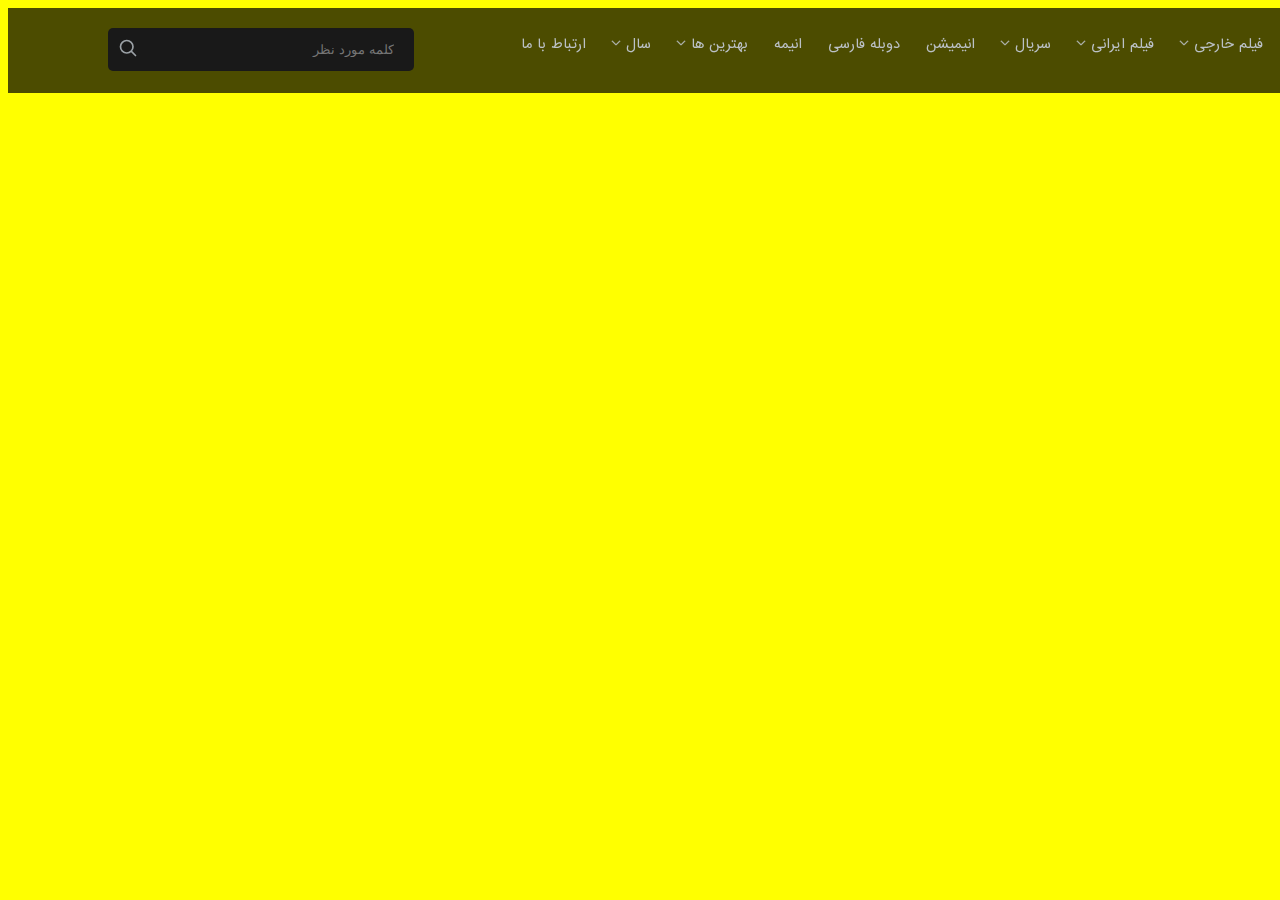
==== uptvTask.html @ fe921015 "first commit" ====
<!DOCTYPE html>
<html lang="en">

<head>
    <meta charset="UTF-8">
    <meta name="viewport" content="width=device-width, initial-scale=1.0">
    <link href="https://cdn.jsdelivr.net/npm/bootstrap@5.3.1/dist/css/bootstrap.min.css" rel="stylesheet"
        integrity="sha384-4bw+/aepP/YC94hEpVNVgiZdgIC5+VKNBQNGCHeKRQN+PtmoHDEXuppvnDJzQIu9" crossorigin="anonymous">
    <link rel="stylesheet" href="uptvTask.css">
    <title>آپ تی وی | مرجع دانلود و تماشای آنلاین فیلم و سریال</title>
</head>

<body>
    <!-- header -->
    <header>
        <div>
            <!-- search -->
            <div class="search">
                <button>
                    <svg xmlns="http://www.w3.org/2000/svg" width="20px" height="20px" viewBox="0 0 24 24" fill="none">
                        <path
                            d="M15.7955 15.8111L21 21M18 10.5C18 14.6421 14.6421 18 10.5 18C6.35786 18 3 14.6421 3 10.5C3 6.35786 6.35786 3 10.5 3C14.6421 3 18 6.35786 18 10.5Z"
                            stroke="#9ba1a6" stroke-width="2" stroke-linecap="round" stroke-linejoin="round" />
                    </svg>
                </button>
                <input type="text" placeholder="کلمه مورد نظر ">
            </div>
            <!-- navbar -->
            <div class="navbar">
                <nav>
                    <li><a href="">فیلم خارجی
                            <svg xmlns="http://www.w3.org/2000/svg" width="10" height="10" fill="currentColor"
                                class="bi bi-chevron-down" viewBox="0 0 16 16">
                                <path stroke="#bbc1c6" fill-rule="evenodd"
                                    d="M1.646 4.646a.5.5 0 0 1 .708 0L8 10.293l5.646-5.647a.5.5 0 0 1 .708.708l-6 6a.5.5 0 0 1-.708 0l-6-6a.5.5 0 0 1 0-.708z" />
                            </svg>
                        </a>
                        <nav>
                            <li>
                                <a href="">اکشن</a>
                                <a href="">ترسناک</a>
                                <a href="">کمدی</a>
                                <a href="">هندی</a>
                                <a href="">درام</a>
                                <a href="">تخیلی</a>
                                <a href="">رزمی</a>
                                <a href="">هیجان انگیز</a>
                                <a href="">تاریخی</a>
                                <a href="">جنگی</a>
                                <a href="">جمایی</a>
                                <a href="">وسترن</a>
                                <a href="">همه فیلم های خارجی
                                    <svg xmlns="http://www.w3.org/2000/svg" width="16" height="16" fill="currentColor" class="bi bi-arrow-left" viewBox="0 0 16 16">
                                        <path fill-rule="evenodd" d="M15 8a.5.5 0 0 0-.5-.5H2.707l3.147-3.146a.5.5 0 1 0-.708-.708l-4 4a.5.5 0 0 0 0 .708l4 4a.5.5 0 0 0 .708-.708L2.707 8.5H14.5A.5.5 0 0 0 15 8z"/>
                                      </svg>
                                </a>
                            </li>
                        </nav>
                    </li>
                    <li><a href="">فیلم ایرانی
                            <svg xmlns="http://www.w3.org/2000/svg" width="10" height="10" fill="currentColor"
                                class="bi bi-chevron-down" viewBox="0 0 16 16">
                                <path stroke="#bbc1c6" fill-rule="evenodd"
                                    d="M1.646 4.646a.5.5 0 0 1 .708 0L8 10.293l5.646-5.647a.5.5 0 0 1 .708.708l-6 6a.5.5 0 0 1-.708 0l-6-6a.5.5 0 0 1 0-.708z" />
                            </svg>
                        </a></li>
                    <li><a href="">سریال
                            <svg xmlns="http://www.w3.org/2000/svg" width="10" height="10" fill="currentColor"
                                class="bi bi-chevron-down" viewBox="0 0 16 16">
                                <path stroke="#bbc1c6" fill-rule="evenodd"
                                    d="M1.646 4.646a.5.5 0 0 1 .708 0L8 10.293l5.646-5.647a.5.5 0 0 1 .708.708l-6 6a.5.5 0 0 1-.708 0l-6-6a.5.5 0 0 1 0-.708z" />
                            </svg>
                        </a></li>
                    <li><a href="">انیمیشن</a></li>
                    <li><a href="">دوبله فارسی</a></li>
                    <li><a href="">انیمه</a></li>
                    <li><a href="">بهترین ها
                            <svg xmlns="http://www.w3.org/2000/svg" width="10" height="10" fill="currentColor"
                                class="bi bi-chevron-down" viewBox="0 0 16 16">
                                <path stroke="#bbc1c6" fill-rule="evenodd"
                                    d="M1.646 4.646a.5.5 0 0 1 .708 0L8 10.293l5.646-5.647a.5.5 0 0 1 .708.708l-6 6a.5.5 0 0 1-.708 0l-6-6a.5.5 0 0 1 0-.708z" />
                            </svg>
                        </a></li>
                    <li><a href="">سال
                            <svg xmlns="http://www.w3.org/2000/svg" width="10" height="10" fill="currentColor"
                                class="bi bi-chevron-down" viewBox="0 0 16 16">
                                <path stroke="#bbc1c6" fill-rule="evenodd"
                                    d="M1.646 4.646a.5.5 0 0 1 .708 0L8 10.293l5.646-5.647a.5.5 0 0 1 .708.708l-6 6a.5.5 0 0 1-.708 0l-6-6a.5.5 0 0 1 0-.708z" />
                            </svg>
                        </a></li>
                    <li><a href="">ارتباط با ما</a></li>
                </nav>
            </div>
            <!-- uptvIcon -->
            <div class="uptvIcon">
                <svg xmlns="http://www.w3.org/2000/svg" xmlns:xlink="http://www.w3.org/1999/xlink" width="95.427"
                    height="36.002" viewBox="0 0 95.427 36.002">
                    <defs>
                        <linearGradient id="linear-gradient" x1="-0.136" y1="0.316" x2="0.976" y2="0.893"
                            gradientUnits="objectBoundingBox">
                            <stop offset="0" stop-color="#ffb884"></stop>
                            <stop offset="1" stop-color="#f1658f"></stop>
                        </linearGradient>
                        <linearGradient id="linear-gradient-2" x1="0.038" y1="0.429" x2="0.962" y2="0.524"
                            gradientUnits="objectBoundingBox">
                            <stop offset="0" stop-color="#f57b8c"></stop>
                            <stop offset="1" stop-color="#feb385"></stop>
                        </linearGradient>
                    </defs>
                    <g id="Group_40" data-name="Group 40" transform="translate(-1498.573 -31)">
                        <g id="Layer_201" data-name="Layer%201" transform="translate(1444 31)">
                            <path id="Subtraction_7" data-name="Subtraction 7"
                                d="M17413.811-1382h-21.475c-1.857,0-2.762-.891-2.762-2.723v-17.554c0-1.832.9-2.723,2.762-2.723h21.475c1.857,0,2.762.891,2.762,2.723v17.554C17416.572-1382.891,17415.668-1382,17413.811-1382Zm-19.088-20a2.3,2.3,0,0,0-1.615.5,1.989,1.989,0,0,0-.535,1.512v12.973a1.989,1.989,0,0,0,.535,1.512,2.3,2.3,0,0,0,1.615.5h16.7c1.428,0,2.15-.678,2.15-2.015v-12.973c0-1.337-.723-2.015-2.15-2.015Z"
                                transform="translate(-17266.572 1414)" fill="url(#linear-gradient)"></path>
                            <g id="Group_3" data-name="Group 3">
                                <path id="Path_3" data-name="Path 3"
                                    d="M129.833.37a1.217,1.217,0,0,1,1.689-.057l5.622,5.228a1.145,1.145,0,0,1,.023,1.648h0a1.217,1.217,0,0,1-1.689.057l-5.622-5.228A1.145,1.145,0,0,1,129.833.37Z"
                                    fill="#f99289"></path>
                            </g>
                            <g id="Group_4" data-name="Group 4">
                                <path id="Path_4" data-name="Path 4"
                                    d="M143.167.37a1.217,1.217,0,0,0-1.689-.057l-5.622,5.228a1.145,1.145,0,0,0-.023,1.648h0a1.217,1.217,0,0,0,1.689.057l5.622-5.228A1.145,1.145,0,0,0,143.167.37Z"
                                    fill="#f99389"></path>
                            </g>
                            <g id="Group_5" data-name="Group 5">
                                <path id="Path_5" data-name="Path 5"
                                    d="M128,35a1.067,1.067,0,0,1,1.123-1h14.754A1.067,1.067,0,0,1,145,35h0a1.067,1.067,0,0,1-1.123,1H129.123A1.067,1.067,0,0,1,128,35Z"
                                    fill="url(#linear-gradient-2)"></path>
                            </g>
                        </g>
                        <path id="Path_70" data-name="Path 70"
                            d="M8.686,3.78H4.2a3.481,3.481,0,0,1-1.4-.286,3.708,3.708,0,0,1-1.155-.783A3.708,3.708,0,0,1,.859,1.556,3.481,3.481,0,0,1,.573.153V-3.933H2.482V.153a1.645,1.645,0,0,0,.506,1.222,1.67,1.67,0,0,0,1.212.5H8.686a1.172,1.172,0,0,0,.878-.353A1.2,1.2,0,0,0,9.908.649a1.229,1.229,0,0,0-.229-.725A1.033,1.033,0,0,0,9.125-.5L4.868-1.585V-3.379A3.536,3.536,0,0,1,5.1-4.649a3.369,3.369,0,0,1,.64-1.06,3.107,3.107,0,0,1,.993-.735A2.919,2.919,0,0,1,8-6.72l3.055.057V-4.83H8a1.242,1.242,0,0,0-.506.1,1.43,1.43,0,0,0-.41.267,1.374,1.374,0,0,0-.277.363.84.84,0,0,0-.1.391v.783q.725.134,1.384.286t1.5.363A2.914,2.914,0,0,1,11.206-1.2,2.972,2.972,0,0,1,11.817.649a3.1,3.1,0,0,1-1.9,2.892A3.124,3.124,0,0,1,8.686,3.78Zm6.033.725-.5-1.642.344-.115q.115-.038.22-.076T15,2.6a11.136,11.136,0,0,0,1.107-.41,4.577,4.577,0,0,0,.935-.525A2.537,2.537,0,0,0,17.7.85a1.861,1.861,0,0,0,.229-1.021H16.418a3.318,3.318,0,0,1-1.327-.267,3.346,3.346,0,0,1-1.079-.735,3.541,3.541,0,0,1-.725-1.088,3.318,3.318,0,0,1-.267-1.327,3.339,3.339,0,0,1,.267-1.317A3.511,3.511,0,0,1,14.013-6a3.476,3.476,0,0,1,1.079-.745,3.219,3.219,0,0,1,1.327-.277,3.219,3.219,0,0,1,1.327.277A3.6,3.6,0,0,1,18.833-6a3.458,3.458,0,0,1,.735,1.088,3.318,3.318,0,0,1,.267,1.327v3.05a5.249,5.249,0,0,1-.353,1.957,4.339,4.339,0,0,1-1.155,1.613,3.212,3.212,0,0,1-.64.43q-.353.181-.735.334t-.754.267q-.372.115-.7.21l-.21.067q-.1.029-.188.067Zm1.7-9.641a1.474,1.474,0,0,0-.592.124,1.408,1.408,0,0,0-.487.344,1.858,1.858,0,0,0-.325.5,1.408,1.408,0,0,0-.124.582A1.439,1.439,0,0,0,15.34-2.52a1.487,1.487,0,0,0,1.079.439h1.546V-3.589a1.408,1.408,0,0,0-.124-.582,1.747,1.747,0,0,0-.334-.5,1.538,1.538,0,0,0-.487-.344,1.453,1.453,0,0,0-.6-.12ZM30.355,4.353H24.016A3.04,3.04,0,0,1,22.8,4.1a3.057,3.057,0,0,1-.983-.668,3.121,3.121,0,0,1-.649-.993,3.145,3.145,0,0,1-.239-1.222A3.075,3.075,0,0,1,21.162.01a3.182,3.182,0,0,1,.659-.993,3.121,3.121,0,0,1,.983-.678,2.972,2.972,0,0,1,1.212-.248h8.3A1.23,1.23,0,0,0,33.18-2.3a1.228,1.228,0,0,0,.363-.888V-6.224h1.909v3.093A2.972,2.972,0,0,1,35.2-1.919a3.324,3.324,0,0,1-.668.993,3.121,3.121,0,0,1-.983.678A2.972,2.972,0,0,1,32.34,0H24.016a1.181,1.181,0,0,0-.869.353,1.181,1.181,0,0,0-.353.869,1.174,1.174,0,0,0,.363.859,1.174,1.174,0,0,0,.859.363h6.338ZM35.49-7.426H33.715V-9.24H35.49Zm-2.959,0H30.755V-9.24H32.53ZM50.114,0H44.2a3.944,3.944,0,0,1-1.546-.3,3.9,3.9,0,0,1-1.26-.84,3.9,3.9,0,0,1-.84-1.26,3.944,3.944,0,0,1-.305-1.546v-2.31H42.12v2.31a2.029,2.029,0,0,0,.162.8,1.95,1.95,0,0,0,.439.649,2.145,2.145,0,0,0,.659.43,2.077,2.077,0,0,0,.821.162h5.918a2.077,2.077,0,0,0,.821-.162,2.059,2.059,0,0,0,.659-.439,2.088,2.088,0,0,0,.439-.649,2.008,2.008,0,0,0,.162-.811V-6.262h1.871v2.31a3.944,3.944,0,0,1-.305,1.546,3.9,3.9,0,0,1-.84,1.26,3.9,3.9,0,0,1-1.26.84A3.944,3.944,0,0,1,50.114,0ZM46.467,5.155h1.756V6.949H46.467Zm-1.489-2.94h1.775V4.028H44.978Zm2.959,0h1.775V4.028H47.937ZM58.819,0H56.91V-10.5h1.909ZM55.574-10.748l-1.508-.573.1-.191a3.814,3.814,0,0,1,1.012-1.25,2.278,2.278,0,0,1,1.47-.506l3.379-.019v1.6H57.044a1.592,1.592,0,0,0-.888.21,1.9,1.9,0,0,0-.582.729Z"
                            transform="translate(1498 54)" fill="#fff"></path>
                    </g>
                </svg>
            </div>
        </div>
    </header>
</body>

</html>
---- uptvTask.css ----
body{
    background-color: yellow;
    font-family: Sans;
}
header{
    background-color: rgba(0, 0, 0, 0.703);
    position: fixed;
    padding: 15px 100px;
    width: 100%;
}
header>div{
    display: grid;
    grid-template-columns: 32fr 91fr 10fr;
    align-items: start;

}
.search{
    margin-top: 5px;
    display: flex;
    flex-direction: row;
}
.search>input{
    color: #8e939b;
    width: 100%;
    background-color: #191919;
    border: none;
    direction: rtl;
    font-size: 13px;
    padding: 10px 20px;
    border-radius: 0px 5px 5px 0;
}
.search>input:focus{
    outline: none;
}
.search>button{
    backdrop-filter: blur(20px);
    background-color: #191919;
    padding: 10px;
    border: none;
    border-radius: 5px 0px 0 5px;
}
.navbar{
    direction: rtl;
    padding: 7px 20px 0 0;
}
.navbar>nav{
}
.navbar>nav>li{
    display: inline;
}
.navbar>nav>li:not(:last-of-type){
    margin-left: 20px;
}
.navbar>nav>li>a{
    color: #bbc1c6;
    text-decoration: none;
    font-family: Sans;
    font-size: 13px;
    transition: 0.3s;
}
.navbar>nav>li>a:hover{
    color: white;
}

.navbar>nav>li>a>svg{
    margin-top: 5px;
}
.navbar>nav{
    position: relative;
}
.navbar>nav>li>nav{
    display: none;
    position: absolute;
    top: 40px;
    padding: 10px 15px 10px 40px;
    background-color: rgba(0, 0, 0, 0.703);
    
}
.navbar>nav>li:hover>nav{
    display: block;
    transition: all 0.5s;
}
.navbar>nav>li>nav>li>a{
    display: block;
    text-decoration: none;
    margin-bottom: 7px;
    font-size: 13px;
}
.navbar>nav>li>nav>li>a:not(:last-of-type){
    color: #bbc1c6;
}
.navbar>nav>li>nav>li{
    list-style: none;
}
.uptvIcon{
    direction: ltr;
    align-self: center;
    padding: 5px;
}
@font-face {
    font-family: Sans;
    src: url(Sans\ a4fran3.ttf);
}
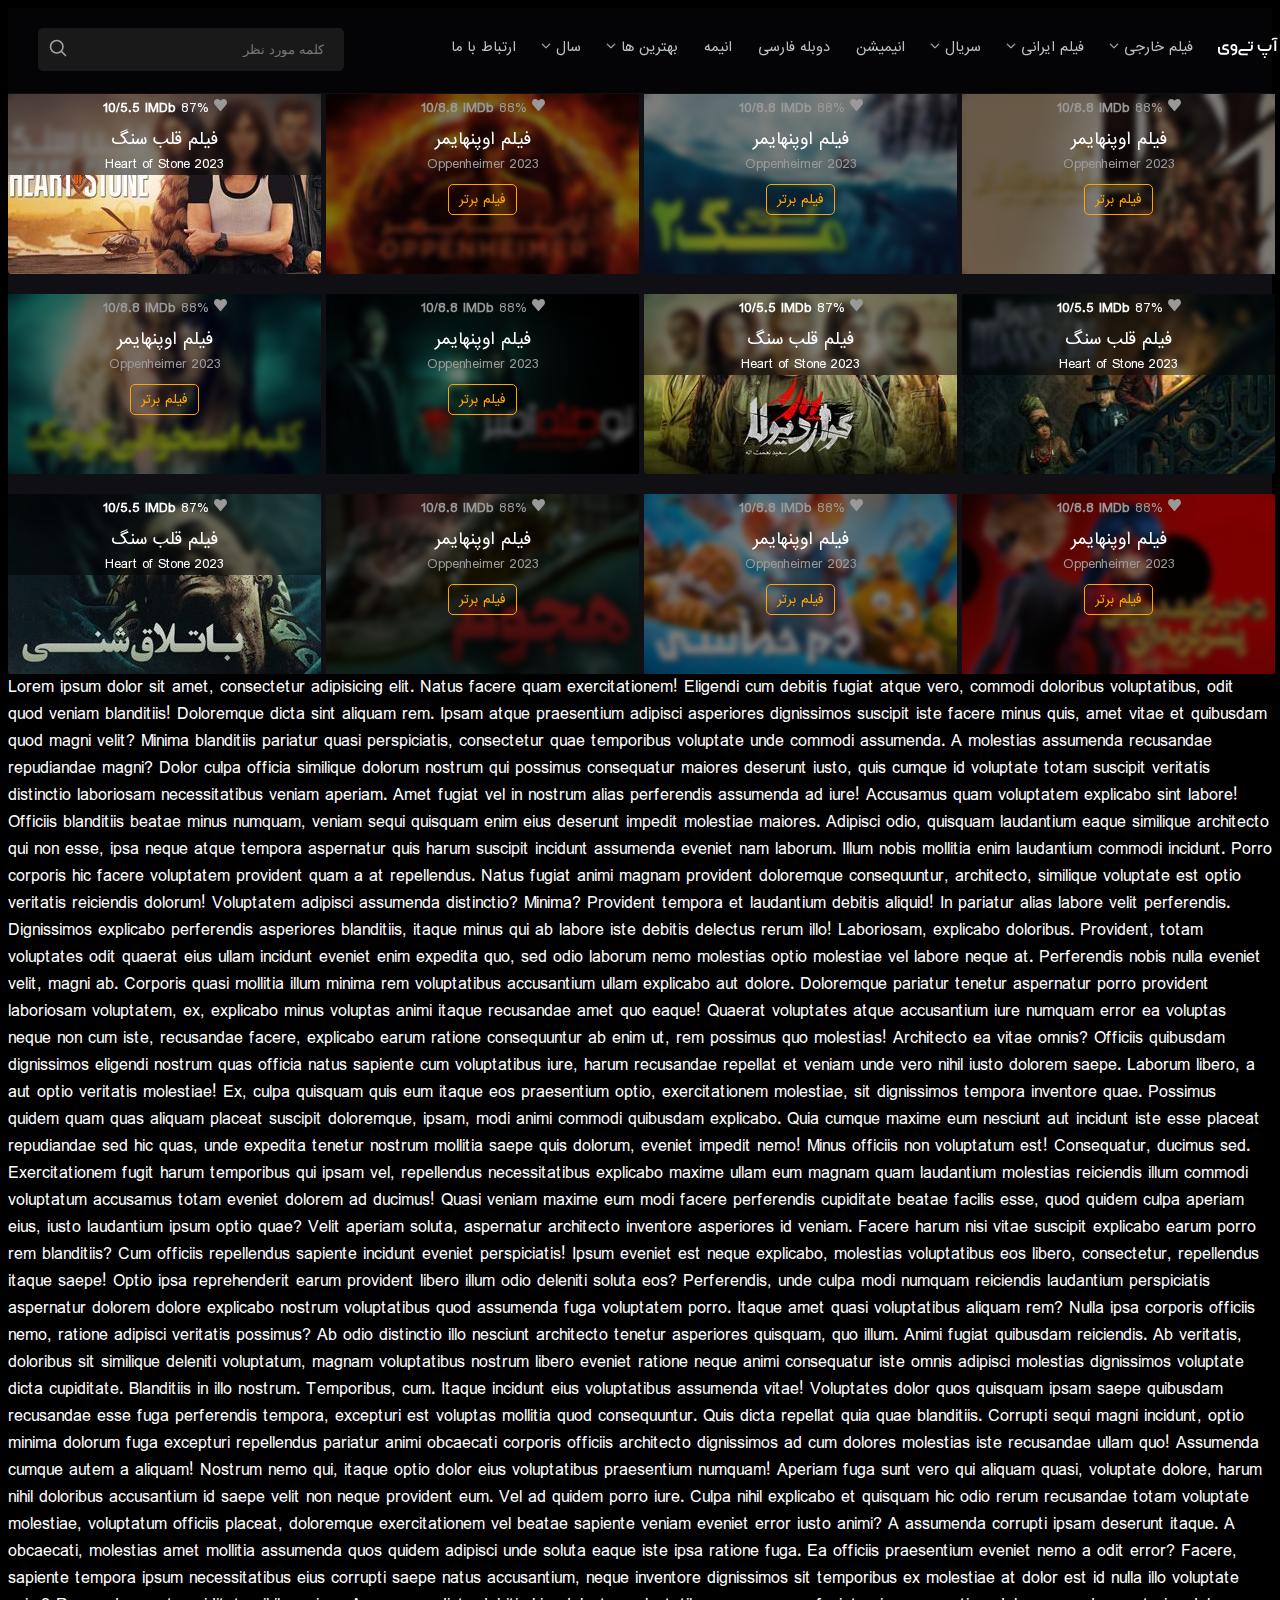
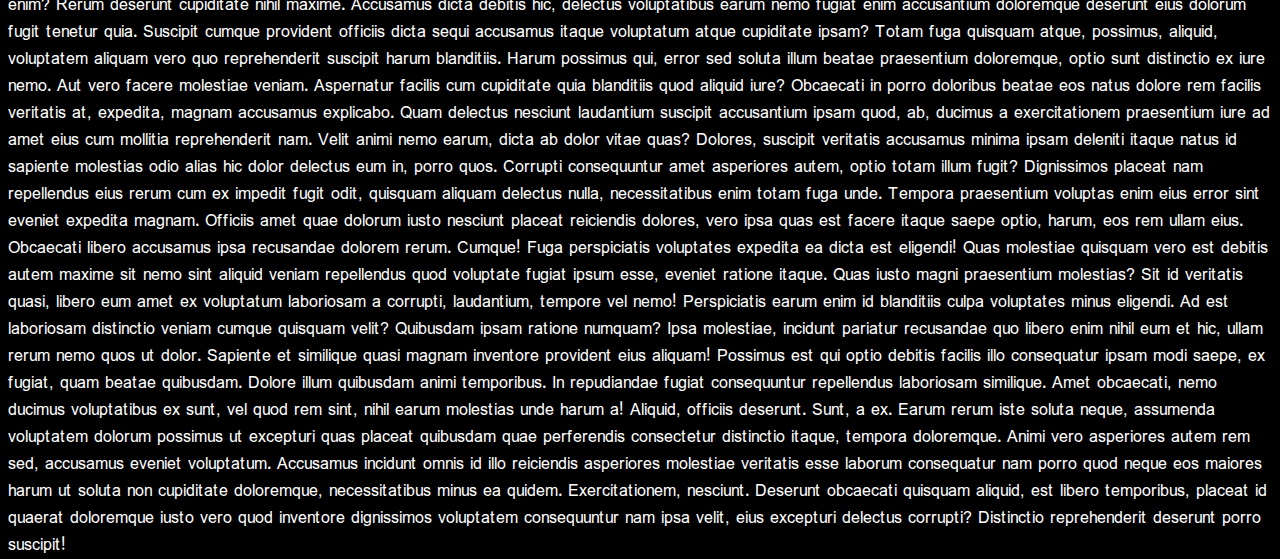
==== commit 1b7a16c0: "create movie pooster section" ====
--- a/uptvTask.html
+++ b/uptvTask.html
@@ -20,7 +20,7 @@
                     <svg xmlns="http://www.w3.org/2000/svg" width="20px" height="20px" viewBox="0 0 24 24" fill="none">
                         <path
                             d="M15.7955 15.8111L21 21M18 10.5C18 14.6421 14.6421 18 10.5 18C6.35786 18 3 14.6421 3 10.5C3 6.35786 6.35786 3 10.5 3C14.6421 3 18 6.35786 18 10.5Z"
-                            stroke="#9ba1a6" stroke-width="2" stroke-linecap="round" stroke-linejoin="round" />
+                            stroke-width="2" stroke-linecap="round" stroke-linejoin="round" />
                     </svg>
                 </button>
                 <input type="text" placeholder="کلمه مورد نظر ">
@@ -28,27 +28,54 @@
             <!-- navbar -->
             <div class="navbar">
                 <nav>
-                    <li><a href="">فیلم خارجی
+                    <li>
+                        <a href="">فیلم خارجی
                             <svg xmlns="http://www.w3.org/2000/svg" width="10" height="10" fill="currentColor"
                                 class="bi bi-chevron-down" viewBox="0 0 16 16">
                                 <path stroke="#bbc1c6" fill-rule="evenodd"
                                     d="M1.646 4.646a.5.5 0 0 1 .708 0L8 10.293l5.646-5.647a.5.5 0 0 1 .708.708l-6 6a.5.5 0 0 1-.708 0l-6-6a.5.5 0 0 1 0-.708z" />
                             </svg>
                         </a>
-                        <nav>
+                        <!-- فیلم خارجی hover -->
+                        <nav class="filmKhareji">
+                        <li>
+                            <a href="">اکشن</a>
+                            <a href="">ترسناک</a>
+                            <a href="">کمدی</a>
+                            <a href="">هندی</a>
+                            <a href="">درام</a>
+                            <a href="">تخیلی</a>
+                            <a href="">رزمی</a>
+                            <a href="">هیجان انگیز</a>
+                            <a href="">تاریخی</a>
+                            <a href="">جنگی</a>
+                            <a href="">جمایی</a>
+                            <a href="">وسترن</a>
+                            <a href="">همه فیلم های خارجی
+                                <svg xmlns="http://www.w3.org/2000/svg" width="16" height="16" fill="currentColor" class="bi bi-arrow-left" viewBox="0 0 16 16">
+                                    <path fill-rule="evenodd" d="M15 8a.5.5 0 0 0-.5-.5H2.707l3.147-3.146a.5.5 0 1 0-.708-.708l-4 4a.5.5 0 0 0 0 .708l4 4a.5.5 0 0 0 .708-.708L2.707 8.5H14.5A.5.5 0 0 0 15 8z"/>
+                                  </svg>
+                            </a>
+                        </li>
+                        </nav>
+                    </li>
+                    <li>
+                        <a href="">فیلم ایرانی
+                            <svg xmlns="http://www.w3.org/2000/svg" width="10" height="10" fill="currentColor"
+                                class="bi bi-chevron-down" viewBox="0 0 16 16">
+                                <path stroke="#bbc1c6" fill-rule="evenodd"
+                                    d="M1.646 4.646a.5.5 0 0 1 .708 0L8 10.293l5.646-5.647a.5.5 0 0 1 .708.708l-6 6a.5.5 0 0 1-.708 0l-6-6a.5.5 0 0 1 0-.708z" />
+                            </svg>
+                        </a>
+                        <!-- فیلم ایرانی hover -->
+                        <nav class="filmIrani">
                             <li>
-                                <a href="">اکشن</a>
+                                <a href="">کمدی</a>
+                                <a href="">خانوداگی</a>
+                                <a href="">دفاع مقدس</a>
                                 <a href="">ترسناک</a>
-                                <a href="">کمدی</a>
-                                <a href="">هندی</a>
-                                <a href="">درام</a>
-                                <a href="">تخیلی</a>
                                 <a href="">رزمی</a>
-                                <a href="">هیجان انگیز</a>
-                                <a href="">تاریخی</a>
-                                <a href="">جنگی</a>
-                                <a href="">جمایی</a>
-                                <a href="">وسترن</a>
+                                <a href="">حادثه ای</a>
                                 <a href="">همه فیلم های خارجی
                                     <svg xmlns="http://www.w3.org/2000/svg" width="16" height="16" fill="currentColor" class="bi bi-arrow-left" viewBox="0 0 16 16">
                                         <path fill-rule="evenodd" d="M15 8a.5.5 0 0 0-.5-.5H2.707l3.147-3.146a.5.5 0 1 0-.708-.708l-4 4a.5.5 0 0 0 0 .708l4 4a.5.5 0 0 0 .708-.708L2.707 8.5H14.5A.5.5 0 0 0 15 8z"/>
@@ -57,37 +84,65 @@
                             </li>
                         </nav>
                     </li>
-                    <li><a href="">فیلم ایرانی
+                    <li>
+                        <a href="">سریال
+                            <svg xmlns="http://www.w3.org/2000/svg" width="10" height="10" fill="currentColor"
+                            class="bi bi-chevron-down" viewBox="0 0 16 16">
+                            <path stroke="#bbc1c6" fill-rule="evenodd"
+                            d="M1.646 4.646a.5.5 0 0 1 .708 0L8 10.293l5.646-5.647a.5.5 0 0 1 .708.708l-6 6a.5.5 0 0 1-.708 0l-6-6a.5.5 0 0 1 0-.708z" />
+                        </svg>
+                        </a>
+                        <!-- سریال hover -->
+                        <nav class="serial">
+                            <li>
+                                <a href="">سریال خارجی</a>
+                                <a href="">سریال ایرانی</a>
+                                <a href="">سریال کره ای</a>
+                            </li>
+                        </nav>
+                    </li>
+                    <li><a href="">انیمیشن</a></li>
+                    <li><a href="">دوبله فارسی</a></li>
+                    <li><a href="">انیمه</a></li>
+                    <li>
+                        <a href="">بهترین ها
                             <svg xmlns="http://www.w3.org/2000/svg" width="10" height="10" fill="currentColor"
                                 class="bi bi-chevron-down" viewBox="0 0 16 16">
                                 <path stroke="#bbc1c6" fill-rule="evenodd"
                                     d="M1.646 4.646a.5.5 0 0 1 .708 0L8 10.293l5.646-5.647a.5.5 0 0 1 .708.708l-6 6a.5.5 0 0 1-.708 0l-6-6a.5.5 0 0 1 0-.708z" />
                             </svg>
-                        </a></li>
-                    <li><a href="">سریال
+                        </a>
+                        <!-- سریال hover -->
+                        <nav class="serial">
+                            <li>
+                                <a href="">250 فیلم برتر IMDb</a>
+                                <a href="">کالکشن</a>
+                                <a href="">به زودی</a>
+                                <a href="">فیلم های Marvel</a>
+                                <a href="">فیلم های DC</a>
+                                <a href="">اسکار</a>
+                                <a href="">نوستالژی</a>
+                            </li>
+                        </nav>
+                    </li>
+                    <li>
+                        <a href="">سال
                             <svg xmlns="http://www.w3.org/2000/svg" width="10" height="10" fill="currentColor"
                                 class="bi bi-chevron-down" viewBox="0 0 16 16">
                                 <path stroke="#bbc1c6" fill-rule="evenodd"
                                     d="M1.646 4.646a.5.5 0 0 1 .708 0L8 10.293l5.646-5.647a.5.5 0 0 1 .708.708l-6 6a.5.5 0 0 1-.708 0l-6-6a.5.5 0 0 1 0-.708z" />
                             </svg>
-                        </a></li>
-                    <li><a href="">انیمیشن</a></li>
-                    <li><a href="">دوبله فارسی</a></li>
-                    <li><a href="">انیمه</a></li>
-                    <li><a href="">بهترین ها
-                            <svg xmlns="http://www.w3.org/2000/svg" width="10" height="10" fill="currentColor"
-                                class="bi bi-chevron-down" viewBox="0 0 16 16">
-                                <path stroke="#bbc1c6" fill-rule="evenodd"
-                                    d="M1.646 4.646a.5.5 0 0 1 .708 0L8 10.293l5.646-5.647a.5.5 0 0 1 .708.708l-6 6a.5.5 0 0 1-.708 0l-6-6a.5.5 0 0 1 0-.708z" />
-                            </svg>
-                        </a></li>
-                    <li><a href="">سال
-                            <svg xmlns="http://www.w3.org/2000/svg" width="10" height="10" fill="currentColor"
-                                class="bi bi-chevron-down" viewBox="0 0 16 16">
-                                <path stroke="#bbc1c6" fill-rule="evenodd"
-                                    d="M1.646 4.646a.5.5 0 0 1 .708 0L8 10.293l5.646-5.647a.5.5 0 0 1 .708.708l-6 6a.5.5 0 0 1-.708 0l-6-6a.5.5 0 0 1 0-.708z" />
-                            </svg>
-                        </a></li>
+                        </a>
+                        <!-- سال hover -->
+                        <nav class="serial">
+                            <li>
+                                <a href="">2023</a>
+                                <a href="">2022</a>
+                                <a href="">2021</a>
+                                <a href="">2020</a>
+                            </li>
+                        </nav>
+                    </li>
                     <li><a href="">ارتباط با ما</a></li>
                 </nav>
             </div>
@@ -134,8 +189,184 @@
                     </g>
                 </svg>
             </div>
+            <!-- menu bar w-1000 -->
+            <div class="menuBar"></div>
         </div>
     </header>
+    <!-- all movies section -->
+    <div class="allMovieSection">
+        <div>
+            <a class="moviePooster" id="HeartOfStone" style="color: white;">
+                <div>
+                    <span style="font-size: 13px;font-weight: bold;">10/5.5 IMDb</span>
+                    <span style="font-size: 13px;">87%</span>
+                    <svg style="margin-top: 5px;" width="13px" height="13px" viewBox="0 0 32.00 32.00" version="1.1" xmlns="http://www.w3.org/2000/svg" xmlns:xlink="http://www.w3.org/1999/xlink" xmlns:sketch="http://www.bohemiancoding.com/sketch/ns" fill="#999" stroke="#999"><g id="SVGRepo_bgCarrier" stroke-width="0"></g><g id="SVGRepo_tracerCarrier" stroke-linecap="round" stroke-linejoin="round"></g><g id="SVGRepo_iconCarrier"> <title>heart-like</title> <desc>Created with Sketch Beta.</desc> <defs> </defs> <g id="Page-1" stroke-width="0.00032" fill="none" fill-rule="evenodd" sketch:type="MSPage"> <g id="Icon-Set-Filled" sketch:type="MSLayerGroup" transform="translate(-102.000000, -882.000000)" fill="#999"> <path d="M126,882 C122.667,882 119.982,883.842 117.969,886.235 C116.013,883.76 113.333,882 110,882 C105.306,882 102,886.036 102,890.438 C102,892.799 102.967,894.499 104.026,896.097 L116.459,911.003 C117.854,912.312 118.118,912.312 119.513,911.003 L131.974,896.097 C133.22,894.499 134,892.799 134,890.438 C134,886.036 130.694,882 126,882" id="heart-like" sketch:type="MSShapeGroup"> </path> </g> </g> </g>
+                    </svg>
+                    <div style="margin-top: 5px;color: white;">فیلم قلب سنگ</div>
+                    <div style="font-size: 13px;">Heart of Stone 2023</div>
+                </div>
+            </a>
+            <a class="moviePooster" id="Oppenheimer" style="color: white;">
+                <div style="color: #999;height: 100%;">
+                    <span style="font-size: 13px;font-weight: bold;">10/8.8 IMDb</span>
+                    <span style="font-size: 13px;">88%</span>
+                    <svg style="margin-top: 5px;" width="13px" height="13px" viewBox="0 0 32.00 32.00" version="1.1" xmlns="http://www.w3.org/2000/svg" xmlns:xlink="http://www.w3.org/1999/xlink" xmlns:sketch="http://www.bohemiancoding.com/sketch/ns" fill="#999" stroke="#999"><g id="SVGRepo_bgCarrier" stroke-width="0"></g><g id="SVGRepo_tracerCarrier" stroke-linecap="round" stroke-linejoin="round"></g><g id="SVGRepo_iconCarrier"> <title>heart-like</title> <desc>Created with Sketch Beta.</desc> <defs> </defs> <g id="Page-1" stroke-width="0.00032" fill="none" fill-rule="evenodd" sketch:type="MSPage"> <g id="Icon-Set-Filled" sketch:type="MSLayerGroup" transform="translate(-102.000000, -882.000000)" fill="#999"> <path d="M126,882 C122.667,882 119.982,883.842 117.969,886.235 C116.013,883.76 113.333,882 110,882 C105.306,882 102,886.036 102,890.438 C102,892.799 102.967,894.499 104.026,896.097 L116.459,911.003 C117.854,912.312 118.118,912.312 119.513,911.003 L131.974,896.097 C133.22,894.499 134,892.799 134,890.438 C134,886.036 130.694,882 126,882" id="heart-like" sketch:type="MSShapeGroup"> </path> </g> </g> </g>
+                    </svg>
+                    <div style="margin-top: 5px;color: white;">فیلم اوپنهایمر</div>
+                    <div style="font-size: 13px;margin-bottom: 10px;">Oppenheimer 2023</div>
+                    <span style="border: 1px solid orange;color: orange;font-size: 12px;padding: 5px 10px;border-radius: 5px;">فیلم برتر</span>
+                </div>
+            </a>
+            <a class="moviePooster" id="Meg2TheTrench" style="color: white;">
+                <div style="color: #999;height: 100%;">
+                    <span style="font-size: 13px;font-weight: bold;">10/8.8 IMDb</span>
+                    <span style="font-size: 13px;">88%</span>
+                    <svg style="margin-top: 5px;" width="13px" height="13px" viewBox="0 0 32.00 32.00" version="1.1" xmlns="http://www.w3.org/2000/svg" xmlns:xlink="http://www.w3.org/1999/xlink" xmlns:sketch="http://www.bohemiancoding.com/sketch/ns" fill="#999" stroke="#999"><g id="SVGRepo_bgCarrier" stroke-width="0"></g><g id="SVGRepo_tracerCarrier" stroke-linecap="round" stroke-linejoin="round"></g><g id="SVGRepo_iconCarrier"> <title>heart-like</title> <desc>Created with Sketch Beta.</desc> <defs> </defs> <g id="Page-1" stroke-width="0.00032" fill="none" fill-rule="evenodd" sketch:type="MSPage"> <g id="Icon-Set-Filled" sketch:type="MSLayerGroup" transform="translate(-102.000000, -882.000000)" fill="#999"> <path d="M126,882 C122.667,882 119.982,883.842 117.969,886.235 C116.013,883.76 113.333,882 110,882 C105.306,882 102,886.036 102,890.438 C102,892.799 102.967,894.499 104.026,896.097 L116.459,911.003 C117.854,912.312 118.118,912.312 119.513,911.003 L131.974,896.097 C133.22,894.499 134,892.799 134,890.438 C134,886.036 130.694,882 126,882" id="heart-like" sketch:type="MSShapeGroup"> </path> </g> </g> </g>
+                    </svg>
+                    <div style="margin-top: 5px;color: white;">فیلم اوپنهایمر</div>
+                    <div style="font-size: 13px;margin-bottom: 10px;">Oppenheimer 2023</div>
+                    <span style="border: 1px solid orange;color: orange;font-size: 12px;padding: 5px 10px;border-radius: 5px;">فیلم برتر</span>
+                </div>
+            </a>
+            <a class="moviePooster" id="TheThreeMusketeersDArtagnan" style="color: white;">
+                <div style="color: #999;height: 100%;">
+                    <span style="font-size: 13px;font-weight: bold;">10/8.8 IMDb</span>
+                    <span style="font-size: 13px;">88%</span>
+                    <svg style="margin-top: 5px;" width="13px" height="13px" viewBox="0 0 32.00 32.00" version="1.1" xmlns="http://www.w3.org/2000/svg" xmlns:xlink="http://www.w3.org/1999/xlink" xmlns:sketch="http://www.bohemiancoding.com/sketch/ns" fill="#999" stroke="#999"><g id="SVGRepo_bgCarrier" stroke-width="0"></g><g id="SVGRepo_tracerCarrier" stroke-linecap="round" stroke-linejoin="round"></g><g id="SVGRepo_iconCarrier"> <title>heart-like</title> <desc>Created with Sketch Beta.</desc> <defs> </defs> <g id="Page-1" stroke-width="0.00032" fill="none" fill-rule="evenodd" sketch:type="MSPage"> <g id="Icon-Set-Filled" sketch:type="MSLayerGroup" transform="translate(-102.000000, -882.000000)" fill="#999"> <path d="M126,882 C122.667,882 119.982,883.842 117.969,886.235 C116.013,883.76 113.333,882 110,882 C105.306,882 102,886.036 102,890.438 C102,892.799 102.967,894.499 104.026,896.097 L116.459,911.003 C117.854,912.312 118.118,912.312 119.513,911.003 L131.974,896.097 C133.22,894.499 134,892.799 134,890.438 C134,886.036 130.694,882 126,882" id="heart-like" sketch:type="MSShapeGroup"> </path> </g> </g> </g>
+                    </svg>
+                    <div style="margin-top: 5px;color: white;">فیلم اوپنهایمر</div>
+                    <div style="font-size: 13px;margin-bottom: 10px;">Oppenheimer 2023</div>
+                    <span style="border: 1px solid orange;color: orange;font-size: 12px;padding: 5px 10px;border-radius: 5px;">فیلم برتر</span>
+                </div>
+            </a>
+            <a class="moviePooster" id="LittleBoneLodge" style="color: white;">
+                <div style="color: #999;height: 100%;">
+                    <span style="font-size: 13px;font-weight: bold;">10/8.8 IMDb</span>
+                    <span style="font-size: 13px;">88%</span>
+                    <svg style="margin-top: 5px;" width="13px" height="13px" viewBox="0 0 32.00 32.00" version="1.1" xmlns="http://www.w3.org/2000/svg" xmlns:xlink="http://www.w3.org/1999/xlink" xmlns:sketch="http://www.bohemiancoding.com/sketch/ns" fill="#999" stroke="#999"><g id="SVGRepo_bgCarrier" stroke-width="0"></g><g id="SVGRepo_tracerCarrier" stroke-linecap="round" stroke-linejoin="round"></g><g id="SVGRepo_iconCarrier"> <title>heart-like</title> <desc>Created with Sketch Beta.</desc> <defs> </defs> <g id="Page-1" stroke-width="0.00032" fill="none" fill-rule="evenodd" sketch:type="MSPage"> <g id="Icon-Set-Filled" sketch:type="MSLayerGroup" transform="translate(-102.000000, -882.000000)" fill="#999"> <path d="M126,882 C122.667,882 119.982,883.842 117.969,886.235 C116.013,883.76 113.333,882 110,882 C105.306,882 102,886.036 102,890.438 C102,892.799 102.967,894.499 104.026,896.097 L116.459,911.003 C117.854,912.312 118.118,912.312 119.513,911.003 L131.974,896.097 C133.22,894.499 134,892.799 134,890.438 C134,886.036 130.694,882 126,882" id="heart-like" sketch:type="MSShapeGroup"> </path> </g> </g> </g>
+                    </svg>
+                    <div style="margin-top: 5px;color: white;">فیلم اوپنهایمر</div>
+                    <div style="font-size: 13px;margin-bottom: 10px;">Oppenheimer 2023</div>
+                    <span style="border: 1px solid orange;color: orange;font-size: 12px;padding: 5px 10px;border-radius: 5px;">فیلم برتر</span>
+                </div>
+            </a>
+            <a class="moviePooster" id="InsidiousTheRedDoor" style="color: white;">
+                <div style="color: #999;height: 100%;">
+                    <span style="font-size: 13px;font-weight: bold;">10/8.8 IMDb</span>
+                    <span style="font-size: 13px;">88%</span>
+                    <svg style="margin-top: 5px;" width="13px" height="13px" viewBox="0 0 32.00 32.00" version="1.1" xmlns="http://www.w3.org/2000/svg" xmlns:xlink="http://www.w3.org/1999/xlink" xmlns:sketch="http://www.bohemiancoding.com/sketch/ns" fill="#999" stroke="#999"><g id="SVGRepo_bgCarrier" stroke-width="0"></g><g id="SVGRepo_tracerCarrier" stroke-linecap="round" stroke-linejoin="round"></g><g id="SVGRepo_iconCarrier"> <title>heart-like</title> <desc>Created with Sketch Beta.</desc> <defs> </defs> <g id="Page-1" stroke-width="0.00032" fill="none" fill-rule="evenodd" sketch:type="MSPage"> <g id="Icon-Set-Filled" sketch:type="MSLayerGroup" transform="translate(-102.000000, -882.000000)" fill="#999"> <path d="M126,882 C122.667,882 119.982,883.842 117.969,886.235 C116.013,883.76 113.333,882 110,882 C105.306,882 102,886.036 102,890.438 C102,892.799 102.967,894.499 104.026,896.097 L116.459,911.003 C117.854,912.312 118.118,912.312 119.513,911.003 L131.974,896.097 C133.22,894.499 134,892.799 134,890.438 C134,886.036 130.694,882 126,882" id="heart-like" sketch:type="MSShapeGroup"> </path> </g> </g> </g>
+                    </svg>
+                    <div style="margin-top: 5px;color: white;">فیلم اوپنهایمر</div>
+                    <div style="font-size: 13px;margin-bottom: 10px;">Oppenheimer 2023</div>
+                    <span style="border: 1px solid orange;color: orange;font-size: 12px;padding: 5px 10px;border-radius: 5px;">فیلم برتر</span>
+                </div>
+            </a>
+            <a class="moviePooster" id="PedarGoradilioHeader" style="color: white;">
+                <div>
+                    <span style="font-size: 13px;font-weight: bold;">10/5.5 IMDb</span>
+                    <span style="font-size: 13px;">87%</span>
+                    <svg style="margin-top: 5px;" width="13px" height="13px" viewBox="0 0 32.00 32.00" version="1.1" xmlns="http://www.w3.org/2000/svg" xmlns:xlink="http://www.w3.org/1999/xlink" xmlns:sketch="http://www.bohemiancoding.com/sketch/ns" fill="#999" stroke="#999"><g id="SVGRepo_bgCarrier" stroke-width="0"></g><g id="SVGRepo_tracerCarrier" stroke-linecap="round" stroke-linejoin="round"></g><g id="SVGRepo_iconCarrier"> <title>heart-like</title> <desc>Created with Sketch Beta.</desc> <defs> </defs> <g id="Page-1" stroke-width="0.00032" fill="none" fill-rule="evenodd" sketch:type="MSPage"> <g id="Icon-Set-Filled" sketch:type="MSLayerGroup" transform="translate(-102.000000, -882.000000)" fill="#999"> <path d="M126,882 C122.667,882 119.982,883.842 117.969,886.235 C116.013,883.76 113.333,882 110,882 C105.306,882 102,886.036 102,890.438 C102,892.799 102.967,894.499 104.026,896.097 L116.459,911.003 C117.854,912.312 118.118,912.312 119.513,911.003 L131.974,896.097 C133.22,894.499 134,892.799 134,890.438 C134,886.036 130.694,882 126,882" id="heart-like" sketch:type="MSShapeGroup"> </path> </g> </g> </g>
+                    </svg>
+                    <div style="margin-top: 5px;color: white;">فیلم قلب سنگ</div>
+                    <div style="font-size: 13px;">Heart of Stone 2023</div>
+                </div>
+            </a>
+            <a class="moviePooster" id="mansion" style="color: white;">
+                <div>
+                    <span style="font-size: 13px;font-weight: bold;">10/5.5 IMDb</span>
+                    <span style="font-size: 13px;">87%</span>
+                    <svg style="margin-top: 5px;" width="13px" height="13px" viewBox="0 0 32.00 32.00" version="1.1" xmlns="http://www.w3.org/2000/svg" xmlns:xlink="http://www.w3.org/1999/xlink" xmlns:sketch="http://www.bohemiancoding.com/sketch/ns" fill="#999" stroke="#999"><g id="SVGRepo_bgCarrier" stroke-width="0"></g><g id="SVGRepo_tracerCarrier" stroke-linecap="round" stroke-linejoin="round"></g><g id="SVGRepo_iconCarrier"> <title>heart-like</title> <desc>Created with Sketch Beta.</desc> <defs> </defs> <g id="Page-1" stroke-width="0.00032" fill="none" fill-rule="evenodd" sketch:type="MSPage"> <g id="Icon-Set-Filled" sketch:type="MSLayerGroup" transform="translate(-102.000000, -882.000000)" fill="#999"> <path d="M126,882 C122.667,882 119.982,883.842 117.969,886.235 C116.013,883.76 113.333,882 110,882 C105.306,882 102,886.036 102,890.438 C102,892.799 102.967,894.499 104.026,896.097 L116.459,911.003 C117.854,912.312 118.118,912.312 119.513,911.003 L131.974,896.097 C133.22,894.499 134,892.799 134,890.438 C134,886.036 130.694,882 126,882" id="heart-like" sketch:type="MSShapeGroup"> </path> </g> </g> </g>
+                    </svg>
+                    <div style="margin-top: 5px;color: white;">فیلم قلب سنگ</div>
+                    <div style="font-size: 13px;">Heart of Stone 2023</div>
+                </div>
+            </a>
+            <a class="moviePooster" id="Quicksand" style="color: white;">
+                <div>
+                    <span style="font-size: 13px;font-weight: bold;">10/5.5 IMDb</span>
+                    <span style="font-size: 13px;">87%</span>
+                    <svg style="margin-top: 5px;" width="13px" height="13px" viewBox="0 0 32.00 32.00" version="1.1" xmlns="http://www.w3.org/2000/svg" xmlns:xlink="http://www.w3.org/1999/xlink" xmlns:sketch="http://www.bohemiancoding.com/sketch/ns" fill="#999" stroke="#999"><g id="SVGRepo_bgCarrier" stroke-width="0"></g><g id="SVGRepo_tracerCarrier" stroke-linecap="round" stroke-linejoin="round"></g><g id="SVGRepo_iconCarrier"> <title>heart-like</title> <desc>Created with Sketch Beta.</desc> <defs> </defs> <g id="Page-1" stroke-width="0.00032" fill="none" fill-rule="evenodd" sketch:type="MSPage"> <g id="Icon-Set-Filled" sketch:type="MSLayerGroup" transform="translate(-102.000000, -882.000000)" fill="#999"> <path d="M126,882 C122.667,882 119.982,883.842 117.969,886.235 C116.013,883.76 113.333,882 110,882 C105.306,882 102,886.036 102,890.438 C102,892.799 102.967,894.499 104.026,896.097 L116.459,911.003 C117.854,912.312 118.118,912.312 119.513,911.003 L131.974,896.097 C133.22,894.499 134,892.799 134,890.438 C134,886.036 130.694,882 126,882" id="heart-like" sketch:type="MSShapeGroup"> </path> </g> </g> </g>
+                    </svg>
+                    <div style="margin-top: 5px;color: white;">فیلم قلب سنگ</div>
+                    <div style="font-size: 13px;">Heart of Stone 2023</div>
+                </div>
+            </a>
+            <a class="moviePooster" id="TheFlood" style="color: white;">
+                <div style="color: #999;height: 100%;">
+                    <span style="font-size: 13px;font-weight: bold;">10/8.8 IMDb</span>
+                    <span style="font-size: 13px;">88%</span>
+                    <svg style="margin-top: 5px;" width="13px" height="13px" viewBox="0 0 32.00 32.00" version="1.1" xmlns="http://www.w3.org/2000/svg" xmlns:xlink="http://www.w3.org/1999/xlink" xmlns:sketch="http://www.bohemiancoding.com/sketch/ns" fill="#999" stroke="#999"><g id="SVGRepo_bgCarrier" stroke-width="0"></g><g id="SVGRepo_tracerCarrier" stroke-linecap="round" stroke-linejoin="round"></g><g id="SVGRepo_iconCarrier"> <title>heart-like</title> <desc>Created with Sketch Beta.</desc> <defs> </defs> <g id="Page-1" stroke-width="0.00032" fill="none" fill-rule="evenodd" sketch:type="MSPage"> <g id="Icon-Set-Filled" sketch:type="MSLayerGroup" transform="translate(-102.000000, -882.000000)" fill="#999"> <path d="M126,882 C122.667,882 119.982,883.842 117.969,886.235 C116.013,883.76 113.333,882 110,882 C105.306,882 102,886.036 102,890.438 C102,892.799 102.967,894.499 104.026,896.097 L116.459,911.003 C117.854,912.312 118.118,912.312 119.513,911.003 L131.974,896.097 C133.22,894.499 134,892.799 134,890.438 C134,886.036 130.694,882 126,882" id="heart-like" sketch:type="MSShapeGroup"> </path> </g> </g> </g>
+                    </svg>
+                    <div style="margin-top: 5px;color: white;">فیلم اوپنهایمر</div>
+                    <div style="font-size: 13px;margin-bottom: 10px;">Oppenheimer 2023</div>
+                    <span style="border: 1px solid orange;color: orange;font-size: 12px;padding: 5px 10px;border-radius: 5px;">فیلم برتر</span>
+                </div>
+            </a>
+            <a class="moviePooster" id="EpicTailsHeader" style="color: white;">
+                <div style="color: #999;height: 100%;">
+                    <span style="font-size: 13px;font-weight: bold;">10/8.8 IMDb</span>
+                    <span style="font-size: 13px;">88%</span>
+                    <svg style="margin-top: 5px;" width="13px" height="13px" viewBox="0 0 32.00 32.00" version="1.1" xmlns="http://www.w3.org/2000/svg" xmlns:xlink="http://www.w3.org/1999/xlink" xmlns:sketch="http://www.bohemiancoding.com/sketch/ns" fill="#999" stroke="#999"><g id="SVGRepo_bgCarrier" stroke-width="0"></g><g id="SVGRepo_tracerCarrier" stroke-linecap="round" stroke-linejoin="round"></g><g id="SVGRepo_iconCarrier"> <title>heart-like</title> <desc>Created with Sketch Beta.</desc> <defs> </defs> <g id="Page-1" stroke-width="0.00032" fill="none" fill-rule="evenodd" sketch:type="MSPage"> <g id="Icon-Set-Filled" sketch:type="MSLayerGroup" transform="translate(-102.000000, -882.000000)" fill="#999"> <path d="M126,882 C122.667,882 119.982,883.842 117.969,886.235 C116.013,883.76 113.333,882 110,882 C105.306,882 102,886.036 102,890.438 C102,892.799 102.967,894.499 104.026,896.097 L116.459,911.003 C117.854,912.312 118.118,912.312 119.513,911.003 L131.974,896.097 C133.22,894.499 134,892.799 134,890.438 C134,886.036 130.694,882 126,882" id="heart-like" sketch:type="MSShapeGroup"> </path> </g> </g> </g>
+                    </svg>
+                    <div style="margin-top: 5px;color: white;">فیلم اوپنهایمر</div>
+                    <div style="font-size: 13px;margin-bottom: 10px;">Oppenheimer 2023</div>
+                    <span style="border: 1px solid orange;color: orange;font-size: 12px;padding: 5px 10px;border-radius: 5px;">فیلم برتر</span>
+                </div>
+            </a>
+            <a class="moviePooster" id="LadybugAndCatNoirAwakening" style="color: white;">
+                <div style="color: #999;height: 100%;">
+                    <span style="font-size: 13px;font-weight: bold;">10/8.8 IMDb</span>
+                    <span style="font-size: 13px;">88%</span>
+                    <svg style="margin-top: 5px;" width="13px" height="13px" viewBox="0 0 32.00 32.00" version="1.1" xmlns="http://www.w3.org/2000/svg" xmlns:xlink="http://www.w3.org/1999/xlink" xmlns:sketch="http://www.bohemiancoding.com/sketch/ns" fill="#999" stroke="#999"><g id="SVGRepo_bgCarrier" stroke-width="0"></g><g id="SVGRepo_tracerCarrier" stroke-linecap="round" stroke-linejoin="round"></g><g id="SVGRepo_iconCarrier"> <title>heart-like</title> <desc>Created with Sketch Beta.</desc> <defs> </defs> <g id="Page-1" stroke-width="0.00032" fill="none" fill-rule="evenodd" sketch:type="MSPage"> <g id="Icon-Set-Filled" sketch:type="MSLayerGroup" transform="translate(-102.000000, -882.000000)" fill="#999"> <path d="M126,882 C122.667,882 119.982,883.842 117.969,886.235 C116.013,883.76 113.333,882 110,882 C105.306,882 102,886.036 102,890.438 C102,892.799 102.967,894.499 104.026,896.097 L116.459,911.003 C117.854,912.312 118.118,912.312 119.513,911.003 L131.974,896.097 C133.22,894.499 134,892.799 134,890.438 C134,886.036 130.694,882 126,882" id="heart-like" sketch:type="MSShapeGroup"> </path> </g> </g> </g>
+                    </svg>
+                    <div style="margin-top: 5px;color: white;">فیلم اوپنهایمر</div>
+                    <div style="font-size: 13px;margin-bottom: 10px;">Oppenheimer 2023</div>
+                    <span style="border: 1px solid orange;color: orange;font-size: 12px;padding: 5px 10px;border-radius: 5px;">فیلم برتر</span>
+                </div>
+            </a>
+        </div>
+    </div>
+
+    <footer style="color: white;">Lorem ipsum dolor sit amet, consectetur adipisicing elit. Natus facere quam exercitationem! Eligendi cum debitis fugiat atque vero, commodi doloribus voluptatibus, odit quod veniam blanditiis! Doloremque dicta sint aliquam rem.
+    Ipsam atque praesentium adipisci asperiores dignissimos suscipit iste facere minus quis, amet vitae et quibusdam quod magni velit? Minima blanditiis pariatur quasi perspiciatis, consectetur quae temporibus voluptate unde commodi assumenda.
+    A molestias assumenda recusandae repudiandae magni? Dolor culpa officia similique dolorum nostrum qui possimus consequatur maiores deserunt iusto, quis cumque id voluptate totam suscipit veritatis distinctio laboriosam necessitatibus veniam aperiam.
+    Amet fugiat vel in nostrum alias perferendis assumenda ad iure! Accusamus quam voluptatem explicabo sint labore! Officiis blanditiis beatae minus numquam, veniam sequi quisquam enim eius deserunt impedit molestiae maiores.
+    Adipisci odio, quisquam laudantium eaque similique architecto qui non esse, ipsa neque atque tempora aspernatur quis harum suscipit incidunt assumenda eveniet nam laborum. Illum nobis mollitia enim laudantium commodi incidunt.
+    Porro corporis hic facere voluptatem provident quam a at repellendus. Natus fugiat animi magnam provident doloremque consequuntur, architecto, similique voluptate est optio veritatis reiciendis dolorum! Voluptatem adipisci assumenda distinctio? Minima?
+    Provident tempora et laudantium debitis aliquid! In pariatur alias labore velit perferendis. Dignissimos explicabo perferendis asperiores blanditiis, itaque minus qui ab labore iste debitis delectus rerum illo! Laboriosam, explicabo doloribus.
+    Provident, totam voluptates odit quaerat eius ullam incidunt eveniet enim expedita quo, sed odio laborum nemo molestias optio molestiae vel labore neque at. Perferendis nobis nulla eveniet velit, magni ab.
+    Corporis quasi mollitia illum minima rem voluptatibus accusantium ullam explicabo aut dolore. Doloremque pariatur tenetur aspernatur porro provident laboriosam voluptatem, ex, explicabo minus voluptas animi itaque recusandae amet quo eaque!
+    Quaerat voluptates atque accusantium iure numquam error ea voluptas neque non cum iste, recusandae facere, explicabo earum ratione consequuntur ab enim ut, rem possimus quo molestias! Architecto ea vitae omnis?
+    Officiis quibusdam dignissimos eligendi nostrum quas officia natus sapiente cum voluptatibus iure, harum recusandae repellat et veniam unde vero nihil iusto dolorem saepe. Laborum libero, a aut optio veritatis molestiae!
+    Ex, culpa quisquam quis eum itaque eos praesentium optio, exercitationem molestiae, sit dignissimos tempora inventore quae. Possimus quidem quam quas aliquam placeat suscipit doloremque, ipsam, modi animi commodi quibusdam explicabo.
+    Quia cumque maxime eum nesciunt aut incidunt iste esse placeat repudiandae sed hic quas, unde expedita tenetur nostrum mollitia saepe quis dolorum, eveniet impedit nemo! Minus officiis non voluptatum est!
+    Consequatur, ducimus sed. Exercitationem fugit harum temporibus qui ipsam vel, repellendus necessitatibus explicabo maxime ullam eum magnam quam laudantium molestias reiciendis illum commodi voluptatum accusamus totam eveniet dolorem ad ducimus!
+    Quasi veniam maxime eum modi facere perferendis cupiditate beatae facilis esse, quod quidem culpa aperiam eius, iusto laudantium ipsum optio quae? Velit aperiam soluta, aspernatur architecto inventore asperiores id veniam.
+    Facere harum nisi vitae suscipit explicabo earum porro rem blanditiis? Cum officiis repellendus sapiente incidunt eveniet perspiciatis! Ipsum eveniet est neque explicabo, molestias voluptatibus eos libero, consectetur, repellendus itaque saepe!
+    Optio ipsa reprehenderit earum provident libero illum odio deleniti soluta eos? Perferendis, unde culpa modi numquam reiciendis laudantium perspiciatis aspernatur dolorem dolore explicabo nostrum voluptatibus quod assumenda fuga voluptatem porro.
+    Itaque amet quasi voluptatibus aliquam rem? Nulla ipsa corporis officiis nemo, ratione adipisci veritatis possimus? Ab odio distinctio illo nesciunt architecto tenetur asperiores quisquam, quo illum. Animi fugiat quibusdam reiciendis.
+    Ab veritatis, doloribus sit similique deleniti voluptatum, magnam voluptatibus nostrum libero eveniet ratione neque animi consequatur iste omnis adipisci molestias dignissimos voluptate dicta cupiditate. Blanditiis in illo nostrum. Temporibus, cum.
+    Itaque incidunt eius voluptatibus assumenda vitae! Voluptates dolor quos quisquam ipsam saepe quibusdam recusandae esse fuga perferendis tempora, excepturi est voluptas mollitia quod consequuntur. Quis dicta repellat quia quae blanditiis.
+    Corrupti sequi magni incidunt, optio minima dolorum fuga excepturi repellendus pariatur animi obcaecati corporis officiis architecto dignissimos ad cum dolores molestias iste recusandae ullam quo! Assumenda cumque autem a aliquam!
+    Nostrum nemo qui, itaque optio dolor eius voluptatibus praesentium numquam! Aperiam fuga sunt vero qui aliquam quasi, voluptate dolore, harum nihil doloribus accusantium id saepe velit non neque provident eum.
+    Vel ad quidem porro iure. Culpa nihil explicabo et quisquam hic odio rerum recusandae totam voluptate molestiae, voluptatum officiis placeat, doloremque exercitationem vel beatae sapiente veniam eveniet error iusto animi?
+    A assumenda corrupti ipsam deserunt itaque. A obcaecati, molestias amet mollitia assumenda quos quidem adipisci unde soluta eaque iste ipsa ratione fuga. Ea officiis praesentium eveniet nemo a odit error?
+    Facere, sapiente tempora ipsum necessitatibus eius corrupti saepe natus accusantium, neque inventore dignissimos sit temporibus ex molestiae at dolor est id nulla illo voluptate enim? Rerum deserunt cupiditate nihil maxime.
+    Accusamus dicta debitis hic, delectus voluptatibus earum nemo fugiat enim accusantium doloremque deserunt eius dolorum fugit tenetur quia. Suscipit cumque provident officiis dicta sequi accusamus itaque voluptatum atque cupiditate ipsam?
+    Totam fuga quisquam atque, possimus, aliquid, voluptatem aliquam vero quo reprehenderit suscipit harum blanditiis. Harum possimus qui, error sed soluta illum beatae praesentium doloremque, optio sunt distinctio ex iure nemo.
+    Aut vero facere molestiae veniam. Aspernatur facilis cum cupiditate quia blanditiis quod aliquid iure? Obcaecati in porro doloribus beatae eos natus dolore rem facilis veritatis at, expedita, magnam accusamus explicabo.
+    Quam delectus nesciunt laudantium suscipit accusantium ipsam quod, ab, ducimus a exercitationem praesentium iure ad amet eius cum mollitia reprehenderit nam. Velit animi nemo earum, dicta ab dolor vitae quas?
+    Dolores, suscipit veritatis accusamus minima ipsam deleniti itaque natus id sapiente molestias odio alias hic dolor delectus eum in, porro quos. Corrupti consequuntur amet asperiores autem, optio totam illum fugit?
+    Dignissimos placeat nam repellendus eius rerum cum ex impedit fugit odit, quisquam aliquam delectus nulla, necessitatibus enim totam fuga unde. Tempora praesentium voluptas enim eius error sint eveniet expedita magnam.
+    Officiis amet quae dolorum iusto nesciunt placeat reiciendis dolores, vero ipsa quas est facere itaque saepe optio, harum, eos rem ullam eius. Obcaecati libero accusamus ipsa recusandae dolorem rerum. Cumque!
+    Fuga perspiciatis voluptates expedita ea dicta est eligendi! Quas molestiae quisquam vero est debitis autem maxime sit nemo sint aliquid veniam repellendus quod voluptate fugiat ipsum esse, eveniet ratione itaque.
+    Quas iusto magni praesentium molestias? Sit id veritatis quasi, libero eum amet ex voluptatum laboriosam a corrupti, laudantium, tempore vel nemo! Perspiciatis earum enim id blanditiis culpa voluptates minus eligendi.
+    Ad est laboriosam distinctio veniam cumque quisquam velit? Quibusdam ipsam ratione numquam? Ipsa molestiae, incidunt pariatur recusandae quo libero enim nihil eum et hic, ullam rerum nemo quos ut dolor.
+    Sapiente et similique quasi magnam inventore provident eius aliquam! Possimus est qui optio debitis facilis illo consequatur ipsam modi saepe, ex fugiat, quam beatae quibusdam. Dolore illum quibusdam animi temporibus.
+    In repudiandae fugiat consequuntur repellendus laboriosam similique. Amet obcaecati, nemo ducimus voluptatibus ex sunt, vel quod rem sint, nihil earum molestias unde harum a! Aliquid, officiis deserunt. Sunt, a ex.
+    Earum rerum iste soluta neque, assumenda voluptatem dolorum possimus ut excepturi quas placeat quibusdam quae perferendis consectetur distinctio itaque, tempora doloremque. Animi vero asperiores autem rem sed, accusamus eveniet voluptatum.
+    Accusamus incidunt omnis id illo reiciendis asperiores molestiae veritatis esse laborum consequatur nam porro quod neque eos maiores harum ut soluta non cupiditate doloremque, necessitatibus minus ea quidem. Exercitationem, nesciunt.
+    Deserunt obcaecati quisquam aliquid, est libero temporibus, placeat id quaerat doloremque iusto vero quod inventore dignissimos voluptatem consequuntur nam ipsa velit, eius excepturi delectus corrupti? Distinctio reprehenderit deserunt porro suscipit!</footer>
 </body>
 
 </html>--- a/uptvTask.css
+++ b/uptvTask.css
@@ -1,103 +1,970 @@
-body{
-    background-color: yellow;
+body {
+    background-color: black;
     font-family: Sans;
 }
-header{
-    background-color: rgba(0, 0, 0, 0.703);
-    position: fixed;
-    padding: 15px 100px;
-    width: 100%;
-}
-header>div{
-    display: grid;
-    grid-template-columns: 32fr 91fr 10fr;
-    align-items: start;
-
-}
-.search{
-    margin-top: 5px;
-    display: flex;
-    flex-direction: row;
-}
-.search>input{
-    color: #8e939b;
-    width: 100%;
-    background-color: #191919;
-    border: none;
-    direction: rtl;
-    font-size: 13px;
-    padding: 10px 20px;
-    border-radius: 0px 5px 5px 0;
-}
-.search>input:focus{
-    outline: none;
-}
-.search>button{
-    backdrop-filter: blur(20px);
-    background-color: #191919;
-    padding: 10px;
-    border: none;
-    border-radius: 5px 0px 0 5px;
-}
-.navbar{
-    direction: rtl;
-    padding: 7px 20px 0 0;
-}
-.navbar>nav{
-}
-.navbar>nav>li{
-    display: inline;
-}
-.navbar>nav>li:not(:last-of-type){
-    margin-left: 20px;
-}
-.navbar>nav>li>a{
-    color: #bbc1c6;
-    text-decoration: none;
-    font-family: Sans;
-    font-size: 13px;
-    transition: 0.3s;
-}
-.navbar>nav>li>a:hover{
-    color: white;
-}
-
-.navbar>nav>li>a>svg{
-    margin-top: 5px;
-}
-.navbar>nav{
-    position: relative;
-}
-.navbar>nav>li>nav{
-    display: none;
-    position: absolute;
-    top: 40px;
-    padding: 10px 15px 10px 40px;
-    background-color: rgba(0, 0, 0, 0.703);
+
+
+@media screen and (min-width:1350px) {
+    .menuBar{
+        display: none;
+    }
+
+    header {
+        background-color: rgba(0, 0, 0, 0.7);
+        position: fixed;
+        padding: 0 5px 0 10px;
+        width: 100%;
+        backdrop-filter: blur(5px);
+    }
+
+    header>div {
+        width: 1310px;
+        height: 81px;
+        margin: 0 auto;
+        display: grid;
+        grid-template-columns: 314fr 906fr 95.5fr;
+        align-items: center;
+    }
+
+    .search {
+        margin-top: 0;
+        display: flex;
+        flex-direction: row;
+    }
+
+    .search>input {
+        color: #8e939b;
+        width: 100%;
+        background-color: #191919;
+        border: none;
+        direction: rtl;
+        font-size: 13px;
+        padding: 10px 20px;
+        border-radius: 0px 5px 5px 0;
+    }
+
+    .search>input:focus {
+        outline: none;
+    }
+
+    .search>button {
+        background-color: #191919;
+        padding: 10px 10px 10px 20px;
+        border: none;
+        border-radius: 5px 0px 0 5px;
+    }
+    button>svg{    
+        stroke: #9ba1a6;
+    }
+
+    .navbar {
+        direction: rtl;
+        padding: 5px 20px 10px 0;
+    }
+
+    .navbar>nav {}
+
+    .navbar>nav>li {
+        display: inline;
+    }
+
+    .navbar>nav>li:not(:last-of-type) {
+        margin-left: 15px;
+    }
+
+    .navbar>nav>li>a {
+        color: #bbc1c6;
+        text-decoration: none;
+        font-family: Sans;
+        font-size: 13px;
+        transition: 0.3s;
+    }
+
+    .navbar>nav>li>a:hover {
+        color: white;
+    }
+
+    .navbar>nav>li>a>svg {
+        margin-top: 5px;
+    }
+
+    .navbar>nav>li {
+        position: relative;
+    }
+
+    .filmKhareji {
+        border-radius: 5px;
+        opacity: 0;
+        width: 220px;
+        visibility: hidden;
+        position: absolute;
+        top: 40px;
+        padding: 10px 15px 10px 40px;
+        background-color: rgba(0, 0, 0, 0.703);
+        transition: all 0.3s;
+    }
+
+    .filmIrani {
+        border-radius: 5px;
+        opacity: 0;
+        width: 220px;
+        visibility: hidden;
+        position: absolute;
+        top: 40px;
+        right: 0px;
+        padding: 10px 15px 10px 40px;
+        background-color: rgba(0, 0, 0, 0.703);
+        transition: all 0.3s;
+    }
+
+    .serial {
+        border-radius: 5px;
+        opacity: 0;
+        width: 200px;
+        visibility: hidden;
+        position: absolute;
+        top: 40px;
+        right: 0px;
+        padding: 10px 15px 10px 40px;
+        background-color: rgba(0, 0, 0, 0.703);
+        transition: all 0.3s;
+    }
+
+    .navbar>nav>li:hover>nav {
+        opacity: 1;
+        visibility: visible;
+        backdrop-filter: blur(2px);
+    }
+
+    .navbar>nav>li>nav>li>a {
+        display: block;
+        text-decoration: none;
+        margin-bottom: 7px;
+        font-size: 12px;
+    }
+
+    .navbar>nav>li>nav>li>a:not(:last-of-type) {
+        color: #bbc1c6;
+    }
+
+    .serial>li>a {
+        color: #bbc1c6;
+    }
+
+    .navbar>nav>li>nav>li {
+        list-style: none;
+    }
+
+    .uptvIcon {
+        direction: ltr;
+        align-self: center;
+        padding: 5px 0 5px 5px;
+    }
+
+    .allMovieSection{
+        width: 100%;
+        background-color: #101014;
+        text-align: center;
+        padding-top: 86px;
+    }
+    .allMovieSection>div{
+        width: 1310px;
+        display: grid;
+        grid-template-columns: 1fr 1fr 1fr 1fr;
+        grid-row-gap: 20px;
+        grid-column-gap: 5px;
+        margin: 0 auto;
+    }
+    .allMovieSection>div>a{
+        list-style: none;
+        text-decoration: none;
+    }
+    #HeartOfStone{
+        background-image: url(Heart-of-Stone-2023-Header.jpg);
+    }
+    #Oppenheimer{
+        background-image: url(Oppenheimer-2023-Header.jpg);
+    }
+    #Meg2TheTrench{
+        background-image: url(Meg-2-The-Trench-2023-Header.jpg);
+    }
+    #TheThreeMusketeersDArtagnan{
+        background-image: url(The-Three-Musketeers-DArtagnan-2023-Header.jpg);
+    }
+    #LittleBoneLodge{
+        background-image: url(Little-Bone-Lodge-2023-Header.jpg);
+    }
+    #InsidiousTheRedDoor{
+        background-image: url(Insidious-The-Red-Door-2023-Header.jpg);
+    }
+    #PedarGoradilioHeader{
+        background-image: url(Pedar-Goradilio-Header.jpg);
+    }
+    #mansion{
+        background-image: url(mansion-1-Header-e1691659844842.jpg);
+    }
+    #Quicksand{
+        background-image: url(Quicksand-2023-Header.jpg);
+    }
+    #TheFlood{
+        background-image: url(The-Flood-2023-Header.jpg);
+    }
+    #EpicTailsHeader{
+        background-image: url(Epic-Tails-2022-Header.jpg);
+    }
+    #LadybugAndCatNoirAwakening{
+        background-image: url(Ladybug-and-Cat-Noir-Awakening-2023-Header.jpg);
+    }
+
+    #HeartOfStone,#Oppenheimer,#Meg2TheTrench,#TheThreeMusketeersDArtagnan,#LittleBoneLodge,#InsidiousTheRedDoor,#PedarGoradilioHeader,#mansion,#Quicksand, #TheFlood,#EpicTailsHeader,#LadybugAndCatNoirAwakening{
+        background-size: contain;
+        background-repeat: no-repeat;
+        background-position: center;
+        border-radius: 4px;
+        height: 180px;
+        width: 313px;
+        margin: 0 auto;
+        text-align: end;
+    }
+
+    #HeartOfStone>div,#Oppenheimer>div,#Meg2TheTrench>div,#TheThreeMusketeersDArtagnan>div,#LittleBoneLodge>div,#InsidiousTheRedDoor>div,#PedarGoradilioHeader>div,#mansion>div,#Quicksand>div,#TheFlood>div,#EpicTailsHeader>div,#LadybugAndCatNoirAwakening>div{
+        background-color: rgba(0, 0, 0, 0.7);
+        padding: 40px 15px 0 0;
+        backdrop-filter: blur(1px);
+        color: #999;
+        height: 100%;
+    }
     
 }
-.navbar>nav>li:hover>nav{
-    display: block;
-    transition: all 0.5s;
+@media screen and (max-width:1350px) and (min-width:1200px) {
+    .menuBar{
+        display: none;
+    }
+
+    header {
+        background-color: rgba(0, 0, 0, 0.703);
+        position: fixed;
+        padding: 15px 10px 15px 30px;
+        width: 100%;
+    }
+
+    header>div {
+        width: 100%;
+        display: grid;
+        grid-template-columns: 32fr 91fr 10fr;
+        align-items: start;
+
+    }
+
+    .search {
+        margin-top: 5px;
+        display: flex;
+        flex-direction: row;
+    }
+
+    .search>input {
+        color: #8e939b;
+        width: 100%;
+        background-color: #191919;
+        border: none;
+        direction: rtl;
+        font-size: 13px;
+        padding: 10px 20px;
+        border-radius: 0px 5px 5px 0;
+    }
+
+    .search>input:focus {
+        outline: none;
+    }
+
+    .search>button {
+        background-color: #191919;
+        padding: 10px;
+        border: none;
+        border-radius: 5px 0px 0 5px;
+    }
+    button>svg{    
+        stroke: #9ba1a6;
+    }
+
+    .navbar {
+        direction: rtl;
+        padding: 10px 20px 0 0;
+    }
+
+    .navbar>nav {}
+
+    .navbar>nav>li {
+        display: inline;
+    }
+
+    .navbar>nav>li:not(:last-of-type) {
+        margin-left: 20px;
+    }
+
+    .navbar>nav>li>a {
+        color: #bbc1c6;
+        text-decoration: none;
+        font-family: Sans;
+        font-size: 13px;
+        transition: 0.3s;
+    }
+
+    .navbar>nav>li>a:hover {
+        color: white;
+    }
+
+    .navbar>nav>li>a>svg {
+        margin-top: 5px;
+    }
+
+    .navbar>nav>li {
+        position: relative;
+    }
+
+    .filmKhareji {
+        border-radius: 5px;
+        opacity: 0;
+        width: 220px;
+        visibility: hidden;
+        position: absolute;
+        top: 40px;
+        padding: 10px 15px 10px 40px;
+        background-color: rgba(0, 0, 0, 0.703);
+        transition: all 0.5s;
+    }
+
+    .filmIrani {
+        border-radius: 5px;
+        opacity: 0;
+        width: 220px;
+        visibility: hidden;
+        position: absolute;
+        top: 40px;
+        right: 0px;
+        padding: 10px 15px 10px 40px;
+        background-color: rgba(0, 0, 0, 0.703);
+        transition: all 0.3s;
+    }
+
+    .serial {
+        border-radius: 5px;
+        opacity: 0;
+        width: 200px;
+        visibility: hidden;
+        position: absolute;
+        top: 40px;
+        right: 0px;
+        padding: 10px 15px 10px 40px;
+        background-color: rgba(0, 0, 0, 0.703);
+        transition: all 0.3s;
+    }
+
+    .navbar>nav>li:hover>nav {
+        opacity: 1;
+        visibility: visible;
+
+    }
+
+    .navbar>nav>li>nav>li>a {
+        display: block;
+        text-decoration: none;
+        margin-bottom: 7px;
+        font-size: 12px;
+    }
+
+    .navbar>nav>li>nav>li>a:not(:last-of-type) {
+        color: #bbc1c6;
+    }
+
+    .serial>li>a {
+        color: #bbc1c6;
+    }
+
+    .navbar>nav>li>nav>li {
+        list-style: none;
+    }
+
+    .uptvIcon {
+        direction: ltr;
+        align-self: center;
+        padding: 5px;
+    }
+
+    
+    .allMovieSection{
+        width: 100%;
+        background-color: #101014;
+        text-align: center;
+        padding-top: 86px;
+    }
+    .allMovieSection>div{
+        width: 100%;
+        display: grid;
+        grid-template-columns: 1fr 1fr 1fr 1fr;
+        grid-row-gap: 20px;
+        grid-column-gap: 5px;
+        margin: 0 auto;
+    }
+    .allMovieSection>div>a{
+        list-style: none;
+        text-decoration: none;
+    }
+    #HeartOfStone{
+        background-image: url(Heart-of-Stone-2023-Header.jpg);
+    }
+    #Oppenheimer{
+        background-image: url(Oppenheimer-2023-Header.jpg);
+    }
+    #Meg2TheTrench{
+        background-image: url(Meg-2-The-Trench-2023-Header.jpg);
+    }
+    #TheThreeMusketeersDArtagnan{
+        background-image: url(The-Three-Musketeers-DArtagnan-2023-Header.jpg);
+    }
+    #LittleBoneLodge{
+        background-image: url(Little-Bone-Lodge-2023-Header.jpg);
+    }
+    #InsidiousTheRedDoor{
+        background-image: url(Insidious-The-Red-Door-2023-Header.jpg);
+    }
+    #PedarGoradilioHeader{
+        background-image: url(Pedar-Goradilio-Header.jpg);
+    }
+    #mansion{
+        background-image: url(mansion-1-Header-e1691659844842.jpg);
+    }
+    #Quicksand{
+        background-image: url(Quicksand-2023-Header.jpg);
+    }
+    #TheFlood{
+        background-image: url(The-Flood-2023-Header.jpg);
+    }
+    #EpicTailsHeader{
+        background-image: url(Epic-Tails-2022-Header.jpg);
+    }
+    #LadybugAndCatNoirAwakening{
+        background-image: url(Ladybug-and-Cat-Noir-Awakening-2023-Header.jpg);
+    }
+
+    #HeartOfStone,#Oppenheimer,#Meg2TheTrench,#TheThreeMusketeersDArtagnan,#LittleBoneLodge,#InsidiousTheRedDoor,#PedarGoradilioHeader,#mansion,#Quicksand, #TheFlood,#EpicTailsHeader,#LadybugAndCatNoirAwakening{
+        background-size: contain;
+        background-repeat: no-repeat;
+        background-position: center;
+        border-radius: 4px;
+        height: 180px;
+        width: 313px;
+        margin: 0 auto;
+    }
+
+    #HeartOfStone>div,#Oppenheimer>div,#Meg2TheTrench>div,#TheThreeMusketeersDArtagnan>div,#LittleBoneLodge>div,#InsidiousTheRedDoor>div,#PedarGoradilioHeader>div,#mansion>div,#Quicksand>div,#TheFlood>div,#EpicTailsHeader>div,#LadybugAndCatNoirAwakening>div{
+        background-color: rgba(0, 0, 0, 0.5);
+        backdrop-filter: blur(3px);
+    }
 }
-.navbar>nav>li>nav>li>a{
-    display: block;
-    text-decoration: none;
-    margin-bottom: 7px;
-    font-size: 13px;
+@media screen and (max-width:1200px) and (min-width:1000px) {
+    .menuBar{
+        display: none;
+    }
+    
+    header {
+        background-color: rgba(0, 0, 0, 0.703);
+        position: fixed;
+        padding: 15px 10px 15px 30px;
+        width: 100%;
+    }
+
+    header>div {
+        width: 100%;
+        display: grid;
+        grid-template-columns: 32fr 91fr 10fr;
+        align-items: center;
+
+    }
+
+    .search {
+        margin-top: 5px;
+        display: flex;
+        flex-direction: row;
+    }
+
+    .search>input {
+        color: #8e939b;
+        width: 100%;
+        background-color: #191919;
+        border: none;
+        direction: rtl;
+        font-size: 13px;
+        padding: 10px 20px;
+        border-radius: 0px 5px 5px 0;
+    }
+
+    .search>input:focus {
+        outline: none;
+    }
+
+    .search>button {
+        background-color: #191919;
+        padding: 10px;
+        border: none;
+        border-radius: 5px 0px 0 5px;
+    }
+
+    button>svg{    
+        stroke: #9ba1a6;
+    }
+    .navbar {
+        direction: rtl;
+        padding: 10px 20px 0 20px;
+    }
+
+    .navbar>nav {}
+
+    .navbar>nav>li {
+        display: inline-block;
+        padding-bottom: 20px;
+    }
+
+    .navbar>nav>li:not(:last-of-type) {
+        margin-left: 20px;
+    }
+
+    .navbar>nav>li>a {
+        color: #bbc1c6;
+        text-decoration: none;
+        font-family: Sans;
+        font-size: 13px;
+        transition: 0.3s;
+    }
+
+    .navbar>nav>li>a:hover {
+        color: white;
+    }
+
+    .navbar>nav>li>a>svg {
+        margin-top: 5px;
+    }
+
+    .navbar>nav>li {
+        position: relative;
+    }
+
+    .filmKhareji {
+        border-radius: 5px;
+        opacity: 0;
+        width: 220px;
+        visibility: hidden;
+        position: absolute;
+        top: 40px;
+        padding: 10px 15px 10px 40px;
+        background-color: rgba(0, 0, 0, 0.703);
+        transition: all 0.5s;
+    }
+
+    .filmIrani {
+        border-radius: 5px;
+        opacity: 0;
+        width: 220px;
+        visibility: hidden;
+        position: absolute;
+        top: 40px;
+        right: 0px;
+        padding: 10px 15px 10px 40px;
+        background-color: rgba(0, 0, 0, 0.703);
+        transition: all 0.3s;
+    }
+
+    .serial {
+        border-radius: 5px;
+        opacity: 0;
+        width: 200px;
+        visibility: hidden;
+        position: absolute;
+        top: 40px;
+        right: 0px;
+        padding: 10px 15px 10px 40px;
+        background-color: rgba(0, 0, 0, 0.703);
+        transition: all 0.3s;
+    }
+
+    .navbar>nav>li:hover>nav {
+        opacity: 1;
+        visibility: visible;
+
+    }
+
+    .navbar>nav>li>nav>li>a {
+        display: block;
+        text-decoration: none;
+        margin-bottom: 7px;
+        font-size: 12px;
+    }
+
+    .navbar>nav>li>nav>li>a:not(:last-of-type) {
+        color: #bbc1c6;
+    }
+
+    .serial>li>a {
+        color: #bbc1c6;
+    }
+
+    .navbar>nav>li>nav>li {
+        list-style: none;
+    }
+
+    .uptvIcon {
+        direction: ltr;
+        align-self: center;
+        padding: 5px;
+    }
+
 }
-.navbar>nav>li>nav>li>a:not(:last-of-type){
-    color: #bbc1c6;
+@media screen and (max-width:1000px) and (min-width:600px) {
+    .navbar{
+        display: none;
+    }
+    
+    header {
+        background-color: rgba(0, 0, 0, 0.703);
+        position: fixed;
+        padding: 15px 10px 15px 30px;
+        width: 100%;
+    }
+
+    header>div {
+        width: 100%;
+        display: grid;
+        grid-template-columns: 9fr 1.2fr 0.2fr;
+        align-items: center;
+
+    }
+
+    .search {
+        margin-top: 5px;
+        display: flex;
+        flex-direction: row;
+    }
+
+    .search>input {
+        color: #8e939b;
+        width: 100%;
+        background-color: #191919;
+        border: none;
+        direction: rtl;
+        font-size: 13px;
+        padding: 10px 20px;
+        border-radius: 0px 5px 5px 0;
+    }
+
+    .search>input:focus {
+        outline: none;
+    }
+
+    .search>button {
+        background-color: #191919;
+        padding: 10px;
+        border: none;
+        border-radius: 5px 0px 0 5px;
+    }
+    button>svg{    
+        stroke: #9ba1a6;
+    }
+
+    .navbar {
+        direction: rtl;
+        padding: 10px 20px 0 20px;
+    }
+
+    .navbar>nav {}
+
+    .navbar>nav>li {
+        display: inline-block;
+        padding-bottom: 20px;
+    }
+
+    .navbar>nav>li:not(:last-of-type) {
+        margin-left: 20px;
+    }
+
+    .navbar>nav>li>a {
+        color: #bbc1c6;
+        text-decoration: none;
+        font-family: Sans;
+        font-size: 13px;
+        transition: 0.3s;
+    }
+
+    .navbar>nav>li>a:hover {
+        color: white;
+    }
+
+    .navbar>nav>li>a>svg {
+        margin-top: 5px;
+    }
+
+    .navbar>nav>li {
+        position: relative;
+    }
+
+    .filmKhareji {
+        border-radius: 5px;
+        opacity: 0;
+        width: 220px;
+        visibility: hidden;
+        position: absolute;
+        top: 40px;
+        padding: 10px 15px 10px 40px;
+        background-color: rgba(0, 0, 0, 0.703);
+        transition: all 0.5s;
+    }
+
+    .filmIrani {
+        border-radius: 5px;
+        opacity: 0;
+        width: 220px;
+        visibility: hidden;
+        position: absolute;
+        top: 40px;
+        right: 0px;
+        padding: 10px 15px 10px 40px;
+        background-color: rgba(0, 0, 0, 0.703);
+        transition: all 0.3s;
+    }
+
+    .serial {
+        border-radius: 5px;
+        opacity: 0;
+        width: 200px;
+        visibility: hidden;
+        position: absolute;
+        top: 40px;
+        right: 0px;
+        padding: 10px 15px 10px 40px;
+        background-color: rgba(0, 0, 0, 0.703);
+        transition: all 0.3s;
+    }
+
+    .navbar>nav>li:hover>nav {
+        opacity: 1;
+        visibility: visible;
+
+    }
+
+    .navbar>nav>li>nav>li>a {
+        display: block;
+        text-decoration: none;
+        margin-bottom: 7px;
+        font-size: 12px;
+    }
+
+    .navbar>nav>li>nav>li>a:not(:last-of-type) {
+        color: #bbc1c6;
+    }
+
+    .serial>li>a {
+        color: #bbc1c6;
+    }
+
+    .navbar>nav>li>nav>li {
+        list-style: none;
+    }
+
+    .uptvIcon {
+        direction: ltr;
+        align-self: center;
+        padding: 5px 5px 5px 10px;
+    }
+
+    .menuBar{
+        background-image: url(menu-button-of-three-horizontal-lines.png);
+        background-size: contain;
+        background-repeat: no-repeat;
+        width: 17px;
+        height: 17px;
+        background-position: center;
+        margin-left: 7px;
+        margin-right: 8px;
+    }
 }
-.navbar>nav>li>nav>li{
-    list-style: none;
+@media screen and (max-width:600px) {
+    
+    .navbar{
+        display: none;
+    }
+    
+    header {
+        background-color: rgba(0, 0, 0, 0.703);
+        position: fixed;
+        padding: 15px 10px 15px 20px;
+        width: 100%;
+    }
+
+    header>div {
+        width: 100%;
+        display: grid;
+        grid-template-columns: 0.5fr 20fr 1fr;
+        align-items: center;
+
+    }
+
+    .search {
+        margin-top: 5px;
+        display: flex;
+        flex-direction: row;
+    }
+
+    .search>input {
+        color: #8e939b;
+        width: 100%;
+        background-color: #191919;
+        border: none;
+        direction: rtl;
+        font-size: 13px;
+        padding: 10px 20px;
+        border-radius: 0px 5px 5px 0;
+        display: none;
+    }
+
+    .search>input:focus {
+        outline: none;
+    }
+
+    .search>button {
+        background: none;
+        padding: 0px;
+        border: none;
+        border-radius: 5px 0px 0 5px;
+    }
+    button>svg{    
+        stroke: white;
+    }
+
+    .navbar {
+        direction: rtl;
+        padding: 10px 20px 0 20px;
+    }
+
+    .navbar>nav {}
+
+    .navbar>nav>li {
+        display: inline-block;
+        padding-bottom: 20px;
+    }
+
+    .navbar>nav>li:not(:last-of-type) {
+        margin-left: 20px;
+    }
+
+    .navbar>nav>li>a {
+        color: #bbc1c6;
+        text-decoration: none;
+        font-family: Sans;
+        font-size: 13px;
+        transition: 0.3s;
+    }
+
+    .navbar>nav>li>a:hover {
+        color: white;
+    }
+
+    .navbar>nav>li>a>svg {
+        margin-top: 5px;
+    }
+
+    .navbar>nav>li {
+        position: relative;
+    }
+
+    .filmKhareji {
+        border-radius: 5px;
+        opacity: 0;
+        width: 220px;
+        visibility: hidden;
+        position: absolute;
+        top: 40px;
+        padding: 10px 15px 10px 40px;
+        background-color: rgba(0, 0, 0, 0.703);
+        transition: all 0.5s;
+    }
+
+    .filmIrani {
+        border-radius: 5px;
+        opacity: 0;
+        width: 220px;
+        visibility: hidden;
+        position: absolute;
+        top: 40px;
+        right: 0px;
+        padding: 10px 15px 10px 40px;
+        background-color: rgba(0, 0, 0, 0.703);
+        transition: all 0.3s;
+    }
+
+    .serial {
+        border-radius: 5px;
+        opacity: 0;
+        width: 200px;
+        visibility: hidden;
+        position: absolute;
+        top: 40px;
+        right: 0px;
+        padding: 10px 15px 10px 40px;
+        background-color: rgba(0, 0, 0, 0.703);
+        transition: all 0.3s;
+    }
+
+    .navbar>nav>li:hover>nav {
+        opacity: 1;
+        visibility: visible;
+
+    }
+
+    .navbar>nav>li>nav>li>a {
+        display: block;
+        text-decoration: none;
+        margin-bottom: 7px;
+        font-size: 12px;
+    }
+
+    .navbar>nav>li>nav>li>a:not(:last-of-type) {
+        color: #bbc1c6;
+    }
+
+    .serial>li>a {
+        color: #bbc1c6;
+    }
+
+    .navbar>nav>li>nav>li {
+        list-style: none;
+    }
+
+    .uptvIcon {
+        direction: ltr;
+        text-align: center;
+        align-self: center;
+        padding: 5px 5px 5px 10px;
+    }
+
+    .menuBar{
+        background-image: url(menu-button-of-three-horizontal-lines.png);
+        background-size: contain;
+        background-repeat: no-repeat;
+        width: 17px;
+        height: 17px;
+        background-position: center;
+        margin-left: 7px;
+        margin-right: 8px;
+    }
+
 }
-.uptvIcon{
-    direction: ltr;
-    align-self: center;
-    padding: 5px;
-}
+
 @font-face {
     font-family: Sans;
     src: url(Sans\ a4fran3.ttf);
+}
+footer{
+    background-image: url(sss.png);
+    background-size: contain;
+    background-repeat: no-repeat;
+    height: 300px;
 }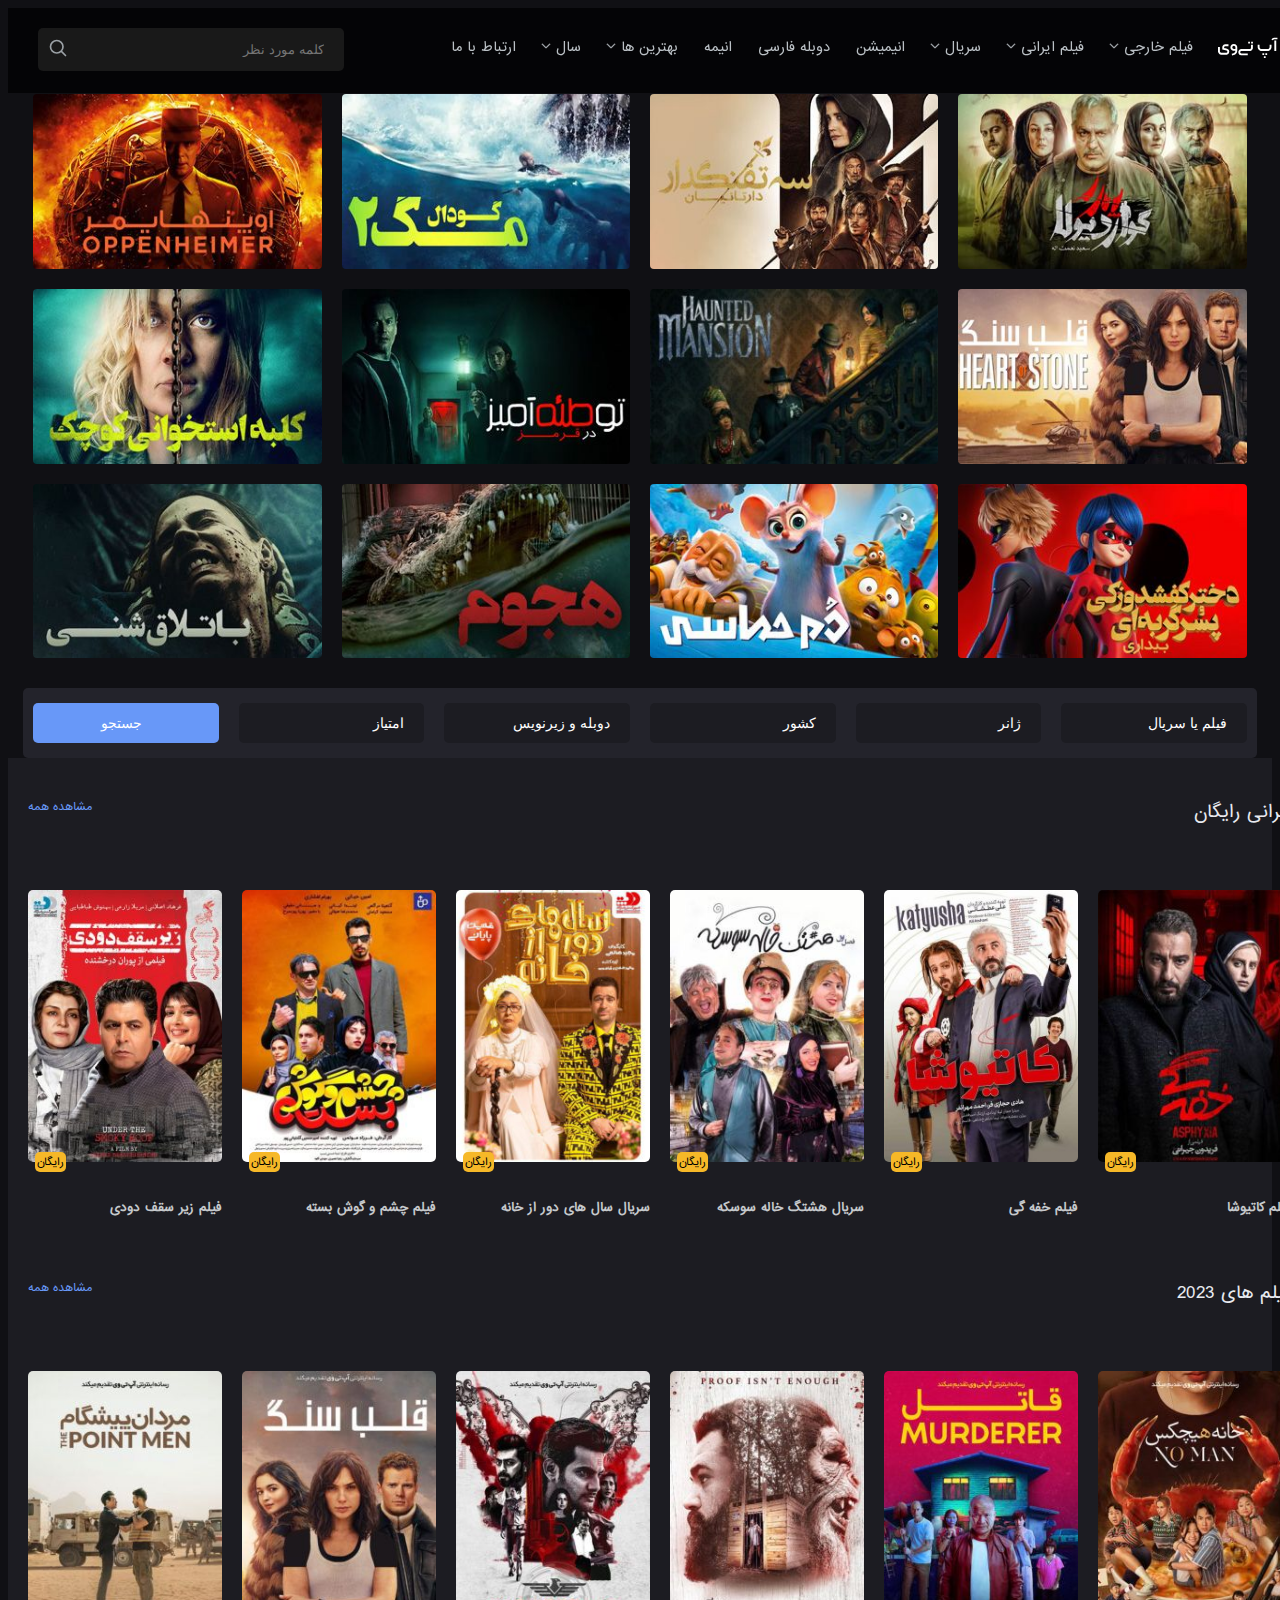
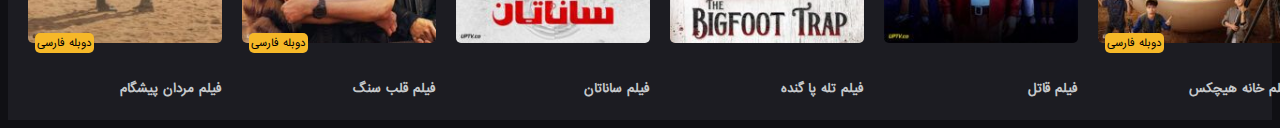
==== commit 5f37d0c0: "added movies slides and responsive section" ====
--- a/uptvTask.html
+++ b/uptvTask.html
@@ -8,6 +8,8 @@
         integrity="sha384-4bw+/aepP/YC94hEpVNVgiZdgIC5+VKNBQNGCHeKRQN+PtmoHDEXuppvnDJzQIu9" crossorigin="anonymous">
     <link rel="stylesheet" href="uptvTask.css">
     <title>آپ تی وی | مرجع دانلود و تماشای آنلاین فیلم و سریال</title>
+    <link rel="shortcut icon" href="Icon-UpTV-Black.png" type="image/x-icon">
+    <link href="css/all.css" rel="stylesheet">
 </head>
 
 <body>
@@ -195,8 +197,93 @@
     </header>
     <!-- all movies section -->
     <div class="allMovieSection">
+        <!-- movies section -->
         <div>
+            <a class="moviePooster" id="Oppenheimer" style="color: white;">
+                <img src="Oppenheimer-2023-Header.jpg" alt="">
+                <div style="color: #999;height: 100%;">
+                    <span style="font-size: 13px;font-weight: bold;">10/8.8 IMDb</span>
+                    <span style="font-size: 13px;">88%</span>
+                    <svg style="margin-top: 5px;" width="13px" height="13px" viewBox="0 0 32.00 32.00" version="1.1" xmlns="http://www.w3.org/2000/svg" xmlns:xlink="http://www.w3.org/1999/xlink" xmlns:sketch="http://www.bohemiancoding.com/sketch/ns" fill="#999" stroke="#999"><g id="SVGRepo_bgCarrier" stroke-width="0"></g><g id="SVGRepo_tracerCarrier" stroke-linecap="round" stroke-linejoin="round"></g><g id="SVGRepo_iconCarrier"> <title>heart-like</title> <desc>Created with Sketch Beta.</desc> <defs> </defs> <g id="Page-1" stroke-width="0.00032" fill="none" fill-rule="evenodd" sketch:type="MSPage"> <g id="Icon-Set-Filled" sketch:type="MSLayerGroup" transform="translate(-102.000000, -882.000000)" fill="#999"> <path d="M126,882 C122.667,882 119.982,883.842 117.969,886.235 C116.013,883.76 113.333,882 110,882 C105.306,882 102,886.036 102,890.438 C102,892.799 102.967,894.499 104.026,896.097 L116.459,911.003 C117.854,912.312 118.118,912.312 119.513,911.003 L131.974,896.097 C133.22,894.499 134,892.799 134,890.438 C134,886.036 130.694,882 126,882" id="heart-like" sketch:type="MSShapeGroup"> </path> </g> </g> </g>
+                    </svg>
+                    <div style="margin-top: 5px;color: white;">فیلم اوپنهایمر</div>
+                    <div style="font-size: 13px;margin-bottom: 10px;">Oppenheimer 2023</div>
+                    <span style="border: 1px solid #ffc107;color: #ffc107;font-size: 12px;padding: 5px 10px;border-radius: 5px;">فیلم برتر</span>
+                </div>
+            </a>
+            <a class="moviePooster" id="Meg2TheTrench" style="color: white;">
+            <img src="Meg-2-The-Trench-2023-Header.jpg" alt="">
+                <div style="color: #999;height: 100%;">
+                    <span style="font-size: 13px;font-weight: bold;">10/5.6 IMDb</span>
+                    <span style="font-size: 13px;">77%</span>
+                    <svg style="margin-top: 5px;" width="13px" height="13px" viewBox="0 0 32.00 32.00" version="1.1" xmlns="http://www.w3.org/2000/svg" xmlns:xlink="http://www.w3.org/1999/xlink" xmlns:sketch="http://www.bohemiancoding.com/sketch/ns" fill="#999" stroke="#999"><g id="SVGRepo_bgCarrier" stroke-width="0"></g><g id="SVGRepo_tracerCarrier" stroke-linecap="round" stroke-linejoin="round"></g><g id="SVGRepo_iconCarrier"> <title>heart-like</title> <desc>Created with Sketch Beta.</desc> <defs> </defs> <g id="Page-1" stroke-width="0.00032" fill="none" fill-rule="evenodd" sketch:type="MSPage"> <g id="Icon-Set-Filled" sketch:type="MSLayerGroup" transform="translate(-102.000000, -882.000000)" fill="#999"> <path d="M126,882 C122.667,882 119.982,883.842 117.969,886.235 C116.013,883.76 113.333,882 110,882 C105.306,882 102,886.036 102,890.438 C102,892.799 102.967,894.499 104.026,896.097 L116.459,911.003 C117.854,912.312 118.118,912.312 119.513,911.003 L131.974,896.097 C133.22,894.499 134,892.799 134,890.438 C134,886.036 130.694,882 126,882" id="heart-like" sketch:type="MSShapeGroup"> </path> </g> </g> </g>
+                    </svg>
+                    <div style="margin-top: 5px;color: white;">فیلم مگ دو گودال</div>
+                    <div style="font-size: 13px;margin-bottom: 10px;">Meg 2: The Trench 2023</div>
+                    <span style="border: 1px solid #ffc107;color: #ffc107;font-size: 12px;padding: 5px 10px;border-radius: 5px;">فیلم برتر</span>
+                </div>
+            </a>
+            <a class="moviePooster" id="TheThreeMusketeersDArtagnan" style="color: white;">
+                <img src="The-Three-Musketeers-DArtagnan-2023-Header.jpg" alt="">
+                <div style="color: #999;height: 100%;">
+                    <span style="font-size: 13px;font-weight: bold;">10/7.0 IMDb</span>
+                    <span style="font-size: 13px;">82%</span>
+                    <svg style="margin-top: 5px;" width="13px" height="13px" viewBox="0 0 32.00 32.00" version="1.1" xmlns="http://www.w3.org/2000/svg" xmlns:xlink="http://www.w3.org/1999/xlink" xmlns:sketch="http://www.bohemiancoding.com/sketch/ns" fill="#999" stroke="#999"><g id="SVGRepo_bgCarrier" stroke-width="0"></g><g id="SVGRepo_tracerCarrier" stroke-linecap="round" stroke-linejoin="round"></g><g id="SVGRepo_iconCarrier"> <title>heart-like</title> <desc>Created with Sketch Beta.</desc> <defs> </defs> <g id="Page-1" stroke-width="0.00032" fill="none" fill-rule="evenodd" sketch:type="MSPage"> <g id="Icon-Set-Filled" sketch:type="MSLayerGroup" transform="translate(-102.000000, -882.000000)" fill="#999"> <path d="M126,882 C122.667,882 119.982,883.842 117.969,886.235 C116.013,883.76 113.333,882 110,882 C105.306,882 102,886.036 102,890.438 C102,892.799 102.967,894.499 104.026,896.097 L116.459,911.003 C117.854,912.312 118.118,912.312 119.513,911.003 L131.974,896.097 C133.22,894.499 134,892.799 134,890.438 C134,886.036 130.694,882 126,882" id="heart-like" sketch:type="MSShapeGroup"> </path> </g> </g> </g>
+                    </svg>
+                    <div style="margin-top: 5px;color: white;">فیلم سه تفنگدار دارتانیان</div>
+                    <div style="font-size: 13px;margin-bottom: 10px;">The Three Musketeers Dartagnan 2023</div>
+                    <span style="border: 1px solid #ffc107;color: #ffc107;font-size: 12px;padding: 5px 10px;border-radius: 5px;">فیلم برتر</span>
+                </div>
+            </a>
+            <a class="moviePooster" id="PedarGoradilioHeader" style="color: white;">
+                <img src="Pedar-Goradilio-Header.jpg" alt="">
+                <div>
+                    <span style="font-size: 13px;font-weight: bold;">10/6.3 IMDb</span>
+                    <span style="font-size: 13px;">78%</span>
+                    <svg style="margin-top: 5px;" width="13px" height="13px" viewBox="0 0 32.00 32.00" version="1.1" xmlns="http://www.w3.org/2000/svg" xmlns:xlink="http://www.w3.org/1999/xlink" xmlns:sketch="http://www.bohemiancoding.com/sketch/ns" fill="#999" stroke="#999"><g id="SVGRepo_bgCarrier" stroke-width="0"></g><g id="SVGRepo_tracerCarrier" stroke-linecap="round" stroke-linejoin="round"></g><g id="SVGRepo_iconCarrier"> <title>heart-like</title> <desc>Created with Sketch Beta.</desc> <defs> </defs> <g id="Page-1" stroke-width="0.00032" fill="none" fill-rule="evenodd" sketch:type="MSPage"> <g id="Icon-Set-Filled" sketch:type="MSLayerGroup" transform="translate(-102.000000, -882.000000)" fill="#999"> <path d="M126,882 C122.667,882 119.982,883.842 117.969,886.235 C116.013,883.76 113.333,882 110,882 C105.306,882 102,886.036 102,890.438 C102,892.799 102.967,894.499 104.026,896.097 L116.459,911.003 C117.854,912.312 118.118,912.312 119.513,911.003 L131.974,896.097 C133.22,894.499 134,892.799 134,890.438 C134,886.036 130.694,882 126,882" id="heart-like" sketch:type="MSShapeGroup"> </path> </g> </g> </g>
+                    </svg>
+                    <div style="margin-top: 5px;color: white;">سریال پدر گواردیولا</div>
+                    <div style="font-size: 13px;">قسمت 1</div>
+                </div>
+            </a>
+            
+            <a class="moviePooster" id="LittleBoneLodge" style="color: white;">
+                <img src="Little-Bone-Lodge-2023-Header.jpg" alt="">
+                <div style="color: #999;height: 100%;">
+                    <span style="font-size: 13px;font-weight: bold;">10/7.9 IMDb</span>
+                    <span style="font-size: 13px;">77%</span>
+                    <svg style="margin-top: 5px;" width="13px" height="13px" viewBox="0 0 32.00 32.00" version="1.1" xmlns="http://www.w3.org/2000/svg" xmlns:xlink="http://www.w3.org/1999/xlink" xmlns:sketch="http://www.bohemiancoding.com/sketch/ns" fill="#999" stroke="#999"><g id="SVGRepo_bgCarrier" stroke-width="0"></g><g id="SVGRepo_tracerCarrier" stroke-linecap="round" stroke-linejoin="round"></g><g id="SVGRepo_iconCarrier"> <title>heart-like</title> <desc>Created with Sketch Beta.</desc> <defs> </defs> <g id="Page-1" stroke-width="0.00032" fill="none" fill-rule="evenodd" sketch:type="MSPage"> <g id="Icon-Set-Filled" sketch:type="MSLayerGroup" transform="translate(-102.000000, -882.000000)" fill="#999"> <path d="M126,882 C122.667,882 119.982,883.842 117.969,886.235 C116.013,883.76 113.333,882 110,882 C105.306,882 102,886.036 102,890.438 C102,892.799 102.967,894.499 104.026,896.097 L116.459,911.003 C117.854,912.312 118.118,912.312 119.513,911.003 L131.974,896.097 C133.22,894.499 134,892.799 134,890.438 C134,886.036 130.694,882 126,882" id="heart-like" sketch:type="MSShapeGroup"> </path> </g> </g> </g>
+                    </svg>
+                    <div style="margin-top: 5px;color: white;">فیلم کلبه استخوانی کوچک</div>
+                    <div style="font-size: 13px;margin-bottom: 10px;">Little BoneLodge 2023</div>
+                    <span style="border: 1px solid #ffc107;color: #ffc107;font-size: 12px;padding: 5px 10px;border-radius: 5px;">فیلم برتر</span>
+                </div>
+            </a>
+            <a class="moviePooster" id="InsidiousTheRedDoor" style="color: white;">
+                <img src="Insidious-The-Red-Door-2023-Header.jpg" alt="">
+                <div style="color: #999;height: 100%;">
+                    <span style="font-size: 13px;font-weight: bold;">10/6.0 IMDb</span>
+                    <span style="font-size: 13px;">80%</span>
+                    <svg style="margin-top: 5px;" width="13px" height="13px" viewBox="0 0 32.00 32.00" version="1.1" xmlns="http://www.w3.org/2000/svg" xmlns:xlink="http://www.w3.org/1999/xlink" xmlns:sketch="http://www.bohemiancoding.com/sketch/ns" fill="#999" stroke="#999"><g id="SVGRepo_bgCarrier" stroke-width="0"></g><g id="SVGRepo_tracerCarrier" stroke-linecap="round" stroke-linejoin="round"></g><g id="SVGRepo_iconCarrier"> <title>heart-like</title> <desc>Created with Sketch Beta.</desc> <defs> </defs> <g id="Page-1" stroke-width="0.00032" fill="none" fill-rule="evenodd" sketch:type="MSPage"> <g id="Icon-Set-Filled" sketch:type="MSLayerGroup" transform="translate(-102.000000, -882.000000)" fill="#999"> <path d="M126,882 C122.667,882 119.982,883.842 117.969,886.235 C116.013,883.76 113.333,882 110,882 C105.306,882 102,886.036 102,890.438 C102,892.799 102.967,894.499 104.026,896.097 L116.459,911.003 C117.854,912.312 118.118,912.312 119.513,911.003 L131.974,896.097 C133.22,894.499 134,892.799 134,890.438 C134,886.036 130.694,882 126,882" id="heart-like" sketch:type="MSShapeGroup"> </path> </g> </g> </g>
+                    </svg>
+                    <div style="margin-top: 5px;color: white;">فیلم توطئه آمیز در قرمز</div>
+                    <div style="font-size: 13px;margin-bottom: 10px;">Insidious The Red Door 2023</div>
+                    <span style="border: 1px solid #ffc107;color: #ffc107;font-size: 12px;padding: 5px 10px;border-radius: 5px;">فیلم برتر</span>
+                </div>
+            </a>
+            <a class="moviePooster" id="mansion" style="color: white;">
+                <img src="mansion-1-Header-e1691659844842.jpg" alt="">
+                <div>
+                    <span style="font-size: 13px;font-weight: bold;">10/7.4 IMDb</span>
+                    <span style="font-size: 13px;">87%</span>
+                    <svg style="margin-top: 5px;" width="13px" height="13px" viewBox="0 0 32.00 32.00" version="1.1" xmlns="http://www.w3.org/2000/svg" xmlns:xlink="http://www.w3.org/1999/xlink" xmlns:sketch="http://www.bohemiancoding.com/sketch/ns" fill="#999" stroke="#999"><g id="SVGRepo_bgCarrier" stroke-width="0"></g><g id="SVGRepo_tracerCarrier" stroke-linecap="round" stroke-linejoin="round"></g><g id="SVGRepo_iconCarrier"> <title>heart-like</title> <desc>Created with Sketch Beta.</desc> <defs> </defs> <g id="Page-1" stroke-width="0.00032" fill="none" fill-rule="evenodd" sketch:type="MSPage"> <g id="Icon-Set-Filled" sketch:type="MSLayerGroup" transform="translate(-102.000000, -882.000000)" fill="#999"> <path d="M126,882 C122.667,882 119.982,883.842 117.969,886.235 C116.013,883.76 113.333,882 110,882 C105.306,882 102,886.036 102,890.438 C102,892.799 102.967,894.499 104.026,896.097 L116.459,911.003 C117.854,912.312 118.118,912.312 119.513,911.003 L131.974,896.097 C133.22,894.499 134,892.799 134,890.438 C134,886.036 130.694,882 126,882" id="heart-like" sketch:type="MSShapeGroup"> </path> </g> </g> </g>
+                    </svg>
+                    <div style="margin-top: 5px;color: white;">فیلم عمارت متروکه</div>
+                    <div style="font-size: 13px;">Haunted Mansion 2023</div>
+                </div>
+            </a>
             <a class="moviePooster" id="HeartOfStone" style="color: white;">
+                <img src="Heart-of-Stone-2023-Header.jpg" alt="">
                 <div>
                     <span style="font-size: 13px;font-weight: bold;">10/5.5 IMDb</span>
                     <span style="font-size: 13px;">87%</span>
@@ -206,167 +293,203 @@
                     <div style="font-size: 13px;">Heart of Stone 2023</div>
                 </div>
             </a>
-            <a class="moviePooster" id="Oppenheimer" style="color: white;">
-                <div style="color: #999;height: 100%;">
-                    <span style="font-size: 13px;font-weight: bold;">10/8.8 IMDb</span>
-                    <span style="font-size: 13px;">88%</span>
-                    <svg style="margin-top: 5px;" width="13px" height="13px" viewBox="0 0 32.00 32.00" version="1.1" xmlns="http://www.w3.org/2000/svg" xmlns:xlink="http://www.w3.org/1999/xlink" xmlns:sketch="http://www.bohemiancoding.com/sketch/ns" fill="#999" stroke="#999"><g id="SVGRepo_bgCarrier" stroke-width="0"></g><g id="SVGRepo_tracerCarrier" stroke-linecap="round" stroke-linejoin="round"></g><g id="SVGRepo_iconCarrier"> <title>heart-like</title> <desc>Created with Sketch Beta.</desc> <defs> </defs> <g id="Page-1" stroke-width="0.00032" fill="none" fill-rule="evenodd" sketch:type="MSPage"> <g id="Icon-Set-Filled" sketch:type="MSLayerGroup" transform="translate(-102.000000, -882.000000)" fill="#999"> <path d="M126,882 C122.667,882 119.982,883.842 117.969,886.235 C116.013,883.76 113.333,882 110,882 C105.306,882 102,886.036 102,890.438 C102,892.799 102.967,894.499 104.026,896.097 L116.459,911.003 C117.854,912.312 118.118,912.312 119.513,911.003 L131.974,896.097 C133.22,894.499 134,892.799 134,890.438 C134,886.036 130.694,882 126,882" id="heart-like" sketch:type="MSShapeGroup"> </path> </g> </g> </g>
-                    </svg>
-                    <div style="margin-top: 5px;color: white;">فیلم اوپنهایمر</div>
-                    <div style="font-size: 13px;margin-bottom: 10px;">Oppenheimer 2023</div>
-                    <span style="border: 1px solid orange;color: orange;font-size: 12px;padding: 5px 10px;border-radius: 5px;">فیلم برتر</span>
-                </div>
-            </a>
-            <a class="moviePooster" id="Meg2TheTrench" style="color: white;">
-                <div style="color: #999;height: 100%;">
-                    <span style="font-size: 13px;font-weight: bold;">10/8.8 IMDb</span>
-                    <span style="font-size: 13px;">88%</span>
-                    <svg style="margin-top: 5px;" width="13px" height="13px" viewBox="0 0 32.00 32.00" version="1.1" xmlns="http://www.w3.org/2000/svg" xmlns:xlink="http://www.w3.org/1999/xlink" xmlns:sketch="http://www.bohemiancoding.com/sketch/ns" fill="#999" stroke="#999"><g id="SVGRepo_bgCarrier" stroke-width="0"></g><g id="SVGRepo_tracerCarrier" stroke-linecap="round" stroke-linejoin="round"></g><g id="SVGRepo_iconCarrier"> <title>heart-like</title> <desc>Created with Sketch Beta.</desc> <defs> </defs> <g id="Page-1" stroke-width="0.00032" fill="none" fill-rule="evenodd" sketch:type="MSPage"> <g id="Icon-Set-Filled" sketch:type="MSLayerGroup" transform="translate(-102.000000, -882.000000)" fill="#999"> <path d="M126,882 C122.667,882 119.982,883.842 117.969,886.235 C116.013,883.76 113.333,882 110,882 C105.306,882 102,886.036 102,890.438 C102,892.799 102.967,894.499 104.026,896.097 L116.459,911.003 C117.854,912.312 118.118,912.312 119.513,911.003 L131.974,896.097 C133.22,894.499 134,892.799 134,890.438 C134,886.036 130.694,882 126,882" id="heart-like" sketch:type="MSShapeGroup"> </path> </g> </g> </g>
-                    </svg>
-                    <div style="margin-top: 5px;color: white;">فیلم اوپنهایمر</div>
-                    <div style="font-size: 13px;margin-bottom: 10px;">Oppenheimer 2023</div>
-                    <span style="border: 1px solid orange;color: orange;font-size: 12px;padding: 5px 10px;border-radius: 5px;">فیلم برتر</span>
-                </div>
-            </a>
-            <a class="moviePooster" id="TheThreeMusketeersDArtagnan" style="color: white;">
-                <div style="color: #999;height: 100%;">
-                    <span style="font-size: 13px;font-weight: bold;">10/8.8 IMDb</span>
-                    <span style="font-size: 13px;">88%</span>
-                    <svg style="margin-top: 5px;" width="13px" height="13px" viewBox="0 0 32.00 32.00" version="1.1" xmlns="http://www.w3.org/2000/svg" xmlns:xlink="http://www.w3.org/1999/xlink" xmlns:sketch="http://www.bohemiancoding.com/sketch/ns" fill="#999" stroke="#999"><g id="SVGRepo_bgCarrier" stroke-width="0"></g><g id="SVGRepo_tracerCarrier" stroke-linecap="round" stroke-linejoin="round"></g><g id="SVGRepo_iconCarrier"> <title>heart-like</title> <desc>Created with Sketch Beta.</desc> <defs> </defs> <g id="Page-1" stroke-width="0.00032" fill="none" fill-rule="evenodd" sketch:type="MSPage"> <g id="Icon-Set-Filled" sketch:type="MSLayerGroup" transform="translate(-102.000000, -882.000000)" fill="#999"> <path d="M126,882 C122.667,882 119.982,883.842 117.969,886.235 C116.013,883.76 113.333,882 110,882 C105.306,882 102,886.036 102,890.438 C102,892.799 102.967,894.499 104.026,896.097 L116.459,911.003 C117.854,912.312 118.118,912.312 119.513,911.003 L131.974,896.097 C133.22,894.499 134,892.799 134,890.438 C134,886.036 130.694,882 126,882" id="heart-like" sketch:type="MSShapeGroup"> </path> </g> </g> </g>
-                    </svg>
-                    <div style="margin-top: 5px;color: white;">فیلم اوپنهایمر</div>
-                    <div style="font-size: 13px;margin-bottom: 10px;">Oppenheimer 2023</div>
-                    <span style="border: 1px solid orange;color: orange;font-size: 12px;padding: 5px 10px;border-radius: 5px;">فیلم برتر</span>
-                </div>
-            </a>
-            <a class="moviePooster" id="LittleBoneLodge" style="color: white;">
-                <div style="color: #999;height: 100%;">
-                    <span style="font-size: 13px;font-weight: bold;">10/8.8 IMDb</span>
-                    <span style="font-size: 13px;">88%</span>
-                    <svg style="margin-top: 5px;" width="13px" height="13px" viewBox="0 0 32.00 32.00" version="1.1" xmlns="http://www.w3.org/2000/svg" xmlns:xlink="http://www.w3.org/1999/xlink" xmlns:sketch="http://www.bohemiancoding.com/sketch/ns" fill="#999" stroke="#999"><g id="SVGRepo_bgCarrier" stroke-width="0"></g><g id="SVGRepo_tracerCarrier" stroke-linecap="round" stroke-linejoin="round"></g><g id="SVGRepo_iconCarrier"> <title>heart-like</title> <desc>Created with Sketch Beta.</desc> <defs> </defs> <g id="Page-1" stroke-width="0.00032" fill="none" fill-rule="evenodd" sketch:type="MSPage"> <g id="Icon-Set-Filled" sketch:type="MSLayerGroup" transform="translate(-102.000000, -882.000000)" fill="#999"> <path d="M126,882 C122.667,882 119.982,883.842 117.969,886.235 C116.013,883.76 113.333,882 110,882 C105.306,882 102,886.036 102,890.438 C102,892.799 102.967,894.499 104.026,896.097 L116.459,911.003 C117.854,912.312 118.118,912.312 119.513,911.003 L131.974,896.097 C133.22,894.499 134,892.799 134,890.438 C134,886.036 130.694,882 126,882" id="heart-like" sketch:type="MSShapeGroup"> </path> </g> </g> </g>
-                    </svg>
-                    <div style="margin-top: 5px;color: white;">فیلم اوپنهایمر</div>
-                    <div style="font-size: 13px;margin-bottom: 10px;">Oppenheimer 2023</div>
-                    <span style="border: 1px solid orange;color: orange;font-size: 12px;padding: 5px 10px;border-radius: 5px;">فیلم برتر</span>
-                </div>
-            </a>
-            <a class="moviePooster" id="InsidiousTheRedDoor" style="color: white;">
-                <div style="color: #999;height: 100%;">
-                    <span style="font-size: 13px;font-weight: bold;">10/8.8 IMDb</span>
-                    <span style="font-size: 13px;">88%</span>
-                    <svg style="margin-top: 5px;" width="13px" height="13px" viewBox="0 0 32.00 32.00" version="1.1" xmlns="http://www.w3.org/2000/svg" xmlns:xlink="http://www.w3.org/1999/xlink" xmlns:sketch="http://www.bohemiancoding.com/sketch/ns" fill="#999" stroke="#999"><g id="SVGRepo_bgCarrier" stroke-width="0"></g><g id="SVGRepo_tracerCarrier" stroke-linecap="round" stroke-linejoin="round"></g><g id="SVGRepo_iconCarrier"> <title>heart-like</title> <desc>Created with Sketch Beta.</desc> <defs> </defs> <g id="Page-1" stroke-width="0.00032" fill="none" fill-rule="evenodd" sketch:type="MSPage"> <g id="Icon-Set-Filled" sketch:type="MSLayerGroup" transform="translate(-102.000000, -882.000000)" fill="#999"> <path d="M126,882 C122.667,882 119.982,883.842 117.969,886.235 C116.013,883.76 113.333,882 110,882 C105.306,882 102,886.036 102,890.438 C102,892.799 102.967,894.499 104.026,896.097 L116.459,911.003 C117.854,912.312 118.118,912.312 119.513,911.003 L131.974,896.097 C133.22,894.499 134,892.799 134,890.438 C134,886.036 130.694,882 126,882" id="heart-like" sketch:type="MSShapeGroup"> </path> </g> </g> </g>
-                    </svg>
-                    <div style="margin-top: 5px;color: white;">فیلم اوپنهایمر</div>
-                    <div style="font-size: 13px;margin-bottom: 10px;">Oppenheimer 2023</div>
-                    <span style="border: 1px solid orange;color: orange;font-size: 12px;padding: 5px 10px;border-radius: 5px;">فیلم برتر</span>
-                </div>
-            </a>
-            <a class="moviePooster" id="PedarGoradilioHeader" style="color: white;">
-                <div>
-                    <span style="font-size: 13px;font-weight: bold;">10/5.5 IMDb</span>
-                    <span style="font-size: 13px;">87%</span>
-                    <svg style="margin-top: 5px;" width="13px" height="13px" viewBox="0 0 32.00 32.00" version="1.1" xmlns="http://www.w3.org/2000/svg" xmlns:xlink="http://www.w3.org/1999/xlink" xmlns:sketch="http://www.bohemiancoding.com/sketch/ns" fill="#999" stroke="#999"><g id="SVGRepo_bgCarrier" stroke-width="0"></g><g id="SVGRepo_tracerCarrier" stroke-linecap="round" stroke-linejoin="round"></g><g id="SVGRepo_iconCarrier"> <title>heart-like</title> <desc>Created with Sketch Beta.</desc> <defs> </defs> <g id="Page-1" stroke-width="0.00032" fill="none" fill-rule="evenodd" sketch:type="MSPage"> <g id="Icon-Set-Filled" sketch:type="MSLayerGroup" transform="translate(-102.000000, -882.000000)" fill="#999"> <path d="M126,882 C122.667,882 119.982,883.842 117.969,886.235 C116.013,883.76 113.333,882 110,882 C105.306,882 102,886.036 102,890.438 C102,892.799 102.967,894.499 104.026,896.097 L116.459,911.003 C117.854,912.312 118.118,912.312 119.513,911.003 L131.974,896.097 C133.22,894.499 134,892.799 134,890.438 C134,886.036 130.694,882 126,882" id="heart-like" sketch:type="MSShapeGroup"> </path> </g> </g> </g>
-                    </svg>
-                    <div style="margin-top: 5px;color: white;">فیلم قلب سنگ</div>
-                    <div style="font-size: 13px;">Heart of Stone 2023</div>
-                </div>
-            </a>
-            <a class="moviePooster" id="mansion" style="color: white;">
-                <div>
-                    <span style="font-size: 13px;font-weight: bold;">10/5.5 IMDb</span>
-                    <span style="font-size: 13px;">87%</span>
-                    <svg style="margin-top: 5px;" width="13px" height="13px" viewBox="0 0 32.00 32.00" version="1.1" xmlns="http://www.w3.org/2000/svg" xmlns:xlink="http://www.w3.org/1999/xlink" xmlns:sketch="http://www.bohemiancoding.com/sketch/ns" fill="#999" stroke="#999"><g id="SVGRepo_bgCarrier" stroke-width="0"></g><g id="SVGRepo_tracerCarrier" stroke-linecap="round" stroke-linejoin="round"></g><g id="SVGRepo_iconCarrier"> <title>heart-like</title> <desc>Created with Sketch Beta.</desc> <defs> </defs> <g id="Page-1" stroke-width="0.00032" fill="none" fill-rule="evenodd" sketch:type="MSPage"> <g id="Icon-Set-Filled" sketch:type="MSLayerGroup" transform="translate(-102.000000, -882.000000)" fill="#999"> <path d="M126,882 C122.667,882 119.982,883.842 117.969,886.235 C116.013,883.76 113.333,882 110,882 C105.306,882 102,886.036 102,890.438 C102,892.799 102.967,894.499 104.026,896.097 L116.459,911.003 C117.854,912.312 118.118,912.312 119.513,911.003 L131.974,896.097 C133.22,894.499 134,892.799 134,890.438 C134,886.036 130.694,882 126,882" id="heart-like" sketch:type="MSShapeGroup"> </path> </g> </g> </g>
-                    </svg>
-                    <div style="margin-top: 5px;color: white;">فیلم قلب سنگ</div>
-                    <div style="font-size: 13px;">Heart of Stone 2023</div>
-                </div>
-            </a>
             <a class="moviePooster" id="Quicksand" style="color: white;">
-                <div>
-                    <span style="font-size: 13px;font-weight: bold;">10/5.5 IMDb</span>
-                    <span style="font-size: 13px;">87%</span>
-                    <svg style="margin-top: 5px;" width="13px" height="13px" viewBox="0 0 32.00 32.00" version="1.1" xmlns="http://www.w3.org/2000/svg" xmlns:xlink="http://www.w3.org/1999/xlink" xmlns:sketch="http://www.bohemiancoding.com/sketch/ns" fill="#999" stroke="#999"><g id="SVGRepo_bgCarrier" stroke-width="0"></g><g id="SVGRepo_tracerCarrier" stroke-linecap="round" stroke-linejoin="round"></g><g id="SVGRepo_iconCarrier"> <title>heart-like</title> <desc>Created with Sketch Beta.</desc> <defs> </defs> <g id="Page-1" stroke-width="0.00032" fill="none" fill-rule="evenodd" sketch:type="MSPage"> <g id="Icon-Set-Filled" sketch:type="MSLayerGroup" transform="translate(-102.000000, -882.000000)" fill="#999"> <path d="M126,882 C122.667,882 119.982,883.842 117.969,886.235 C116.013,883.76 113.333,882 110,882 C105.306,882 102,886.036 102,890.438 C102,892.799 102.967,894.499 104.026,896.097 L116.459,911.003 C117.854,912.312 118.118,912.312 119.513,911.003 L131.974,896.097 C133.22,894.499 134,892.799 134,890.438 C134,886.036 130.694,882 126,882" id="heart-like" sketch:type="MSShapeGroup"> </path> </g> </g> </g>
-                    </svg>
-                    <div style="margin-top: 5px;color: white;">فیلم قلب سنگ</div>
-                    <div style="font-size: 13px;">Heart of Stone 2023</div>
+                <img src="Quicksand-2023-Header.jpg" alt="">
+                <div>
+                    <span style="font-size: 13px;font-weight: bold;">10/4.9 IMDb</span>
+                    <span style="font-size: 13px;">76%</span>
+                    <svg style="margin-top: 5px;" width="13px" height="13px" viewBox="0 0 32.00 32.00" version="1.1" xmlns="http://www.w3.org/2000/svg" xmlns:xlink="http://www.w3.org/1999/xlink" xmlns:sketch="http://www.bohemiancoding.com/sketch/ns" fill="#999" stroke="#999"><g id="SVGRepo_bgCarrier" stroke-width="0"></g><g id="SVGRepo_tracerCarrier" stroke-linecap="round" stroke-linejoin="round"></g><g id="SVGRepo_iconCarrier"> <title>heart-like</title> <desc>Created with Sketch Beta.</desc> <defs> </defs> <g id="Page-1" stroke-width="0.00032" fill="none" fill-rule="evenodd" sketch:type="MSPage"> <g id="Icon-Set-Filled" sketch:type="MSLayerGroup" transform="translate(-102.000000, -882.000000)" fill="#999"> <path d="M126,882 C122.667,882 119.982,883.842 117.969,886.235 C116.013,883.76 113.333,882 110,882 C105.306,882 102,886.036 102,890.438 C102,892.799 102.967,894.499 104.026,896.097 L116.459,911.003 C117.854,912.312 118.118,912.312 119.513,911.003 L131.974,896.097 C133.22,894.499 134,892.799 134,890.438 C134,886.036 130.694,882 126,882" id="heart-like" sketch:type="MSShapeGroup"> </path> </g> </g> </g>
+                    </svg>
+                    <div style="margin-top: 5px;color: white;">فیلم باتلاق شنی</div>
+                    <div style="font-size: 13px;">Quicksand 2023</div>
                 </div>
             </a>
             <a class="moviePooster" id="TheFlood" style="color: white;">
-                <div style="color: #999;height: 100%;">
-                    <span style="font-size: 13px;font-weight: bold;">10/8.8 IMDb</span>
-                    <span style="font-size: 13px;">88%</span>
-                    <svg style="margin-top: 5px;" width="13px" height="13px" viewBox="0 0 32.00 32.00" version="1.1" xmlns="http://www.w3.org/2000/svg" xmlns:xlink="http://www.w3.org/1999/xlink" xmlns:sketch="http://www.bohemiancoding.com/sketch/ns" fill="#999" stroke="#999"><g id="SVGRepo_bgCarrier" stroke-width="0"></g><g id="SVGRepo_tracerCarrier" stroke-linecap="round" stroke-linejoin="round"></g><g id="SVGRepo_iconCarrier"> <title>heart-like</title> <desc>Created with Sketch Beta.</desc> <defs> </defs> <g id="Page-1" stroke-width="0.00032" fill="none" fill-rule="evenodd" sketch:type="MSPage"> <g id="Icon-Set-Filled" sketch:type="MSLayerGroup" transform="translate(-102.000000, -882.000000)" fill="#999"> <path d="M126,882 C122.667,882 119.982,883.842 117.969,886.235 C116.013,883.76 113.333,882 110,882 C105.306,882 102,886.036 102,890.438 C102,892.799 102.967,894.499 104.026,896.097 L116.459,911.003 C117.854,912.312 118.118,912.312 119.513,911.003 L131.974,896.097 C133.22,894.499 134,892.799 134,890.438 C134,886.036 130.694,882 126,882" id="heart-like" sketch:type="MSShapeGroup"> </path> </g> </g> </g>
-                    </svg>
-                    <div style="margin-top: 5px;color: white;">فیلم اوپنهایمر</div>
-                    <div style="font-size: 13px;margin-bottom: 10px;">Oppenheimer 2023</div>
-                    <span style="border: 1px solid orange;color: orange;font-size: 12px;padding: 5px 10px;border-radius: 5px;">فیلم برتر</span>
+                <img src="The-Flood-2023-Header.jpg" alt="">
+                <div style="color: #999;height: 100%;">
+                    <span style="font-size: 13px;font-weight: bold;">10/4.3 IMDb</span>
+                    <span style="font-size: 13px;">67%</span>
+                    <svg style="margin-top: 5px;" width="13px" height="13px" viewBox="0 0 32.00 32.00" version="1.1" xmlns="http://www.w3.org/2000/svg" xmlns:xlink="http://www.w3.org/1999/xlink" xmlns:sketch="http://www.bohemiancoding.com/sketch/ns" fill="#999" stroke="#999"><g id="SVGRepo_bgCarrier" stroke-width="0"></g><g id="SVGRepo_tracerCarrier" stroke-linecap="round" stroke-linejoin="round"></g><g id="SVGRepo_iconCarrier"> <title>heart-like</title> <desc>Created with Sketch Beta.</desc> <defs> </defs> <g id="Page-1" stroke-width="0.00032" fill="none" fill-rule="evenodd" sketch:type="MSPage"> <g id="Icon-Set-Filled" sketch:type="MSLayerGroup" transform="translate(-102.000000, -882.000000)" fill="#999"> <path d="M126,882 C122.667,882 119.982,883.842 117.969,886.235 C116.013,883.76 113.333,882 110,882 C105.306,882 102,886.036 102,890.438 C102,892.799 102.967,894.499 104.026,896.097 L116.459,911.003 C117.854,912.312 118.118,912.312 119.513,911.003 L131.974,896.097 C133.22,894.499 134,892.799 134,890.438 C134,886.036 130.694,882 126,882" id="heart-like" sketch:type="MSShapeGroup"> </path> </g> </g> </g>
+                    </svg>
+                    <div style="margin-top: 5px;color: white;">فیلم هجوم</div>
+                    <div style="font-size: 13px;margin-bottom: 10px;">The Flood 2023</div>
+                    <span style="border: 1px solid #ffc107;color: #ffc107;font-size: 12px;padding: 5px 10px;border-radius: 5px;">فیلم برتر</span>
                 </div>
             </a>
             <a class="moviePooster" id="EpicTailsHeader" style="color: white;">
-                <div style="color: #999;height: 100%;">
-                    <span style="font-size: 13px;font-weight: bold;">10/8.8 IMDb</span>
-                    <span style="font-size: 13px;">88%</span>
-                    <svg style="margin-top: 5px;" width="13px" height="13px" viewBox="0 0 32.00 32.00" version="1.1" xmlns="http://www.w3.org/2000/svg" xmlns:xlink="http://www.w3.org/1999/xlink" xmlns:sketch="http://www.bohemiancoding.com/sketch/ns" fill="#999" stroke="#999"><g id="SVGRepo_bgCarrier" stroke-width="0"></g><g id="SVGRepo_tracerCarrier" stroke-linecap="round" stroke-linejoin="round"></g><g id="SVGRepo_iconCarrier"> <title>heart-like</title> <desc>Created with Sketch Beta.</desc> <defs> </defs> <g id="Page-1" stroke-width="0.00032" fill="none" fill-rule="evenodd" sketch:type="MSPage"> <g id="Icon-Set-Filled" sketch:type="MSLayerGroup" transform="translate(-102.000000, -882.000000)" fill="#999"> <path d="M126,882 C122.667,882 119.982,883.842 117.969,886.235 C116.013,883.76 113.333,882 110,882 C105.306,882 102,886.036 102,890.438 C102,892.799 102.967,894.499 104.026,896.097 L116.459,911.003 C117.854,912.312 118.118,912.312 119.513,911.003 L131.974,896.097 C133.22,894.499 134,892.799 134,890.438 C134,886.036 130.694,882 126,882" id="heart-like" sketch:type="MSShapeGroup"> </path> </g> </g> </g>
-                    </svg>
-                    <div style="margin-top: 5px;color: white;">فیلم اوپنهایمر</div>
-                    <div style="font-size: 13px;margin-bottom: 10px;">Oppenheimer 2023</div>
-                    <span style="border: 1px solid orange;color: orange;font-size: 12px;padding: 5px 10px;border-radius: 5px;">فیلم برتر</span>
+                <img src="Epic-Tails-2022-Header.jpg" alt="">
+                <div style="color: #999;height: 100%;">
+                    <span style="font-size: 13px;font-weight: bold;">10/5.9 IMDb</span>
+                    <span style="font-size: 13px;">85%</span>
+                    <svg style="margin-top: 5px;" width="13px" height="13px" viewBox="0 0 32.00 32.00" version="1.1" xmlns="http://www.w3.org/2000/svg" xmlns:xlink="http://www.w3.org/1999/xlink" xmlns:sketch="http://www.bohemiancoding.com/sketch/ns" fill="#999" stroke="#999"><g id="SVGRepo_bgCarrier" stroke-width="0"></g><g id="SVGRepo_tracerCarrier" stroke-linecap="round" stroke-linejoin="round"></g><g id="SVGRepo_iconCarrier"> <title>heart-like</title> <desc>Created with Sketch Beta.</desc> <defs> </defs> <g id="Page-1" stroke-width="0.00032" fill="none" fill-rule="evenodd" sketch:type="MSPage"> <g id="Icon-Set-Filled" sketch:type="MSLayerGroup" transform="translate(-102.000000, -882.000000)" fill="#999"> <path d="M126,882 C122.667,882 119.982,883.842 117.969,886.235 C116.013,883.76 113.333,882 110,882 C105.306,882 102,886.036 102,890.438 C102,892.799 102.967,894.499 104.026,896.097 L116.459,911.003 C117.854,912.312 118.118,912.312 119.513,911.003 L131.974,896.097 C133.22,894.499 134,892.799 134,890.438 C134,886.036 130.694,882 126,882" id="heart-like" sketch:type="MSShapeGroup"> </path> </g> </g> </g>
+                    </svg>
+                    <div style="margin-top: 5px;color: white;">فیلم دم حماسی</div>
+                    <div style="font-size: 13px;margin-bottom: 10px;">Epic Tails 2023</div>
+                    <span style="border: 1px solid #ffc107;color: #ffc107;font-size: 12px;padding: 5px 10px;border-radius: 5px;">فیلم برتر</span>
                 </div>
             </a>
             <a class="moviePooster" id="LadybugAndCatNoirAwakening" style="color: white;">
-                <div style="color: #999;height: 100%;">
-                    <span style="font-size: 13px;font-weight: bold;">10/8.8 IMDb</span>
-                    <span style="font-size: 13px;">88%</span>
-                    <svg style="margin-top: 5px;" width="13px" height="13px" viewBox="0 0 32.00 32.00" version="1.1" xmlns="http://www.w3.org/2000/svg" xmlns:xlink="http://www.w3.org/1999/xlink" xmlns:sketch="http://www.bohemiancoding.com/sketch/ns" fill="#999" stroke="#999"><g id="SVGRepo_bgCarrier" stroke-width="0"></g><g id="SVGRepo_tracerCarrier" stroke-linecap="round" stroke-linejoin="round"></g><g id="SVGRepo_iconCarrier"> <title>heart-like</title> <desc>Created with Sketch Beta.</desc> <defs> </defs> <g id="Page-1" stroke-width="0.00032" fill="none" fill-rule="evenodd" sketch:type="MSPage"> <g id="Icon-Set-Filled" sketch:type="MSLayerGroup" transform="translate(-102.000000, -882.000000)" fill="#999"> <path d="M126,882 C122.667,882 119.982,883.842 117.969,886.235 C116.013,883.76 113.333,882 110,882 C105.306,882 102,886.036 102,890.438 C102,892.799 102.967,894.499 104.026,896.097 L116.459,911.003 C117.854,912.312 118.118,912.312 119.513,911.003 L131.974,896.097 C133.22,894.499 134,892.799 134,890.438 C134,886.036 130.694,882 126,882" id="heart-like" sketch:type="MSShapeGroup"> </path> </g> </g> </g>
-                    </svg>
-                    <div style="margin-top: 5px;color: white;">فیلم اوپنهایمر</div>
-                    <div style="font-size: 13px;margin-bottom: 10px;">Oppenheimer 2023</div>
-                    <span style="border: 1px solid orange;color: orange;font-size: 12px;padding: 5px 10px;border-radius: 5px;">فیلم برتر</span>
-                </div>
-            </a>
+                <img src="Ladybug-and-Cat-Noir-Awakening-2023-Header.jpg" alt="">
+                <div style="color: #999;height: 100%;">
+                    <span style="font-size: 13px;font-weight: bold;">10/6.1 IMDb</span>
+                    <span style="font-size: 13px;">85%</span>
+                    <svg style="margin-top: 5px;" width="13px" height="13px" viewBox="0 0 32.00 32.00" version="1.1" xmlns="http://www.w3.org/2000/svg" xmlns:xlink="http://www.w3.org/1999/xlink" xmlns:sketch="http://www.bohemiancoding.com/sketch/ns" fill="#999" stroke="#999"><g id="SVGRepo_bgCarrier" stroke-width="0"></g><g id="SVGRepo_tracerCarrier" stroke-linecap="round" stroke-linejoin="round"></g><g id="SVGRepo_iconCarrier"> <title>heart-like</title> <desc>Created with Sketch Beta.</desc> <defs> </defs> <g id="Page-1" stroke-width="0.00032" fill="none" fill-rule="evenodd" sketch:type="MSPage"> <g id="Icon-Set-Filled" sketch:type="MSLayerGroup" transform="translate(-102.000000, -882.000000)" fill="#999"> <path d="M126,882 C122.667,882 119.982,883.842 117.969,886.235 C116.013,883.76 113.333,882 110,882 C105.306,882 102,886.036 102,890.438 C102,892.799 102.967,894.499 104.026,896.097 L116.459,911.003 C117.854,912.312 118.118,912.312 119.513,911.003 L131.974,896.097 C133.22,894.499 134,892.799 134,890.438 C134,886.036 130.694,882 126,882" id="heart-like" sketch:type="MSShapeGroup"> </path> </g> </g> </g>
+                    </svg>
+                    <div style="margin-top: 5px;color: white;">فیلم دختر کفشدوزکی و پسر گربه ای</div>
+                    <div style="font-size: 13px;margin-bottom: 10px;">Ladybug And Cat Noir Awakening 2023</div>
+                    <span style="border: 1px solid #ffc107;color: #ffc107;font-size: 12px;padding: 5px 10px;border-radius: 5px;">فیلم برتر</span>
+                </div>
+            </a>
+        </div>
+        <!-- under movies section -->
+        <nav>
+            <!-- فیلم یا سریال -->
+            <button>فیلم یا سریال<i class="fas fa-angle-left" style="float: left;font-size: 20px;"></i></button>
+            <!-- ژانر -->
+            <button>ژانر<i class="fas fa-angle-left" style="float: left;font-size: 20px;"></i></button>
+            <!-- کشور -->
+            <button>کشور<i class="fas fa-angle-left" style="float: left;font-size: 20px;"></i></button>
+            <!-- دوبله و زیرنویس -->
+            <button>دوبله و زیرنویس<i class="fas fa-angle-left" style="float: left;font-size: 20px;"></i></button>
+            <!-- امتیاز -->
+            <button>امتیاز<i class="fas fa-angle-left" style="float: left;font-size: 20px;"></i></button>
+            <!-- جستجو -->
+            <button>جستجو</button>
+        </nav>
+    </div>
+    <!-- section2 -->
+    <div class="section2">
+        <!-- irani raygan -->
+        <div class="movieSliders">
+            <!-- title -->
+            <div>
+                <a href="">مشاهده همه</a>
+                <span>ایرانی رایگان</span>
+            </div>
+            <!-- sliders -->
+            <div class="slides">
+                <div>
+                    <img src="zir-saghf-dodi-min-214x300.jpg" alt="">
+                    <p>فیلم زیر سقف دودی</p>
+                    <div class="goldBox">رایگان</div>
+                    <div class="slidesHover">
+                        <div>درام</div>
+                        <div>5.4</div>
+                    </div>
+                </div>
+                <div>
+                    <img src="cheshm-o-gosh-baste-207x290.jpg" alt="">
+                    <p>فیلم چشم و گوش بسته</p>
+                    <div class="goldBox">رایگان</div>
+                    <div class="slidesHover">
+                        <div>اکشن, کمدی</div>
+                        <div>5.6</div>
+                    </div>
+                </div>
+                <div>
+                    <img src="salh-ha-s1-e15-final-min-214x300.jpg" alt="">
+                    <p>سریال سال های دور از خانه</p>
+                    <div class="goldBox">رایگان</div>
+                    <div class="slidesHover">
+                        <div>کمدی,درام,خانوادگی</div>
+                        <div>5.5</div>
+                    </div>
+                </div>
+                <div>
+                    <img src="Hashtag-Khale-Sooskeh-207x290.jpg" alt="">
+                    <p>سریال هشتگ خاله سوسکه</p>
+                    <div class="goldBox">رایگان</div>
+                    <div class="slidesHover">
+                        <div>موزیکال</div>
+                        <div>4.9</div>
+                    </div>
+                </div>
+                <div>
+                    <img src="katiosha-2-min-214x300.jpg" alt="">
+                    <p>فیلم خفه گی</p>
+                    <div class="goldBox">رایگان</div>
+                    <div class="slidesHover">
+                        <div>جنایی,درام,ترسناک</div>
+                        <div>5.4</div>
+                    </div>
+                </div>
+                <div>
+                    <img src="Khafegi-207x290.jpg" alt="">
+                    <p>فیلم کاتیوشا</p>
+                    <div class="goldBox">رایگان</div>
+                    <div class="slidesHover">
+                        <div>درام</div>
+                        <div>5.5</div>
+                    </div>
+                </div>
+            </div>
+        </div>
+        <!-- 2023 فیلم های -->
+        <div class="movieSliders">
+            <!-- title -->
+            <div>
+                <a href="">مشاهده همه</a>
+                <span>2023 فیلم های</span>
+            </div>
+            <!-- sliders -->
+            <div class="slides">
+                <div>
+                    <img src="The-Point-Men-2023-207x290.jpg" alt="">
+                    <p>فیلم مردان پیشگام</p>
+                    <div class="goldBox">دوبله فارسی</div>
+                    <div class="slidesHover">
+                        <div>اکشن,درام,هیجان انگیز</div>
+                        <div>6</div>
+                    </div>
+                </div>
+                <div>
+                    <img src="Heart-of-Stone-2023-207x290.jpg" alt="">
+                    <p>فیلم قلب سنگ</p>
+                    <div class="goldBox">دوبله فارسی</div>
+                    <div class="slidesHover">
+                        <div>اکشن,جنایی,هیجان انگیزُ</div>
+                        <div>5.5</div>
+                    </div>
+                </div>
+                <div>
+                    <img src="CSI-Sanatan-2023-207x290.jpg" alt="">
+                    <p>فیلم ساناتان</p>
+                    <!-- <div class="goldBox">رایگان</div> -->
+                    <div class="slidesHover">
+                        <div>جنایی,هیجان انگیز</div>
+                        <div>4.8</div>
+                    </div>
+                </div>
+                <div>
+                    <img src="The-Bigfoot-Trap-2023-no-207x290.jpg" alt="">
+                    <p>فیلم تله پا گنده</p>
+                    <!-- <div class="goldBox">رایگان</div> -->
+                    <div class="slidesHover">
+                        <div>ترسناک,هیجان انگیز</div>
+                        <div>4.6</div>
+                    </div>
+                </div>
+                <div>
+                    <img src="The-Murderer-2023-207x290.jpg" alt="">
+                    <p>فیلم قاتل</p>
+                    <!-- <div class="goldBox">رایگان</div> -->
+                    <div class="slidesHover">
+                        <div>کمدی,جنایی,راز آلود</div>
+                        <div>6.1</div>
+                    </div>
+                </div>
+                <div>
+                    <img src="The-House-of-No-Man-2023-207x290.jpg" alt="">
+                    <p>فیلم خانه هیچکس</p>
+                    <div class="goldBox">دوبله فارسی</div>
+                    <div class="slidesHover">
+                        <div>کمدی,درام</div>
+                        <div>6.2</div>
+                    </div>
+                </div>
+            </div>
         </div>
     </div>
-
-    <footer style="color: white;">Lorem ipsum dolor sit amet, consectetur adipisicing elit. Natus facere quam exercitationem! Eligendi cum debitis fugiat atque vero, commodi doloribus voluptatibus, odit quod veniam blanditiis! Doloremque dicta sint aliquam rem.
-    Ipsam atque praesentium adipisci asperiores dignissimos suscipit iste facere minus quis, amet vitae et quibusdam quod magni velit? Minima blanditiis pariatur quasi perspiciatis, consectetur quae temporibus voluptate unde commodi assumenda.
-    A molestias assumenda recusandae repudiandae magni? Dolor culpa officia similique dolorum nostrum qui possimus consequatur maiores deserunt iusto, quis cumque id voluptate totam suscipit veritatis distinctio laboriosam necessitatibus veniam aperiam.
-    Amet fugiat vel in nostrum alias perferendis assumenda ad iure! Accusamus quam voluptatem explicabo sint labore! Officiis blanditiis beatae minus numquam, veniam sequi quisquam enim eius deserunt impedit molestiae maiores.
-    Adipisci odio, quisquam laudantium eaque similique architecto qui non esse, ipsa neque atque tempora aspernatur quis harum suscipit incidunt assumenda eveniet nam laborum. Illum nobis mollitia enim laudantium commodi incidunt.
-    Porro corporis hic facere voluptatem provident quam a at repellendus. Natus fugiat animi magnam provident doloremque consequuntur, architecto, similique voluptate est optio veritatis reiciendis dolorum! Voluptatem adipisci assumenda distinctio? Minima?
-    Provident tempora et laudantium debitis aliquid! In pariatur alias labore velit perferendis. Dignissimos explicabo perferendis asperiores blanditiis, itaque minus qui ab labore iste debitis delectus rerum illo! Laboriosam, explicabo doloribus.
-    Provident, totam voluptates odit quaerat eius ullam incidunt eveniet enim expedita quo, sed odio laborum nemo molestias optio molestiae vel labore neque at. Perferendis nobis nulla eveniet velit, magni ab.
-    Corporis quasi mollitia illum minima rem voluptatibus accusantium ullam explicabo aut dolore. Doloremque pariatur tenetur aspernatur porro provident laboriosam voluptatem, ex, explicabo minus voluptas animi itaque recusandae amet quo eaque!
-    Quaerat voluptates atque accusantium iure numquam error ea voluptas neque non cum iste, recusandae facere, explicabo earum ratione consequuntur ab enim ut, rem possimus quo molestias! Architecto ea vitae omnis?
-    Officiis quibusdam dignissimos eligendi nostrum quas officia natus sapiente cum voluptatibus iure, harum recusandae repellat et veniam unde vero nihil iusto dolorem saepe. Laborum libero, a aut optio veritatis molestiae!
-    Ex, culpa quisquam quis eum itaque eos praesentium optio, exercitationem molestiae, sit dignissimos tempora inventore quae. Possimus quidem quam quas aliquam placeat suscipit doloremque, ipsam, modi animi commodi quibusdam explicabo.
-    Quia cumque maxime eum nesciunt aut incidunt iste esse placeat repudiandae sed hic quas, unde expedita tenetur nostrum mollitia saepe quis dolorum, eveniet impedit nemo! Minus officiis non voluptatum est!
-    Consequatur, ducimus sed. Exercitationem fugit harum temporibus qui ipsam vel, repellendus necessitatibus explicabo maxime ullam eum magnam quam laudantium molestias reiciendis illum commodi voluptatum accusamus totam eveniet dolorem ad ducimus!
-    Quasi veniam maxime eum modi facere perferendis cupiditate beatae facilis esse, quod quidem culpa aperiam eius, iusto laudantium ipsum optio quae? Velit aperiam soluta, aspernatur architecto inventore asperiores id veniam.
-    Facere harum nisi vitae suscipit explicabo earum porro rem blanditiis? Cum officiis repellendus sapiente incidunt eveniet perspiciatis! Ipsum eveniet est neque explicabo, molestias voluptatibus eos libero, consectetur, repellendus itaque saepe!
-    Optio ipsa reprehenderit earum provident libero illum odio deleniti soluta eos? Perferendis, unde culpa modi numquam reiciendis laudantium perspiciatis aspernatur dolorem dolore explicabo nostrum voluptatibus quod assumenda fuga voluptatem porro.
-    Itaque amet quasi voluptatibus aliquam rem? Nulla ipsa corporis officiis nemo, ratione adipisci veritatis possimus? Ab odio distinctio illo nesciunt architecto tenetur asperiores quisquam, quo illum. Animi fugiat quibusdam reiciendis.
-    Ab veritatis, doloribus sit similique deleniti voluptatum, magnam voluptatibus nostrum libero eveniet ratione neque animi consequatur iste omnis adipisci molestias dignissimos voluptate dicta cupiditate. Blanditiis in illo nostrum. Temporibus, cum.
-    Itaque incidunt eius voluptatibus assumenda vitae! Voluptates dolor quos quisquam ipsam saepe quibusdam recusandae esse fuga perferendis tempora, excepturi est voluptas mollitia quod consequuntur. Quis dicta repellat quia quae blanditiis.
-    Corrupti sequi magni incidunt, optio minima dolorum fuga excepturi repellendus pariatur animi obcaecati corporis officiis architecto dignissimos ad cum dolores molestias iste recusandae ullam quo! Assumenda cumque autem a aliquam!
-    Nostrum nemo qui, itaque optio dolor eius voluptatibus praesentium numquam! Aperiam fuga sunt vero qui aliquam quasi, voluptate dolore, harum nihil doloribus accusantium id saepe velit non neque provident eum.
-    Vel ad quidem porro iure. Culpa nihil explicabo et quisquam hic odio rerum recusandae totam voluptate molestiae, voluptatum officiis placeat, doloremque exercitationem vel beatae sapiente veniam eveniet error iusto animi?
-    A assumenda corrupti ipsam deserunt itaque. A obcaecati, molestias amet mollitia assumenda quos quidem adipisci unde soluta eaque iste ipsa ratione fuga. Ea officiis praesentium eveniet nemo a odit error?
-    Facere, sapiente tempora ipsum necessitatibus eius corrupti saepe natus accusantium, neque inventore dignissimos sit temporibus ex molestiae at dolor est id nulla illo voluptate enim? Rerum deserunt cupiditate nihil maxime.
-    Accusamus dicta debitis hic, delectus voluptatibus earum nemo fugiat enim accusantium doloremque deserunt eius dolorum fugit tenetur quia. Suscipit cumque provident officiis dicta sequi accusamus itaque voluptatum atque cupiditate ipsam?
-    Totam fuga quisquam atque, possimus, aliquid, voluptatem aliquam vero quo reprehenderit suscipit harum blanditiis. Harum possimus qui, error sed soluta illum beatae praesentium doloremque, optio sunt distinctio ex iure nemo.
-    Aut vero facere molestiae veniam. Aspernatur facilis cum cupiditate quia blanditiis quod aliquid iure? Obcaecati in porro doloribus beatae eos natus dolore rem facilis veritatis at, expedita, magnam accusamus explicabo.
-    Quam delectus nesciunt laudantium suscipit accusantium ipsam quod, ab, ducimus a exercitationem praesentium iure ad amet eius cum mollitia reprehenderit nam. Velit animi nemo earum, dicta ab dolor vitae quas?
-    Dolores, suscipit veritatis accusamus minima ipsam deleniti itaque natus id sapiente molestias odio alias hic dolor delectus eum in, porro quos. Corrupti consequuntur amet asperiores autem, optio totam illum fugit?
-    Dignissimos placeat nam repellendus eius rerum cum ex impedit fugit odit, quisquam aliquam delectus nulla, necessitatibus enim totam fuga unde. Tempora praesentium voluptas enim eius error sint eveniet expedita magnam.
-    Officiis amet quae dolorum iusto nesciunt placeat reiciendis dolores, vero ipsa quas est facere itaque saepe optio, harum, eos rem ullam eius. Obcaecati libero accusamus ipsa recusandae dolorem rerum. Cumque!
-    Fuga perspiciatis voluptates expedita ea dicta est eligendi! Quas molestiae quisquam vero est debitis autem maxime sit nemo sint aliquid veniam repellendus quod voluptate fugiat ipsum esse, eveniet ratione itaque.
-    Quas iusto magni praesentium molestias? Sit id veritatis quasi, libero eum amet ex voluptatum laboriosam a corrupti, laudantium, tempore vel nemo! Perspiciatis earum enim id blanditiis culpa voluptates minus eligendi.
-    Ad est laboriosam distinctio veniam cumque quisquam velit? Quibusdam ipsam ratione numquam? Ipsa molestiae, incidunt pariatur recusandae quo libero enim nihil eum et hic, ullam rerum nemo quos ut dolor.
-    Sapiente et similique quasi magnam inventore provident eius aliquam! Possimus est qui optio debitis facilis illo consequatur ipsam modi saepe, ex fugiat, quam beatae quibusdam. Dolore illum quibusdam animi temporibus.
-    In repudiandae fugiat consequuntur repellendus laboriosam similique. Amet obcaecati, nemo ducimus voluptatibus ex sunt, vel quod rem sint, nihil earum molestias unde harum a! Aliquid, officiis deserunt. Sunt, a ex.
-    Earum rerum iste soluta neque, assumenda voluptatem dolorum possimus ut excepturi quas placeat quibusdam quae perferendis consectetur distinctio itaque, tempora doloremque. Animi vero asperiores autem rem sed, accusamus eveniet voluptatum.
-    Accusamus incidunt omnis id illo reiciendis asperiores molestiae veritatis esse laborum consequatur nam porro quod neque eos maiores harum ut soluta non cupiditate doloremque, necessitatibus minus ea quidem. Exercitationem, nesciunt.
-    Deserunt obcaecati quisquam aliquid, est libero temporibus, placeat id quaerat doloremque iusto vero quod inventore dignissimos voluptatem consequuntur nam ipsa velit, eius excepturi delectus corrupti? Distinctio reprehenderit deserunt porro suscipit!</footer>
 </body>
 
 </html>--- a/uptvTask.css
+++ b/uptvTask.css
@@ -1,11 +1,11 @@
 body {
-    background-color: black;
+    background-color: #101014;
     font-family: Sans;
 }
 
 
 @media screen and (min-width:1350px) {
-    .menuBar{
+    .menuBar {
         display: none;
     }
 
@@ -15,6 +15,7 @@
         padding: 0 5px 0 10px;
         width: 100%;
         backdrop-filter: blur(5px);
+        z-index: 3;
     }
 
     header>div {
@@ -53,7 +54,8 @@
         border: none;
         border-radius: 5px 0px 0 5px;
     }
-    button>svg{    
+
+    button>svg {
         stroke: #9ba1a6;
     }
 
@@ -161,83 +163,193 @@
         padding: 5px 0 5px 5px;
     }
 
-    .allMovieSection{
+    .allMovieSection {
         width: 100%;
         background-color: #101014;
         text-align: center;
         padding-top: 86px;
     }
-    .allMovieSection>div{
+
+    .allMovieSection>div {
         width: 1310px;
         display: grid;
         grid-template-columns: 1fr 1fr 1fr 1fr;
         grid-row-gap: 20px;
-        grid-column-gap: 5px;
-        margin: 0 auto;
-    }
-    .allMovieSection>div>a{
+        grid-column-gap: 20px;
+        margin: 0 auto;
+        margin-bottom: 30px;
+    }
+
+    .moviePooster {
+        position: relative;
+        margin: 0 auto;
+        text-align: end;
         list-style: none;
         text-decoration: none;
     }
-    #HeartOfStone{
-        background-image: url(Heart-of-Stone-2023-Header.jpg);
-    }
-    #Oppenheimer{
-        background-image: url(Oppenheimer-2023-Header.jpg);
-    }
-    #Meg2TheTrench{
-        background-image: url(Meg-2-The-Trench-2023-Header.jpg);
-    }
-    #TheThreeMusketeersDArtagnan{
-        background-image: url(The-Three-Musketeers-DArtagnan-2023-Header.jpg);
-    }
-    #LittleBoneLodge{
-        background-image: url(Little-Bone-Lodge-2023-Header.jpg);
-    }
-    #InsidiousTheRedDoor{
-        background-image: url(Insidious-The-Red-Door-2023-Header.jpg);
-    }
-    #PedarGoradilioHeader{
-        background-image: url(Pedar-Goradilio-Header.jpg);
-    }
-    #mansion{
-        background-image: url(mansion-1-Header-e1691659844842.jpg);
-    }
-    #Quicksand{
-        background-image: url(Quicksand-2023-Header.jpg);
-    }
-    #TheFlood{
-        background-image: url(The-Flood-2023-Header.jpg);
-    }
-    #EpicTailsHeader{
-        background-image: url(Epic-Tails-2022-Header.jpg);
-    }
-    #LadybugAndCatNoirAwakening{
-        background-image: url(Ladybug-and-Cat-Noir-Awakening-2023-Header.jpg);
-    }
-
-    #HeartOfStone,#Oppenheimer,#Meg2TheTrench,#TheThreeMusketeersDArtagnan,#LittleBoneLodge,#InsidiousTheRedDoor,#PedarGoradilioHeader,#mansion,#Quicksand, #TheFlood,#EpicTailsHeader,#LadybugAndCatNoirAwakening{
-        background-size: contain;
-        background-repeat: no-repeat;
-        background-position: center;
+
+    .moviePooster>img {
         border-radius: 4px;
-        height: 180px;
-        width: 313px;
-        margin: 0 auto;
-        text-align: end;
-    }
-
-    #HeartOfStone>div,#Oppenheimer>div,#Meg2TheTrench>div,#TheThreeMusketeersDArtagnan>div,#LittleBoneLodge>div,#InsidiousTheRedDoor>div,#PedarGoradilioHeader>div,#mansion>div,#Quicksand>div,#TheFlood>div,#EpicTailsHeader>div,#LadybugAndCatNoirAwakening>div{
+    }
+
+    .moviePooster>div {
+        position: absolute;
+        top: 0px;
+        right: 0px;
+        z-index: 1;
         background-color: rgba(0, 0, 0, 0.7);
-        padding: 40px 15px 0 0;
+        padding: 30px 15px 0 0;
         backdrop-filter: blur(1px);
         color: #999;
         height: 100%;
-    }
-    
+        width: 100%;
+        visibility: hidden;
+        opacity: 0;
+        transition: all 0.3s;
+        cursor: pointer;
+    }
+
+    .moviePooster:hover>div {
+        visibility: visible;
+        opacity: 1;
+    }
+
+    .allMovieSection>nav {
+        background-color: #23232b;
+        border-radius: 5px;
+        width: 1310px;
+        margin: 0 auto;
+        padding: 15px 10px;
+        display: grid;
+        grid-template-columns: repeat(6, 1fr);
+        grid-column-gap: 20px;
+        direction: rtl;
+    }
+
+    .allMovieSection>nav>button {
+        background-color: #1c1c22;
+        border-radius: 5px;
+        color: white;
+        width: 100%;
+        border: none;
+        padding: 12px 20px 12px 10px;
+        text-align: start;
+        font-size: 14px;
+    }
+
+    .allMovieSection>nav>button:last-child {
+        background-color: #6898f8;
+        text-align: center;
+    }
+
+    .section2{
+        background-color: #1c1c22;
+    }
+
+    .movieSliders{
+        width: 1345px;
+        height: 100%;
+        padding: 0 15px 30px;
+        margin: 0 auto;
+        
+    }
+
+    .movieSliders>div:first-child{
+        padding-top: 40px;
+        height: 42px;
+    }
+
+    .movieSliders>div:first-child>a{
+        list-style: none;
+        color: #6898f8;
+        font-size: 11px;
+        text-decoration: none;
+        float: left;
+    }
+
+    .movieSliders>div:first-child>span{
+        color: #e8eaf0 ;
+        font-size: 17px;
+        float: right;
+        cursor: pointer;
+    }
+
+    .slides{
+        margin-top: 50px;
+        display: grid;
+        grid-template-columns: repeat(6,1fr);
+        grid-column-gap: 20px;
+        cursor: pointer;        
+    }
+    .slides>div{
+        border-radius: 5px;
+        text-align: end;
+        position: relative;
+    }
+    .slides>div>img{
+        height: fit-content;
+        width: 100%;
+        border-radius: 5px;
+        margin-bottom: 15px;
+    }
+    .slides>div>p{
+        text-decoration: none;
+        font-size: 12px;
+        font-weight: 600;
+        color: #c6c9cc !important;
+        cursor: pointer;
+        transition: all 0.2s;
+    }
+    .slides>div>p:hover{
+        color: #B8daff !important;
+    }
+    .goldBox{
+        position: absolute;
+        bottom: 17%;
+        left: 7px;
+        z-index: 3;
+        background-color: #f6b828;
+        font-size: 10px;
+        padding: 2px;
+        border-radius: 5px;
+    }
+    .slides>div>img{
+        position: relative;
+    }
+    .slidesHover{
+        position: absolute;
+        right: 0;
+        top: 0;
+        width: 100%;
+        height: auto;
+        padding-top: 121%;
+        padding-right: 7px;
+        color: white;
+        background-image: linear-gradient(rgba(0, 0, 0, 0),#1010141f,#101014);
+        visibility: hidden;
+        opacity: 0;
+        transition: all 0.3s;
+    }
+    .slides>div:hover>.slidesHover{
+        visibility: visible;
+        opacity: 1;
+    }
+    .slidesHover>div:first-child{
+        font-size: 11px;
+    }
+    .slidesHover>div:last-child{
+        margin-top: 5px;
+        font-size: 12px;
+    }
+    .slidesHover>div:last-child::after{
+        content: ' IMDb';
+        color: #8e939b;
+        font-weight: bold;
+    }
 }
+
 @media screen and (max-width:1350px) and (min-width:1200px) {
-    .menuBar{
+    .menuBar {
         display: none;
     }
 
@@ -246,6 +358,8 @@
         position: fixed;
         padding: 15px 10px 15px 30px;
         width: 100%;
+        z-index: 2;
+        backdrop-filter: blur(5px);
     }
 
     header>div {
@@ -283,7 +397,8 @@
         border: none;
         border-radius: 5px 0px 0 5px;
     }
-    button>svg{    
+
+    button>svg {
         stroke: #9ba1a6;
     }
 
@@ -363,7 +478,8 @@
     .navbar>nav>li:hover>nav {
         opacity: 1;
         visibility: visible;
-
+        z-index: 3;
+        backdrop-filter: blur(3px);
     }
 
     .navbar>nav>li>nav>li>a {
@@ -391,87 +507,205 @@
         padding: 5px;
     }
 
-    
-    .allMovieSection{
-        width: 100%;
+
+    .allMovieSection {
         background-color: #101014;
-        text-align: center;
         padding-top: 86px;
     }
-    .allMovieSection>div{
-        width: 100%;
+
+    .allMovieSection>div {
+        width: 96%;
         display: grid;
         grid-template-columns: 1fr 1fr 1fr 1fr;
         grid-row-gap: 20px;
-        grid-column-gap: 5px;
-        margin: 0 auto;
-    }
-    .allMovieSection>div>a{
+        grid-column-gap: 20px;
+        margin: 0 auto;
+        margin-bottom: 30px;
+    }
+
+    .moviePooster {
+        width: 100%;
+        height: 100%;
+        margin: 0 auto;
+        text-align: end;
         list-style: none;
         text-decoration: none;
-    }
-    #HeartOfStone{
-        background-image: url(Heart-of-Stone-2023-Header.jpg);
-    }
-    #Oppenheimer{
-        background-image: url(Oppenheimer-2023-Header.jpg);
-    }
-    #Meg2TheTrench{
-        background-image: url(Meg-2-The-Trench-2023-Header.jpg);
-    }
-    #TheThreeMusketeersDArtagnan{
-        background-image: url(The-Three-Musketeers-DArtagnan-2023-Header.jpg);
-    }
-    #LittleBoneLodge{
-        background-image: url(Little-Bone-Lodge-2023-Header.jpg);
-    }
-    #InsidiousTheRedDoor{
-        background-image: url(Insidious-The-Red-Door-2023-Header.jpg);
-    }
-    #PedarGoradilioHeader{
-        background-image: url(Pedar-Goradilio-Header.jpg);
-    }
-    #mansion{
-        background-image: url(mansion-1-Header-e1691659844842.jpg);
-    }
-    #Quicksand{
-        background-image: url(Quicksand-2023-Header.jpg);
-    }
-    #TheFlood{
-        background-image: url(The-Flood-2023-Header.jpg);
-    }
-    #EpicTailsHeader{
-        background-image: url(Epic-Tails-2022-Header.jpg);
-    }
-    #LadybugAndCatNoirAwakening{
-        background-image: url(Ladybug-and-Cat-Noir-Awakening-2023-Header.jpg);
-    }
-
-    #HeartOfStone,#Oppenheimer,#Meg2TheTrench,#TheThreeMusketeersDArtagnan,#LittleBoneLodge,#InsidiousTheRedDoor,#PedarGoradilioHeader,#mansion,#Quicksand, #TheFlood,#EpicTailsHeader,#LadybugAndCatNoirAwakening{
-        background-size: contain;
-        background-repeat: no-repeat;
-        background-position: center;
+        position: relative;
+    }
+
+    .moviePooster>img {
         border-radius: 4px;
-        height: 180px;
-        width: 313px;
-        margin: 0 auto;
-    }
-
-    #HeartOfStone>div,#Oppenheimer>div,#Meg2TheTrench>div,#TheThreeMusketeersDArtagnan>div,#LittleBoneLodge>div,#InsidiousTheRedDoor>div,#PedarGoradilioHeader>div,#mansion>div,#Quicksand>div,#TheFlood>div,#EpicTailsHeader>div,#LadybugAndCatNoirAwakening>div{
-        background-color: rgba(0, 0, 0, 0.5);
-        backdrop-filter: blur(3px);
+        width: 100%;
+        height: 100%;
+    }
+
+    .moviePooster>div {
+        position: absolute;
+        top: 0;
+        right: 0;
+        background-color: rgba(0, 0, 0, 0.7);
+        padding: 30px 15px 0 0;
+        backdrop-filter: blur(1px);
+        color: #999;
+        height: 100%;
+        width: 100%;
+        visibility: hidden;
+        opacity: 0;
+        transition: all 0.3s;
+        cursor: pointer;
+    }
+
+    .moviePooster:hover>div {
+        visibility: visible;
+        opacity: 1;
+    }
+
+    .allMovieSection>nav {
+        background-color: #23232b;
+        border-radius: 5px;
+        width: 96%;
+        margin: 0 auto;
+        padding: 15px 10px;
+        display: grid;
+        grid-template-columns: repeat(6, 1fr);
+        grid-column-gap: 20px;
+        direction: rtl;
+    }
+
+    .allMovieSection>nav>button {
+        background-color: #1c1c22;
+        border-radius: 5px;
+        color: white;
+        width: 100%;
+        border: none;
+        padding: 12px 20px 12px 10px;
+        text-align: start;
+        font-size: 14px;
+    }
+
+    .allMovieSection>nav>button:last-child {
+        background-color: #6898f8;
+        text-align: center;
+    }
+
+    .section2{
+        background-color: #1c1c22;
+    }
+
+    .movieSliders{
+        width: 100%;
+        height: 100%;
+        padding: 0 20px 10px;
+        margin: 0 auto;
+        
+    }
+
+    .movieSliders>div:first-child{
+        padding-top: 40px;
+        height: 42px;
+    }
+
+    .movieSliders>div:first-child>a{
+        list-style: none;
+        color: #6898f8;
+        font-size: 11px;
+        text-decoration: none;
+        float: left;
+    }
+
+    .movieSliders>div:first-child>span{
+        color: #e8eaf0 ;
+        font-size: 17px;
+        float: right;
+        cursor: pointer;
+    }
+
+    .slides{
+        margin-top: 50px;
+        display: grid;
+        grid-template-columns: repeat(6,1fr);
+        grid-column-gap: 20px;
+        cursor: pointer;        
+    }
+    .slides>div{
+        border-radius: 5px;
+        text-align: end;
+        position: relative;
+    }
+    .slides>div>img{
+        height: fit-content;
+        width: 100%;
+        border-radius: 5px;
+        margin-bottom: 15px;
+    }
+    .slides>div>p{
+        text-decoration: none;
+        font-size: 12px;
+        font-weight: 600;
+        color: #c6c9cc !important;
+        cursor: pointer;
+        transition: all 0.2s;
+    }
+    .slides>div>p:hover{
+        color: #B8daff !important;
+    }
+    .goldBox{
+        position: absolute;
+        bottom: 17%;
+        left: 7px;
+        z-index: 3;
+        background-color: #f6b828;
+        font-size: 10px;
+        padding: 2px;
+        border-radius: 5px;
+    }
+    .slides>div>img{
+        position: relative;
+    }
+    .slidesHover{
+        position: absolute;
+        right: 0;
+        top: 0;
+        width: 100%;
+        height: auto;
+        padding-top: 121%;
+        padding-right: 7px;
+        color: white;
+        background-image: linear-gradient(rgba(0, 0, 0, 0),#1010141f,#101014);
+        visibility: hidden;
+        opacity: 0;
+        transition: all 0.3s;
+    }
+    .slides>div:hover>.slidesHover{
+        visibility: visible;
+        opacity: 1;
+    }
+    .slidesHover>div:first-child{
+        font-size: 11px;
+    }
+    .slidesHover>div:last-child{
+        margin-top: 5px;
+        font-size: 12px;
+    }
+    .slidesHover>div:last-child::after{
+        content: ' IMDb';
+        color: #8e939b;
+        font-weight: bold;
     }
 }
+
 @media screen and (max-width:1200px) and (min-width:1000px) {
-    .menuBar{
+    .menuBar {
         display: none;
     }
-    
+
     header {
         background-color: rgba(0, 0, 0, 0.703);
         position: fixed;
         padding: 15px 10px 15px 30px;
         width: 100%;
+        backdrop-filter: blur(5px);
+        z-index: 2;
     }
 
     header>div {
@@ -510,9 +744,10 @@
         border-radius: 5px 0px 0 5px;
     }
 
-    button>svg{    
+    button>svg {
         stroke: #9ba1a6;
     }
+
     .navbar {
         direction: rtl;
         padding: 10px 20px 0 20px;
@@ -590,7 +825,7 @@
     .navbar>nav>li:hover>nav {
         opacity: 1;
         visibility: visible;
-
+        z-index: 3;
     }
 
     .navbar>nav>li>nav>li>a {
@@ -618,17 +853,210 @@
         padding: 5px;
     }
 
+    .allMovieSection {
+        background-color: #101014;
+        padding-top: 128px;
+    }
+
+    .allMovieSection>div {
+        width: 96%;
+        display: grid;
+        grid-template-columns: 1fr 1fr 1fr 1fr;
+        grid-row-gap: 20px;
+        grid-column-gap: 20px;
+        margin: 0 auto;
+        margin-bottom: 30px;
+    }
+
+    .moviePooster {
+        width: 100%;
+        height: 100%;
+        margin: 0 auto;
+        text-align: end;
+        list-style: none;
+        text-decoration: none;
+        position: relative;
+    }
+
+    .moviePooster>img {
+        border-radius: 4px;
+        width: 100%;
+        height: 100%;
+    }
+
+    .moviePooster>div {
+        position: absolute;
+        top: 0;
+        right: 0;
+        background-color: rgba(0, 0, 0, 0.7);
+        padding: 10px 10px 0 0;
+        backdrop-filter: blur(1px);
+        color: #999;
+        height: 100%;
+        width: 100%;
+        visibility: hidden;
+        opacity: 0;
+        transition: all 0.3s;
+        cursor: pointer;
+    }
+
+    .moviePooster:hover>div {
+        visibility: visible;
+        opacity: 1;
+    }
+
+    .allMovieSection>nav {
+        background-color: #23232b;
+        border-radius: 5px;
+        width: 96%;
+        margin: 0 auto;
+        padding: 15px 10px;
+        display: grid;
+        grid-template-columns: repeat(6, 1fr);
+        grid-column-gap: 20px;
+        direction: rtl;
+    }
+
+    .allMovieSection>nav>button {
+        background-color: #1c1c22;
+        border-radius: 5px;
+        color: white;
+        width: 100%;
+        border: none;
+        padding: 12px 10px 12px 10px;
+        text-align: start;
+        font-size: 13px;
+    }
+
+    .allMovieSection>nav>button:last-child {
+        background-color: #6898f8;
+        text-align: center;
+    }
+
+    .section2{
+        background-color: #1c1c22;
+    }
+
+    .movieSliders{
+        width: 100%;
+        height: 100%;
+        padding: 0 20px 10px;
+        margin: 0 auto;
+        
+    }
+
+    .movieSliders>div:first-child{
+        padding-top: 40px;
+        height: 42px;
+    }
+
+    .movieSliders>div:first-child>a{
+        list-style: none;
+        color: #6898f8;
+        font-size: 11px;
+        text-decoration: none;
+        float: left;
+    }
+
+    .movieSliders>div:first-child>span{
+        color: #e8eaf0 ;
+        font-size: 17px;
+        float: right;
+        cursor: pointer;
+    }
+
+    .slides{
+        margin-top: 50px;
+        display: grid;
+        grid-template-columns: repeat(6,1fr);
+        grid-column-gap: 20px;
+        cursor: pointer;        
+    }
+    .slides>div{
+        border-radius: 5px;
+        text-align: end;
+        position: relative;
+    }
+    .slides>div>img{
+        height: fit-content;
+        width: 100%;
+        height: 255px;
+        border-radius: 5px;
+        margin-bottom: 15px;
+    }
+    .slides>div>p{
+        text-decoration: none;
+        height: 18px;
+        font-size: 12px;
+        font-weight: 600;
+        color: #c6c9cc !important;
+        cursor: pointer;
+        transition: all 0.2s;
+        overflow-x: auto;
+    }
+    .slides>div>p::-webkit-scrollbar{
+        width: 0;
+    }
+    .slides>div>p:hover{
+        color: #B8daff !important;
+    }
+    .goldBox{
+        position: absolute;
+        bottom: 55px;
+        left: 7px;
+        z-index: 3;
+        background-color: #f6b828;
+        font-size: 10px;
+        padding: 2px;
+        border-radius: 5px;
+    }
+    .slides>div>img{
+        position: relative;
+    }
+    .slidesHover{
+        position: absolute;
+        right: 0;
+        top: 0;
+        width: 100%;
+        height: 255px;
+        padding-top: 121%;
+        padding-right: 7px;
+        color: white;
+        background-image: linear-gradient(rgba(0, 0, 0, 0),#1010141f,#101014);
+        visibility: hidden;
+        opacity: 0;
+        transition: all 0.3s;
+    }
+    .slides>div:hover>.slidesHover{
+        visibility: visible;
+        opacity: 1;
+    }
+    .slidesHover>div:first-child{
+        font-size: 11px;
+    }
+    .slidesHover>div:last-child{
+        margin-top: 5px;
+        font-size: 12px;
+    }
+    .slidesHover>div:last-child::after{
+        content: ' IMDb';
+        color: #8e939b;
+        font-weight: bold;
+    }
 }
+
 @media screen and (max-width:1000px) and (min-width:600px) {
-    .navbar{
+    .navbar {
         display: none;
     }
-    
+
     header {
         background-color: rgba(0, 0, 0, 0.703);
         position: fixed;
         padding: 15px 10px 15px 30px;
         width: 100%;
+        z-index: 1;
+        backdrop-filter: blur(5px);
     }
 
     header>div {
@@ -666,7 +1094,8 @@
         border: none;
         border-radius: 5px 0px 0 5px;
     }
-    button>svg{    
+
+    button>svg {
         stroke: #9ba1a6;
     }
 
@@ -775,7 +1204,7 @@
         padding: 5px 5px 5px 10px;
     }
 
-    .menuBar{
+    .menuBar {
         background-image: url(menu-button-of-three-horizontal-lines.png);
         background-size: contain;
         background-repeat: no-repeat;
@@ -785,18 +1214,293 @@
         margin-left: 7px;
         margin-right: 8px;
     }
+
+    .allMovieSection {
+        background-color: #101014;
+        padding-top: 86px;
+    }
+
+    .allMovieSection>div {
+        width: 96%;
+        display: grid;
+        grid-template-columns: 1fr 1fr;
+        grid-row-gap: 20px;
+        grid-column-gap: 20px;
+        margin: 0 auto;
+        margin-bottom: 30px;
+    }
+
+    .moviePooster {
+        width: 100%;
+        height: 100%;
+        margin: 0 auto;
+        text-align: end;
+        list-style: none;
+        text-decoration: none;
+        position: relative;
+    }
+
+    .moviePooster>img {
+        border-radius: 4px;
+        width: 100%;
+        height: 100%;
+    }
+
+    .moviePooster>div {
+        position: absolute;
+        top: 0;
+        right: 0;
+        background-color: rgba(0, 0, 0, 0.7);
+        padding: 10px 10px 0 0;
+        backdrop-filter: blur(1px);
+        color: #999;
+        height: 100%;
+        width: 100%;
+        visibility: hidden;
+        opacity: 0;
+        transition: all 0.3s;
+        cursor: pointer;
+    }
+
+    .moviePooster:hover>div {
+        visibility: visible;
+        opacity: 1;
+    }
+
+    .allMovieSection>nav {
+        display: none;
+    }
+
+    .section2{
+        background-color: #1c1c22;
+    }
+
+    .movieSliders{
+        width: 100%;
+        height: 100%;
+        padding: 0 20px 10px;
+        margin: 0 auto;
+        
+    }
+
+    .movieSliders>div:first-child{
+        padding-top: 40px;
+        height: 42px;
+    }
+
+    .movieSliders>div:first-child>a{
+        list-style: none;
+        color: #6898f8;
+        font-size: 11px;
+        text-decoration: none;
+        float: left;
+    }
+
+    .movieSliders>div:first-child>span{
+        color: #e8eaf0 ;
+        font-size: 17px;
+        float: right;
+        cursor: pointer;
+    }
+
+    .slides{
+        margin-top: 50px;
+        display: grid;
+        grid-template-columns: repeat(6,1fr);
+        grid-column-gap: 20px;
+        cursor: pointer;        
+    }
+    .slides>div{
+        border-radius: 5px;
+        text-align: end;
+        position: relative;
+    }
+    .slides>div>img{
+        height: fit-content;
+        width: 100%;
+        height: 70%;
+        border-radius: 5px;
+        margin-bottom: 15px;
+    }
+    .slides>div>p{
+        text-decoration: none;
+        font-size: 12px;
+        font-weight: 600;
+        color: #c6c9cc !important;
+        cursor: pointer;
+        transition: all 0.2s;
+    }
+    .slides>div>p:hover{
+        color: #B8daff !important;
+    }
+    .goldBox{
+        position: absolute;
+        bottom: 35%;
+        left: 7px;
+        z-index: 3;
+        background-color: #f6b828;
+        font-size: 10px;
+        padding: 2px;
+        border-radius: 5px;
+    }
+    .slides>div>img{
+        position: relative;
+    }
+    .slidesHover{
+        position: absolute;
+        right: 0;
+        top: 0;
+        width: 100%;
+        height: auto;
+        padding-top: 95%;
+        padding-right: 7px;
+        color: white;
+        background-image: linear-gradient(rgba(0, 0, 0, 0),#1010141f,#101014);
+        visibility: hidden;
+        opacity: 0;
+        transition: all 0.3s;
+    }
+    .slides>div:hover>.slidesHover{
+        visibility: visible;
+        opacity: 1;
+    }
+    .slidesHover>div:first-child{
+        font-size: 11px;
+    }
+    .slidesHover>div:last-child{
+        margin-top: 5px;
+        font-size: 12px;
+        margin-bottom: 15px;
+    }
+    .slidesHover>div:last-child::after{
+        content: ' IMDb';
+        color: #8e939b;
+        font-weight: bold;
+    }
 }
+
+@media screen and (max-width:800px) and (min-width:600px) {
+    .section2{
+        background-color: #1c1c22;
+    }
+
+    .movieSliders{
+        width: 100%;
+        height: 100%;
+        padding: 0 20px 10px;
+        margin: 0 auto;
+        
+    }
+
+    .movieSliders>div:first-child{
+        padding-top: 40px;
+        height: 42px;
+    }
+
+    .movieSliders>div:first-child>a{
+        list-style: none;
+        color: #6898f8;
+        font-size: 11px;
+        text-decoration: none;
+        float: left;
+    }
+
+    .movieSliders>div:first-child>span{
+        color: #e8eaf0 ;
+        font-size: 17px;
+        float: right;
+        cursor: pointer;
+    }
+
+    .slides{
+        margin-top: 50px;
+        display: grid;
+        grid-template-columns: repeat(6,1fr);
+        grid-column-gap: 20px;
+        cursor: pointer;        
+    }
+    .slides>div{
+        border-radius: 5px;
+        text-align: end;
+        position: relative;
+    }
+    .slides>div>img{
+        height: fit-content;
+        width: 100%;
+        height: 65%;
+        border-radius: 5px;
+        margin-bottom: 15px;
+    }
+    .slides>div>p{
+        text-decoration: none;
+        font-size: 12px;
+        font-weight: 600;
+        color: #c6c9cc !important;
+        cursor: pointer;
+        transition: all 0.2s;
+    }
+    .slides>div>p:hover{
+        color: #B8daff !important;
+    }
+    .goldBox{
+        position: absolute;
+        bottom: 35%;
+        left: 7px;
+        z-index: 3;
+        background-color: #f6b828;
+        font-size: 10px;
+        padding: 2px;
+        border-radius: 5px;
+    }
+    .slides>div>img{
+        position: relative;
+    }
+    .slidesHover{
+        position: absolute;
+        right: 0;
+        top: 0;
+        width: 100%;
+        height: auto;
+        padding-top: 95%;
+        padding-right: 7px;
+        color: white;
+        background-image: linear-gradient(rgba(0, 0, 0, 0),#1010141f,#101014);
+        visibility: hidden;
+        opacity: 0;
+        transition: all 0.3s;
+    }
+    .slides>div:hover>.slidesHover{
+        visibility: visible;
+        opacity: 1;
+    }
+    .slidesHover>div:first-child{
+        font-size: 11px;
+    }
+    .slidesHover>div:last-child{
+        margin-top: 5px;
+        font-size: 12px;
+        margin-bottom: 15px;
+    }
+    .slidesHover>div:last-child::after{
+        content: ' IMDb';
+        color: #8e939b;
+        font-weight: bold;
+    }
+}
+
 @media screen and (max-width:600px) {
-    
-    .navbar{
+
+    .navbar {
         display: none;
     }
-    
+
     header {
         background-color: rgba(0, 0, 0, 0.703);
         position: fixed;
         padding: 15px 10px 15px 20px;
         width: 100%;
+        z-index: 4;
+        backdrop-filter: blur(5px);
     }
 
     header>div {
@@ -835,7 +1539,8 @@
         border: none;
         border-radius: 5px 0px 0 5px;
     }
-    button>svg{    
+
+    button>svg {
         stroke: white;
     }
 
@@ -945,7 +1650,7 @@
         padding: 5px 5px 5px 10px;
     }
 
-    .menuBar{
+    .menuBar {
         background-image: url(menu-button-of-three-horizontal-lines.png);
         background-size: contain;
         background-repeat: no-repeat;
@@ -956,13 +1661,190 @@
         margin-right: 8px;
     }
 
+    .allMovieSection {
+        background-color: #101014;
+        padding-top: 86px;
+    }
+
+    .allMovieSection>div {
+        direction: rtl;
+        /* width: 96%; */
+        display: grid;
+        grid-template-columns: repeat(4,1fr);
+        grid-row-gap: 20px;
+        grid-column-gap: 20px;
+        margin: 0 auto;
+        margin-bottom: 30px;
+        overflow-x: scroll;
+        padding: 0 15px;
+    }
+
+    .moviePooster {
+        width: 277px;
+        height: 159px;
+        margin: 0 auto;
+        text-align: end;
+        list-style: none;
+        text-decoration: none;
+        position: relative;
+    }
+    
+    .moviePooster:last-child{
+        margin-bottom: 30px;
+    }
+
+    .moviePooster>img {
+        border-radius: 4px;
+        width: 100%;
+        height: 100%;
+    }
+
+    .moviePooster>div {
+        position: absolute;
+        top: 0;
+        right: 0;
+        background-color: rgba(0, 0, 0, 0.7);
+        padding: 10px 10px 0 0;
+        backdrop-filter: blur(1px);
+        color: #999;
+        height: 100%;
+        width: 100%;
+        visibility: hidden;
+        opacity: 0;
+        transition: all 0.3s;
+        cursor: pointer;
+        text-align: start;
+    }
+
+    .moviePooster:hover>div {
+        visibility: visible;
+        opacity: 1;
+    }
+
+    .allMovieSection>nav{
+        display: none;
+    }
+
+    .section2{
+        background-color: #1c1c22;
+    }
+
+    .movieSliders{
+        width: 100%;
+        height: 100%;
+        padding: 0 20px 10px;
+        margin: 0 auto;
+        
+    }
+
+    .movieSliders>div:first-child{
+        padding-top: 40px;
+        height: 42px;
+    }
+
+    .movieSliders>div:first-child>a{
+        list-style: none;
+        color: #6898f8;
+        font-size: 11px;
+        text-decoration: none;
+        float: left;
+    }
+
+    .movieSliders>div:first-child>span{
+        color: #e8eaf0 ;
+        font-size: 17px;
+        float: right;
+        cursor: pointer;
+    }
+
+    .slides{
+        direction: rtl;
+        margin-top: 50px;
+        display: grid;
+        grid-template-columns: repeat(6,1fr);
+        grid-column-gap: 20px;
+        cursor: pointer;
+        overflow-x: auto;    
+    }
+    .slides>div{
+        border-radius: 5px;
+        text-align: start;
+        position: relative;
+    }
+    .slides>div>img{
+        height: fit-content;
+        width: 140px;
+        height: 208px;
+        border-radius: 5px;
+        margin-bottom: 15px;
+    }
+    .slides>div>p{
+        text-decoration: none;
+        height: 18px;
+        font-size: 12px;
+        font-weight: 600;
+        color: #c6c9cc !important;
+        cursor: pointer;
+        transition: all 0.2s;
+        overflow-x: auto;
+    }
+    .slides>div>p::-webkit-scrollbar{
+        width: 0;
+    }
+    .slides>div>p:hover{
+        color: #B8daff !important;
+    }
+    .goldBox{
+        position: absolute;
+        bottom: 55px;
+        left: 7px;
+        z-index: 3;
+        background-color: #f6b828;
+        font-size: 10px;
+        padding: 2px;
+        border-radius: 5px;
+    }
+    .slides>div>img{
+        position: relative;
+    }
+    .slidesHover{
+        position: absolute;
+        right: 0;
+        top: 0;
+        width: 100%;
+        height: 208px;
+        padding-top: 110%;
+        padding-right: 7px;
+        color: white;
+        background-image: linear-gradient(rgba(0, 0, 0, 0),#1010141f,#101014);
+        visibility: hidden;
+        opacity: 0;
+        transition: all 0.3s;
+    }
+    .slides>div:hover>.slidesHover{
+        visibility: visible;
+        opacity: 1;
+    }
+    .slidesHover>div:first-child{
+        font-size: 11px;
+    }
+    .slidesHover>div:last-child{
+        margin-top: 5px;
+        font-size: 12px;
+    }
+    .slidesHover>div:last-child::after{
+        content: ' IMDb';
+        color: #8e939b;
+        font-weight: bold;
+    }
 }
 
 @font-face {
     font-family: Sans;
     src: url(Sans\ a4fran3.ttf);
 }
-footer{
+
+footer {
     background-image: url(sss.png);
     background-size: contain;
     background-repeat: no-repeat;
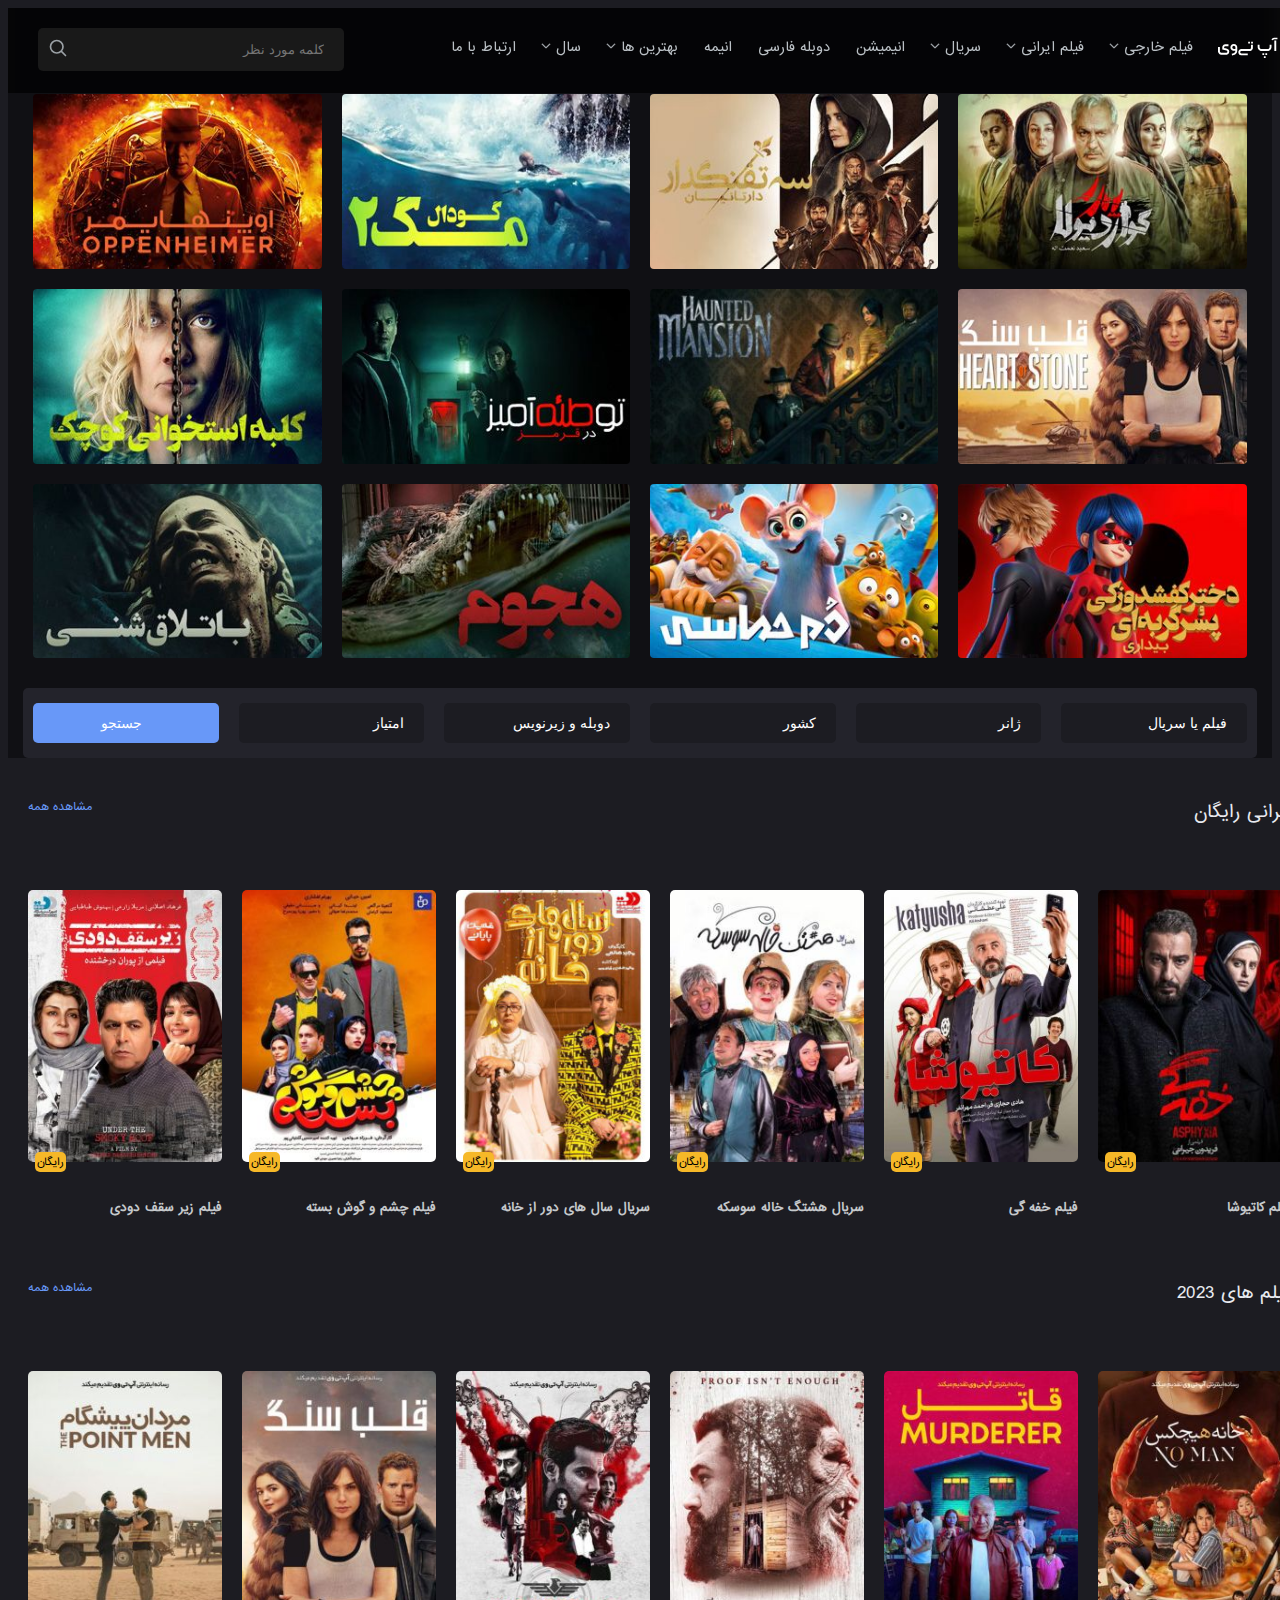
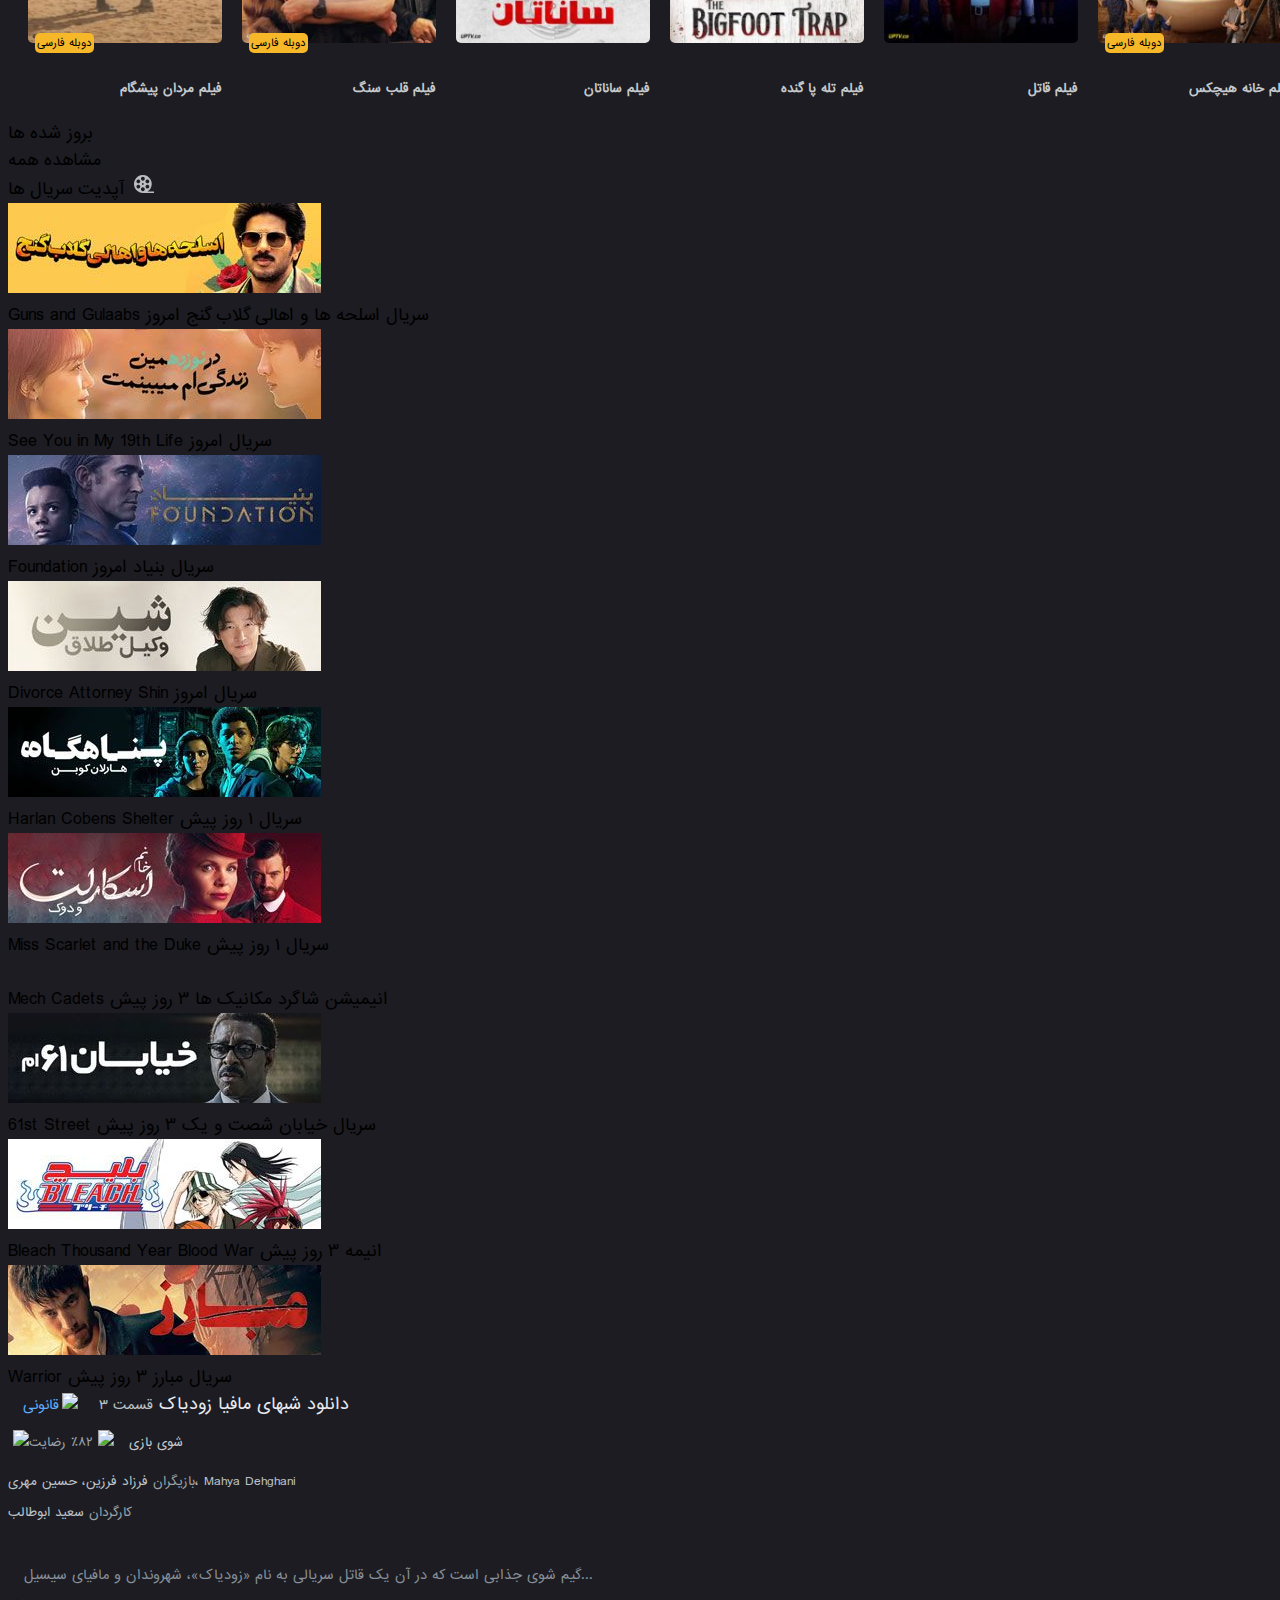
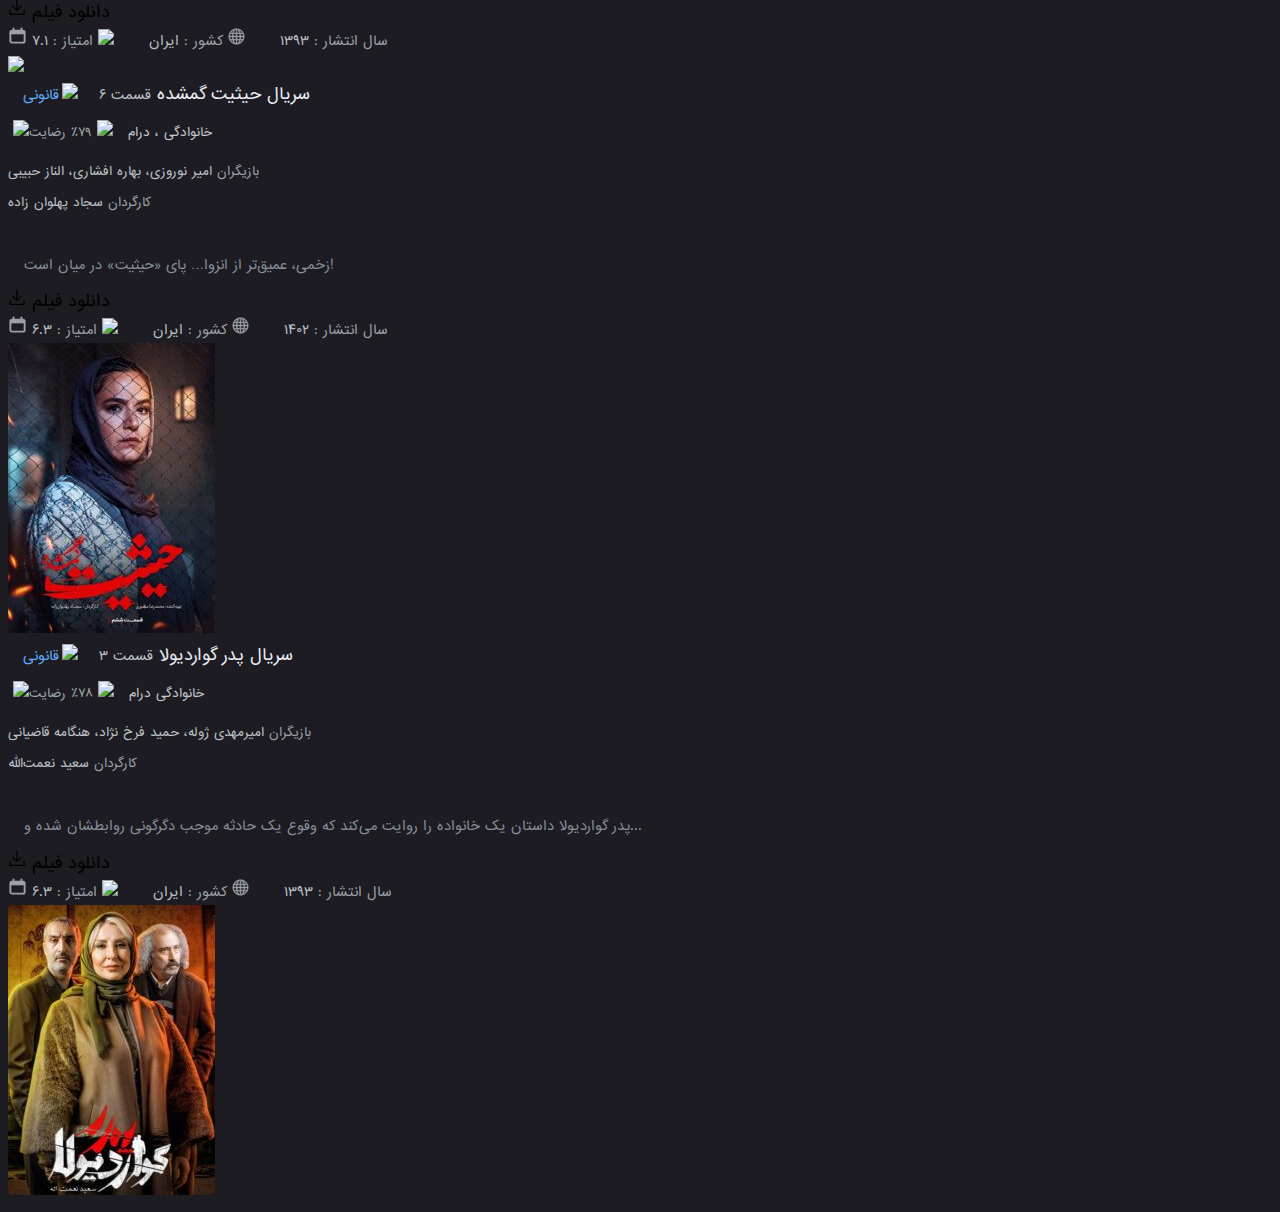
==== commit 4b78e65f: "completed the third part" ====
--- a/uptvTask.html
+++ b/uptvTask.html
@@ -40,112 +40,116 @@
                         </a>
                         <!-- فیلم خارجی hover -->
                         <nav class="filmKhareji">
-                        <li>
-                            <a href="">اکشن</a>
-                            <a href="">ترسناک</a>
-                            <a href="">کمدی</a>
-                            <a href="">هندی</a>
-                            <a href="">درام</a>
-                            <a href="">تخیلی</a>
-                            <a href="">رزمی</a>
-                            <a href="">هیجان انگیز</a>
-                            <a href="">تاریخی</a>
-                            <a href="">جنگی</a>
-                            <a href="">جمایی</a>
-                            <a href="">وسترن</a>
-                            <a href="">همه فیلم های خارجی
-                                <svg xmlns="http://www.w3.org/2000/svg" width="16" height="16" fill="currentColor" class="bi bi-arrow-left" viewBox="0 0 16 16">
-                                    <path fill-rule="evenodd" d="M15 8a.5.5 0 0 0-.5-.5H2.707l3.147-3.146a.5.5 0 1 0-.708-.708l-4 4a.5.5 0 0 0 0 .708l4 4a.5.5 0 0 0 .708-.708L2.707 8.5H14.5A.5.5 0 0 0 15 8z"/>
-                                  </svg>
-                            </a>
-                        </li>
-                        </nav>
-                    </li>
                     <li>
-                        <a href="">فیلم ایرانی
-                            <svg xmlns="http://www.w3.org/2000/svg" width="10" height="10" fill="currentColor"
-                                class="bi bi-chevron-down" viewBox="0 0 16 16">
-                                <path stroke="#bbc1c6" fill-rule="evenodd"
-                                    d="M1.646 4.646a.5.5 0 0 1 .708 0L8 10.293l5.646-5.647a.5.5 0 0 1 .708.708l-6 6a.5.5 0 0 1-.708 0l-6-6a.5.5 0 0 1 0-.708z" />
+                        <a href="">اکشن</a>
+                        <a href="">ترسناک</a>
+                        <a href="">کمدی</a>
+                        <a href="">هندی</a>
+                        <a href="">درام</a>
+                        <a href="">تخیلی</a>
+                        <a href="">رزمی</a>
+                        <a href="">هیجان انگیز</a>
+                        <a href="">تاریخی</a>
+                        <a href="">جنگی</a>
+                        <a href="">جمایی</a>
+                        <a href="">وسترن</a>
+                        <a href="">همه فیلم های خارجی
+                            <svg xmlns="http://www.w3.org/2000/svg" width="16" height="16" fill="currentColor"
+                                class="bi bi-arrow-left" viewBox="0 0 16 16">
+                                <path fill-rule="evenodd"
+                                    d="M15 8a.5.5 0 0 0-.5-.5H2.707l3.147-3.146a.5.5 0 1 0-.708-.708l-4 4a.5.5 0 0 0 0 .708l4 4a.5.5 0 0 0 .708-.708L2.707 8.5H14.5A.5.5 0 0 0 15 8z" />
                             </svg>
                         </a>
-                        <!-- فیلم ایرانی hover -->
-                        <nav class="filmIrani">
-                            <li>
-                                <a href="">کمدی</a>
-                                <a href="">خانوداگی</a>
-                                <a href="">دفاع مقدس</a>
-                                <a href="">ترسناک</a>
-                                <a href="">رزمی</a>
-                                <a href="">حادثه ای</a>
-                                <a href="">همه فیلم های خارجی
-                                    <svg xmlns="http://www.w3.org/2000/svg" width="16" height="16" fill="currentColor" class="bi bi-arrow-left" viewBox="0 0 16 16">
-                                        <path fill-rule="evenodd" d="M15 8a.5.5 0 0 0-.5-.5H2.707l3.147-3.146a.5.5 0 1 0-.708-.708l-4 4a.5.5 0 0 0 0 .708l4 4a.5.5 0 0 0 .708-.708L2.707 8.5H14.5A.5.5 0 0 0 15 8z"/>
-                                      </svg>
-                                </a>
-                            </li>
-                        </nav>
                     </li>
-                    <li>
-                        <a href="">سریال
-                            <svg xmlns="http://www.w3.org/2000/svg" width="10" height="10" fill="currentColor"
+                </nav>
+                </li>
+                <li>
+                    <a href="">فیلم ایرانی
+                        <svg xmlns="http://www.w3.org/2000/svg" width="10" height="10" fill="currentColor"
                             class="bi bi-chevron-down" viewBox="0 0 16 16">
                             <path stroke="#bbc1c6" fill-rule="evenodd"
-                            d="M1.646 4.646a.5.5 0 0 1 .708 0L8 10.293l5.646-5.647a.5.5 0 0 1 .708.708l-6 6a.5.5 0 0 1-.708 0l-6-6a.5.5 0 0 1 0-.708z" />
+                                d="M1.646 4.646a.5.5 0 0 1 .708 0L8 10.293l5.646-5.647a.5.5 0 0 1 .708.708l-6 6a.5.5 0 0 1-.708 0l-6-6a.5.5 0 0 1 0-.708z" />
                         </svg>
-                        </a>
-                        <!-- سریال hover -->
-                        <nav class="serial">
-                            <li>
-                                <a href="">سریال خارجی</a>
-                                <a href="">سریال ایرانی</a>
-                                <a href="">سریال کره ای</a>
-                            </li>
-                        </nav>
-                    </li>
-                    <li><a href="">انیمیشن</a></li>
-                    <li><a href="">دوبله فارسی</a></li>
-                    <li><a href="">انیمه</a></li>
-                    <li>
-                        <a href="">بهترین ها
-                            <svg xmlns="http://www.w3.org/2000/svg" width="10" height="10" fill="currentColor"
-                                class="bi bi-chevron-down" viewBox="0 0 16 16">
-                                <path stroke="#bbc1c6" fill-rule="evenodd"
-                                    d="M1.646 4.646a.5.5 0 0 1 .708 0L8 10.293l5.646-5.647a.5.5 0 0 1 .708.708l-6 6a.5.5 0 0 1-.708 0l-6-6a.5.5 0 0 1 0-.708z" />
-                            </svg>
-                        </a>
-                        <!-- سریال hover -->
-                        <nav class="serial">
-                            <li>
-                                <a href="">250 فیلم برتر IMDb</a>
-                                <a href="">کالکشن</a>
-                                <a href="">به زودی</a>
-                                <a href="">فیلم های Marvel</a>
-                                <a href="">فیلم های DC</a>
-                                <a href="">اسکار</a>
-                                <a href="">نوستالژی</a>
-                            </li>
-                        </nav>
-                    </li>
-                    <li>
-                        <a href="">سال
-                            <svg xmlns="http://www.w3.org/2000/svg" width="10" height="10" fill="currentColor"
-                                class="bi bi-chevron-down" viewBox="0 0 16 16">
-                                <path stroke="#bbc1c6" fill-rule="evenodd"
-                                    d="M1.646 4.646a.5.5 0 0 1 .708 0L8 10.293l5.646-5.647a.5.5 0 0 1 .708.708l-6 6a.5.5 0 0 1-.708 0l-6-6a.5.5 0 0 1 0-.708z" />
-                            </svg>
-                        </a>
-                        <!-- سال hover -->
-                        <nav class="serial">
-                            <li>
-                                <a href="">2023</a>
-                                <a href="">2022</a>
-                                <a href="">2021</a>
-                                <a href="">2020</a>
-                            </li>
-                        </nav>
-                    </li>
-                    <li><a href="">ارتباط با ما</a></li>
+                    </a>
+                    <!-- فیلم ایرانی hover -->
+                    <nav class="filmIrani">
+                <li>
+                    <a href="">کمدی</a>
+                    <a href="">خانوداگی</a>
+                    <a href="">دفاع مقدس</a>
+                    <a href="">ترسناک</a>
+                    <a href="">رزمی</a>
+                    <a href="">حادثه ای</a>
+                    <a href="">همه فیلم های خارجی
+                        <svg xmlns="http://www.w3.org/2000/svg" width="16" height="16" fill="currentColor"
+                            class="bi bi-arrow-left" viewBox="0 0 16 16">
+                            <path fill-rule="evenodd"
+                                d="M15 8a.5.5 0 0 0-.5-.5H2.707l3.147-3.146a.5.5 0 1 0-.708-.708l-4 4a.5.5 0 0 0 0 .708l4 4a.5.5 0 0 0 .708-.708L2.707 8.5H14.5A.5.5 0 0 0 15 8z" />
+                        </svg>
+                    </a>
+                </li>
+                </nav>
+                </li>
+                <li>
+                    <a href="">سریال
+                        <svg xmlns="http://www.w3.org/2000/svg" width="10" height="10" fill="currentColor"
+                            class="bi bi-chevron-down" viewBox="0 0 16 16">
+                            <path stroke="#bbc1c6" fill-rule="evenodd"
+                                d="M1.646 4.646a.5.5 0 0 1 .708 0L8 10.293l5.646-5.647a.5.5 0 0 1 .708.708l-6 6a.5.5 0 0 1-.708 0l-6-6a.5.5 0 0 1 0-.708z" />
+                        </svg>
+                    </a>
+                    <!-- سریال hover -->
+                    <nav class="serial">
+                <li>
+                    <a href="">سریال خارجی</a>
+                    <a href="">سریال ایرانی</a>
+                    <a href="">سریال کره ای</a>
+                </li>
+                </nav>
+                </li>
+                <li><a href="">انیمیشن</a></li>
+                <li><a href="">دوبله فارسی</a></li>
+                <li><a href="">انیمه</a></li>
+                <li>
+                    <a href="">بهترین ها
+                        <svg xmlns="http://www.w3.org/2000/svg" width="10" height="10" fill="currentColor"
+                            class="bi bi-chevron-down" viewBox="0 0 16 16">
+                            <path stroke="#bbc1c6" fill-rule="evenodd"
+                                d="M1.646 4.646a.5.5 0 0 1 .708 0L8 10.293l5.646-5.647a.5.5 0 0 1 .708.708l-6 6a.5.5 0 0 1-.708 0l-6-6a.5.5 0 0 1 0-.708z" />
+                        </svg>
+                    </a>
+                    <!-- سریال hover -->
+                    <nav class="serial">
+                <li>
+                    <a href="">250 فیلم برتر IMDb</a>
+                    <a href="">کالکشن</a>
+                    <a href="">به زودی</a>
+                    <a href="">فیلم های Marvel</a>
+                    <a href="">فیلم های DC</a>
+                    <a href="">اسکار</a>
+                    <a href="">نوستالژی</a>
+                </li>
+                </nav>
+                </li>
+                <li>
+                    <a href="">سال
+                        <svg xmlns="http://www.w3.org/2000/svg" width="10" height="10" fill="currentColor"
+                            class="bi bi-chevron-down" viewBox="0 0 16 16">
+                            <path stroke="#bbc1c6" fill-rule="evenodd"
+                                d="M1.646 4.646a.5.5 0 0 1 .708 0L8 10.293l5.646-5.647a.5.5 0 0 1 .708.708l-6 6a.5.5 0 0 1-.708 0l-6-6a.5.5 0 0 1 0-.708z" />
+                        </svg>
+                    </a>
+                    <!-- سال hover -->
+                    <nav class="serial">
+                <li>
+                    <a href="">2023</a>
+                    <a href="">2022</a>
+                    <a href="">2021</a>
+                    <a href="">2020</a>
+                </li>
+                </nav>
+                </li>
+                <li><a href="">ارتباط با ما</a></li>
                 </nav>
             </div>
             <!-- uptvIcon -->
@@ -204,23 +208,61 @@
                 <div style="color: #999;height: 100%;">
                     <span style="font-size: 13px;font-weight: bold;">10/8.8 IMDb</span>
                     <span style="font-size: 13px;">88%</span>
-                    <svg style="margin-top: 5px;" width="13px" height="13px" viewBox="0 0 32.00 32.00" version="1.1" xmlns="http://www.w3.org/2000/svg" xmlns:xlink="http://www.w3.org/1999/xlink" xmlns:sketch="http://www.bohemiancoding.com/sketch/ns" fill="#999" stroke="#999"><g id="SVGRepo_bgCarrier" stroke-width="0"></g><g id="SVGRepo_tracerCarrier" stroke-linecap="round" stroke-linejoin="round"></g><g id="SVGRepo_iconCarrier"> <title>heart-like</title> <desc>Created with Sketch Beta.</desc> <defs> </defs> <g id="Page-1" stroke-width="0.00032" fill="none" fill-rule="evenodd" sketch:type="MSPage"> <g id="Icon-Set-Filled" sketch:type="MSLayerGroup" transform="translate(-102.000000, -882.000000)" fill="#999"> <path d="M126,882 C122.667,882 119.982,883.842 117.969,886.235 C116.013,883.76 113.333,882 110,882 C105.306,882 102,886.036 102,890.438 C102,892.799 102.967,894.499 104.026,896.097 L116.459,911.003 C117.854,912.312 118.118,912.312 119.513,911.003 L131.974,896.097 C133.22,894.499 134,892.799 134,890.438 C134,886.036 130.694,882 126,882" id="heart-like" sketch:type="MSShapeGroup"> </path> </g> </g> </g>
+                    <svg style="margin-top: 5px;" width="13px" height="13px" viewBox="0 0 32.00 32.00" version="1.1"
+                        xmlns="http://www.w3.org/2000/svg" xmlns:xlink="http://www.w3.org/1999/xlink"
+                        xmlns:sketch="http://www.bohemiancoding.com/sketch/ns" fill="#999" stroke="#999">
+                        <g id="SVGRepo_bgCarrier" stroke-width="0"></g>
+                        <g id="SVGRepo_tracerCarrier" stroke-linecap="round" stroke-linejoin="round"></g>
+                        <g id="SVGRepo_iconCarrier">
+                            <title>heart-like</title>
+                            <desc>Created with Sketch Beta.</desc>
+                            <defs> </defs>
+                            <g id="Page-1" stroke-width="0.00032" fill="none" fill-rule="evenodd" sketch:type="MSPage">
+                                <g id="Icon-Set-Filled" sketch:type="MSLayerGroup"
+                                    transform="translate(-102.000000, -882.000000)" fill="#999">
+                                    <path
+                                        d="M126,882 C122.667,882 119.982,883.842 117.969,886.235 C116.013,883.76 113.333,882 110,882 C105.306,882 102,886.036 102,890.438 C102,892.799 102.967,894.499 104.026,896.097 L116.459,911.003 C117.854,912.312 118.118,912.312 119.513,911.003 L131.974,896.097 C133.22,894.499 134,892.799 134,890.438 C134,886.036 130.694,882 126,882"
+                                        id="heart-like" sketch:type="MSShapeGroup"> </path>
+                                </g>
+                            </g>
+                        </g>
                     </svg>
                     <div style="margin-top: 5px;color: white;">فیلم اوپنهایمر</div>
                     <div style="font-size: 13px;margin-bottom: 10px;">Oppenheimer 2023</div>
-                    <span style="border: 1px solid #ffc107;color: #ffc107;font-size: 12px;padding: 5px 10px;border-radius: 5px;">فیلم برتر</span>
+                    <span
+                        style="border: 1px solid #ffc107;color: #ffc107;font-size: 12px;padding: 5px 10px;border-radius: 5px;">فیلم
+                        برتر</span>
                 </div>
             </a>
             <a class="moviePooster" id="Meg2TheTrench" style="color: white;">
-            <img src="Meg-2-The-Trench-2023-Header.jpg" alt="">
+                <img src="Meg-2-The-Trench-2023-Header.jpg" alt="">
                 <div style="color: #999;height: 100%;">
                     <span style="font-size: 13px;font-weight: bold;">10/5.6 IMDb</span>
                     <span style="font-size: 13px;">77%</span>
-                    <svg style="margin-top: 5px;" width="13px" height="13px" viewBox="0 0 32.00 32.00" version="1.1" xmlns="http://www.w3.org/2000/svg" xmlns:xlink="http://www.w3.org/1999/xlink" xmlns:sketch="http://www.bohemiancoding.com/sketch/ns" fill="#999" stroke="#999"><g id="SVGRepo_bgCarrier" stroke-width="0"></g><g id="SVGRepo_tracerCarrier" stroke-linecap="round" stroke-linejoin="round"></g><g id="SVGRepo_iconCarrier"> <title>heart-like</title> <desc>Created with Sketch Beta.</desc> <defs> </defs> <g id="Page-1" stroke-width="0.00032" fill="none" fill-rule="evenodd" sketch:type="MSPage"> <g id="Icon-Set-Filled" sketch:type="MSLayerGroup" transform="translate(-102.000000, -882.000000)" fill="#999"> <path d="M126,882 C122.667,882 119.982,883.842 117.969,886.235 C116.013,883.76 113.333,882 110,882 C105.306,882 102,886.036 102,890.438 C102,892.799 102.967,894.499 104.026,896.097 L116.459,911.003 C117.854,912.312 118.118,912.312 119.513,911.003 L131.974,896.097 C133.22,894.499 134,892.799 134,890.438 C134,886.036 130.694,882 126,882" id="heart-like" sketch:type="MSShapeGroup"> </path> </g> </g> </g>
+                    <svg style="margin-top: 5px;" width="13px" height="13px" viewBox="0 0 32.00 32.00" version="1.1"
+                        xmlns="http://www.w3.org/2000/svg" xmlns:xlink="http://www.w3.org/1999/xlink"
+                        xmlns:sketch="http://www.bohemiancoding.com/sketch/ns" fill="#999" stroke="#999">
+                        <g id="SVGRepo_bgCarrier" stroke-width="0"></g>
+                        <g id="SVGRepo_tracerCarrier" stroke-linecap="round" stroke-linejoin="round"></g>
+                        <g id="SVGRepo_iconCarrier">
+                            <title>heart-like</title>
+                            <desc>Created with Sketch Beta.</desc>
+                            <defs> </defs>
+                            <g id="Page-1" stroke-width="0.00032" fill="none" fill-rule="evenodd" sketch:type="MSPage">
+                                <g id="Icon-Set-Filled" sketch:type="MSLayerGroup"
+                                    transform="translate(-102.000000, -882.000000)" fill="#999">
+                                    <path
+                                        d="M126,882 C122.667,882 119.982,883.842 117.969,886.235 C116.013,883.76 113.333,882 110,882 C105.306,882 102,886.036 102,890.438 C102,892.799 102.967,894.499 104.026,896.097 L116.459,911.003 C117.854,912.312 118.118,912.312 119.513,911.003 L131.974,896.097 C133.22,894.499 134,892.799 134,890.438 C134,886.036 130.694,882 126,882"
+                                        id="heart-like" sketch:type="MSShapeGroup"> </path>
+                                </g>
+                            </g>
+                        </g>
                     </svg>
                     <div style="margin-top: 5px;color: white;">فیلم مگ دو گودال</div>
                     <div style="font-size: 13px;margin-bottom: 10px;">Meg 2: The Trench 2023</div>
-                    <span style="border: 1px solid #ffc107;color: #ffc107;font-size: 12px;padding: 5px 10px;border-radius: 5px;">فیلم برتر</span>
+                    <span
+                        style="border: 1px solid #ffc107;color: #ffc107;font-size: 12px;padding: 5px 10px;border-radius: 5px;">فیلم
+                        برتر</span>
                 </div>
             </a>
             <a class="moviePooster" id="TheThreeMusketeersDArtagnan" style="color: white;">
@@ -228,11 +270,30 @@
                 <div style="color: #999;height: 100%;">
                     <span style="font-size: 13px;font-weight: bold;">10/7.0 IMDb</span>
                     <span style="font-size: 13px;">82%</span>
-                    <svg style="margin-top: 5px;" width="13px" height="13px" viewBox="0 0 32.00 32.00" version="1.1" xmlns="http://www.w3.org/2000/svg" xmlns:xlink="http://www.w3.org/1999/xlink" xmlns:sketch="http://www.bohemiancoding.com/sketch/ns" fill="#999" stroke="#999"><g id="SVGRepo_bgCarrier" stroke-width="0"></g><g id="SVGRepo_tracerCarrier" stroke-linecap="round" stroke-linejoin="round"></g><g id="SVGRepo_iconCarrier"> <title>heart-like</title> <desc>Created with Sketch Beta.</desc> <defs> </defs> <g id="Page-1" stroke-width="0.00032" fill="none" fill-rule="evenodd" sketch:type="MSPage"> <g id="Icon-Set-Filled" sketch:type="MSLayerGroup" transform="translate(-102.000000, -882.000000)" fill="#999"> <path d="M126,882 C122.667,882 119.982,883.842 117.969,886.235 C116.013,883.76 113.333,882 110,882 C105.306,882 102,886.036 102,890.438 C102,892.799 102.967,894.499 104.026,896.097 L116.459,911.003 C117.854,912.312 118.118,912.312 119.513,911.003 L131.974,896.097 C133.22,894.499 134,892.799 134,890.438 C134,886.036 130.694,882 126,882" id="heart-like" sketch:type="MSShapeGroup"> </path> </g> </g> </g>
+                    <svg style="margin-top: 5px;" width="13px" height="13px" viewBox="0 0 32.00 32.00" version="1.1"
+                        xmlns="http://www.w3.org/2000/svg" xmlns:xlink="http://www.w3.org/1999/xlink"
+                        xmlns:sketch="http://www.bohemiancoding.com/sketch/ns" fill="#999" stroke="#999">
+                        <g id="SVGRepo_bgCarrier" stroke-width="0"></g>
+                        <g id="SVGRepo_tracerCarrier" stroke-linecap="round" stroke-linejoin="round"></g>
+                        <g id="SVGRepo_iconCarrier">
+                            <title>heart-like</title>
+                            <desc>Created with Sketch Beta.</desc>
+                            <defs> </defs>
+                            <g id="Page-1" stroke-width="0.00032" fill="none" fill-rule="evenodd" sketch:type="MSPage">
+                                <g id="Icon-Set-Filled" sketch:type="MSLayerGroup"
+                                    transform="translate(-102.000000, -882.000000)" fill="#999">
+                                    <path
+                                        d="M126,882 C122.667,882 119.982,883.842 117.969,886.235 C116.013,883.76 113.333,882 110,882 C105.306,882 102,886.036 102,890.438 C102,892.799 102.967,894.499 104.026,896.097 L116.459,911.003 C117.854,912.312 118.118,912.312 119.513,911.003 L131.974,896.097 C133.22,894.499 134,892.799 134,890.438 C134,886.036 130.694,882 126,882"
+                                        id="heart-like" sketch:type="MSShapeGroup"> </path>
+                                </g>
+                            </g>
+                        </g>
                     </svg>
                     <div style="margin-top: 5px;color: white;">فیلم سه تفنگدار دارتانیان</div>
                     <div style="font-size: 13px;margin-bottom: 10px;">The Three Musketeers Dartagnan 2023</div>
-                    <span style="border: 1px solid #ffc107;color: #ffc107;font-size: 12px;padding: 5px 10px;border-radius: 5px;">فیلم برتر</span>
+                    <span
+                        style="border: 1px solid #ffc107;color: #ffc107;font-size: 12px;padding: 5px 10px;border-radius: 5px;">فیلم
+                        برتر</span>
                 </div>
             </a>
             <a class="moviePooster" id="PedarGoradilioHeader" style="color: white;">
@@ -240,23 +301,59 @@
                 <div>
                     <span style="font-size: 13px;font-weight: bold;">10/6.3 IMDb</span>
                     <span style="font-size: 13px;">78%</span>
-                    <svg style="margin-top: 5px;" width="13px" height="13px" viewBox="0 0 32.00 32.00" version="1.1" xmlns="http://www.w3.org/2000/svg" xmlns:xlink="http://www.w3.org/1999/xlink" xmlns:sketch="http://www.bohemiancoding.com/sketch/ns" fill="#999" stroke="#999"><g id="SVGRepo_bgCarrier" stroke-width="0"></g><g id="SVGRepo_tracerCarrier" stroke-linecap="round" stroke-linejoin="round"></g><g id="SVGRepo_iconCarrier"> <title>heart-like</title> <desc>Created with Sketch Beta.</desc> <defs> </defs> <g id="Page-1" stroke-width="0.00032" fill="none" fill-rule="evenodd" sketch:type="MSPage"> <g id="Icon-Set-Filled" sketch:type="MSLayerGroup" transform="translate(-102.000000, -882.000000)" fill="#999"> <path d="M126,882 C122.667,882 119.982,883.842 117.969,886.235 C116.013,883.76 113.333,882 110,882 C105.306,882 102,886.036 102,890.438 C102,892.799 102.967,894.499 104.026,896.097 L116.459,911.003 C117.854,912.312 118.118,912.312 119.513,911.003 L131.974,896.097 C133.22,894.499 134,892.799 134,890.438 C134,886.036 130.694,882 126,882" id="heart-like" sketch:type="MSShapeGroup"> </path> </g> </g> </g>
+                    <svg style="margin-top: 5px;" width="13px" height="13px" viewBox="0 0 32.00 32.00" version="1.1"
+                        xmlns="http://www.w3.org/2000/svg" xmlns:xlink="http://www.w3.org/1999/xlink"
+                        xmlns:sketch="http://www.bohemiancoding.com/sketch/ns" fill="#999" stroke="#999">
+                        <g id="SVGRepo_bgCarrier" stroke-width="0"></g>
+                        <g id="SVGRepo_tracerCarrier" stroke-linecap="round" stroke-linejoin="round"></g>
+                        <g id="SVGRepo_iconCarrier">
+                            <title>heart-like</title>
+                            <desc>Created with Sketch Beta.</desc>
+                            <defs> </defs>
+                            <g id="Page-1" stroke-width="0.00032" fill="none" fill-rule="evenodd" sketch:type="MSPage">
+                                <g id="Icon-Set-Filled" sketch:type="MSLayerGroup"
+                                    transform="translate(-102.000000, -882.000000)" fill="#999">
+                                    <path
+                                        d="M126,882 C122.667,882 119.982,883.842 117.969,886.235 C116.013,883.76 113.333,882 110,882 C105.306,882 102,886.036 102,890.438 C102,892.799 102.967,894.499 104.026,896.097 L116.459,911.003 C117.854,912.312 118.118,912.312 119.513,911.003 L131.974,896.097 C133.22,894.499 134,892.799 134,890.438 C134,886.036 130.694,882 126,882"
+                                        id="heart-like" sketch:type="MSShapeGroup"> </path>
+                                </g>
+                            </g>
+                        </g>
                     </svg>
                     <div style="margin-top: 5px;color: white;">سریال پدر گواردیولا</div>
                     <div style="font-size: 13px;">قسمت 1</div>
                 </div>
             </a>
-            
+
             <a class="moviePooster" id="LittleBoneLodge" style="color: white;">
                 <img src="Little-Bone-Lodge-2023-Header.jpg" alt="">
                 <div style="color: #999;height: 100%;">
                     <span style="font-size: 13px;font-weight: bold;">10/7.9 IMDb</span>
                     <span style="font-size: 13px;">77%</span>
-                    <svg style="margin-top: 5px;" width="13px" height="13px" viewBox="0 0 32.00 32.00" version="1.1" xmlns="http://www.w3.org/2000/svg" xmlns:xlink="http://www.w3.org/1999/xlink" xmlns:sketch="http://www.bohemiancoding.com/sketch/ns" fill="#999" stroke="#999"><g id="SVGRepo_bgCarrier" stroke-width="0"></g><g id="SVGRepo_tracerCarrier" stroke-linecap="round" stroke-linejoin="round"></g><g id="SVGRepo_iconCarrier"> <title>heart-like</title> <desc>Created with Sketch Beta.</desc> <defs> </defs> <g id="Page-1" stroke-width="0.00032" fill="none" fill-rule="evenodd" sketch:type="MSPage"> <g id="Icon-Set-Filled" sketch:type="MSLayerGroup" transform="translate(-102.000000, -882.000000)" fill="#999"> <path d="M126,882 C122.667,882 119.982,883.842 117.969,886.235 C116.013,883.76 113.333,882 110,882 C105.306,882 102,886.036 102,890.438 C102,892.799 102.967,894.499 104.026,896.097 L116.459,911.003 C117.854,912.312 118.118,912.312 119.513,911.003 L131.974,896.097 C133.22,894.499 134,892.799 134,890.438 C134,886.036 130.694,882 126,882" id="heart-like" sketch:type="MSShapeGroup"> </path> </g> </g> </g>
+                    <svg style="margin-top: 5px;" width="13px" height="13px" viewBox="0 0 32.00 32.00" version="1.1"
+                        xmlns="http://www.w3.org/2000/svg" xmlns:xlink="http://www.w3.org/1999/xlink"
+                        xmlns:sketch="http://www.bohemiancoding.com/sketch/ns" fill="#999" stroke="#999">
+                        <g id="SVGRepo_bgCarrier" stroke-width="0"></g>
+                        <g id="SVGRepo_tracerCarrier" stroke-linecap="round" stroke-linejoin="round"></g>
+                        <g id="SVGRepo_iconCarrier">
+                            <title>heart-like</title>
+                            <desc>Created with Sketch Beta.</desc>
+                            <defs> </defs>
+                            <g id="Page-1" stroke-width="0.00032" fill="none" fill-rule="evenodd" sketch:type="MSPage">
+                                <g id="Icon-Set-Filled" sketch:type="MSLayerGroup"
+                                    transform="translate(-102.000000, -882.000000)" fill="#999">
+                                    <path
+                                        d="M126,882 C122.667,882 119.982,883.842 117.969,886.235 C116.013,883.76 113.333,882 110,882 C105.306,882 102,886.036 102,890.438 C102,892.799 102.967,894.499 104.026,896.097 L116.459,911.003 C117.854,912.312 118.118,912.312 119.513,911.003 L131.974,896.097 C133.22,894.499 134,892.799 134,890.438 C134,886.036 130.694,882 126,882"
+                                        id="heart-like" sketch:type="MSShapeGroup"> </path>
+                                </g>
+                            </g>
+                        </g>
                     </svg>
                     <div style="margin-top: 5px;color: white;">فیلم کلبه استخوانی کوچک</div>
                     <div style="font-size: 13px;margin-bottom: 10px;">Little BoneLodge 2023</div>
-                    <span style="border: 1px solid #ffc107;color: #ffc107;font-size: 12px;padding: 5px 10px;border-radius: 5px;">فیلم برتر</span>
+                    <span
+                        style="border: 1px solid #ffc107;color: #ffc107;font-size: 12px;padding: 5px 10px;border-radius: 5px;">فیلم
+                        برتر</span>
                 </div>
             </a>
             <a class="moviePooster" id="InsidiousTheRedDoor" style="color: white;">
@@ -264,11 +361,30 @@
                 <div style="color: #999;height: 100%;">
                     <span style="font-size: 13px;font-weight: bold;">10/6.0 IMDb</span>
                     <span style="font-size: 13px;">80%</span>
-                    <svg style="margin-top: 5px;" width="13px" height="13px" viewBox="0 0 32.00 32.00" version="1.1" xmlns="http://www.w3.org/2000/svg" xmlns:xlink="http://www.w3.org/1999/xlink" xmlns:sketch="http://www.bohemiancoding.com/sketch/ns" fill="#999" stroke="#999"><g id="SVGRepo_bgCarrier" stroke-width="0"></g><g id="SVGRepo_tracerCarrier" stroke-linecap="round" stroke-linejoin="round"></g><g id="SVGRepo_iconCarrier"> <title>heart-like</title> <desc>Created with Sketch Beta.</desc> <defs> </defs> <g id="Page-1" stroke-width="0.00032" fill="none" fill-rule="evenodd" sketch:type="MSPage"> <g id="Icon-Set-Filled" sketch:type="MSLayerGroup" transform="translate(-102.000000, -882.000000)" fill="#999"> <path d="M126,882 C122.667,882 119.982,883.842 117.969,886.235 C116.013,883.76 113.333,882 110,882 C105.306,882 102,886.036 102,890.438 C102,892.799 102.967,894.499 104.026,896.097 L116.459,911.003 C117.854,912.312 118.118,912.312 119.513,911.003 L131.974,896.097 C133.22,894.499 134,892.799 134,890.438 C134,886.036 130.694,882 126,882" id="heart-like" sketch:type="MSShapeGroup"> </path> </g> </g> </g>
+                    <svg style="margin-top: 5px;" width="13px" height="13px" viewBox="0 0 32.00 32.00" version="1.1"
+                        xmlns="http://www.w3.org/2000/svg" xmlns:xlink="http://www.w3.org/1999/xlink"
+                        xmlns:sketch="http://www.bohemiancoding.com/sketch/ns" fill="#999" stroke="#999">
+                        <g id="SVGRepo_bgCarrier" stroke-width="0"></g>
+                        <g id="SVGRepo_tracerCarrier" stroke-linecap="round" stroke-linejoin="round"></g>
+                        <g id="SVGRepo_iconCarrier">
+                            <title>heart-like</title>
+                            <desc>Created with Sketch Beta.</desc>
+                            <defs> </defs>
+                            <g id="Page-1" stroke-width="0.00032" fill="none" fill-rule="evenodd" sketch:type="MSPage">
+                                <g id="Icon-Set-Filled" sketch:type="MSLayerGroup"
+                                    transform="translate(-102.000000, -882.000000)" fill="#999">
+                                    <path
+                                        d="M126,882 C122.667,882 119.982,883.842 117.969,886.235 C116.013,883.76 113.333,882 110,882 C105.306,882 102,886.036 102,890.438 C102,892.799 102.967,894.499 104.026,896.097 L116.459,911.003 C117.854,912.312 118.118,912.312 119.513,911.003 L131.974,896.097 C133.22,894.499 134,892.799 134,890.438 C134,886.036 130.694,882 126,882"
+                                        id="heart-like" sketch:type="MSShapeGroup"> </path>
+                                </g>
+                            </g>
+                        </g>
                     </svg>
                     <div style="margin-top: 5px;color: white;">فیلم توطئه آمیز در قرمز</div>
                     <div style="font-size: 13px;margin-bottom: 10px;">Insidious The Red Door 2023</div>
-                    <span style="border: 1px solid #ffc107;color: #ffc107;font-size: 12px;padding: 5px 10px;border-radius: 5px;">فیلم برتر</span>
+                    <span
+                        style="border: 1px solid #ffc107;color: #ffc107;font-size: 12px;padding: 5px 10px;border-radius: 5px;">فیلم
+                        برتر</span>
                 </div>
             </a>
             <a class="moviePooster" id="mansion" style="color: white;">
@@ -276,7 +392,24 @@
                 <div>
                     <span style="font-size: 13px;font-weight: bold;">10/7.4 IMDb</span>
                     <span style="font-size: 13px;">87%</span>
-                    <svg style="margin-top: 5px;" width="13px" height="13px" viewBox="0 0 32.00 32.00" version="1.1" xmlns="http://www.w3.org/2000/svg" xmlns:xlink="http://www.w3.org/1999/xlink" xmlns:sketch="http://www.bohemiancoding.com/sketch/ns" fill="#999" stroke="#999"><g id="SVGRepo_bgCarrier" stroke-width="0"></g><g id="SVGRepo_tracerCarrier" stroke-linecap="round" stroke-linejoin="round"></g><g id="SVGRepo_iconCarrier"> <title>heart-like</title> <desc>Created with Sketch Beta.</desc> <defs> </defs> <g id="Page-1" stroke-width="0.00032" fill="none" fill-rule="evenodd" sketch:type="MSPage"> <g id="Icon-Set-Filled" sketch:type="MSLayerGroup" transform="translate(-102.000000, -882.000000)" fill="#999"> <path d="M126,882 C122.667,882 119.982,883.842 117.969,886.235 C116.013,883.76 113.333,882 110,882 C105.306,882 102,886.036 102,890.438 C102,892.799 102.967,894.499 104.026,896.097 L116.459,911.003 C117.854,912.312 118.118,912.312 119.513,911.003 L131.974,896.097 C133.22,894.499 134,892.799 134,890.438 C134,886.036 130.694,882 126,882" id="heart-like" sketch:type="MSShapeGroup"> </path> </g> </g> </g>
+                    <svg style="margin-top: 5px;" width="13px" height="13px" viewBox="0 0 32.00 32.00" version="1.1"
+                        xmlns="http://www.w3.org/2000/svg" xmlns:xlink="http://www.w3.org/1999/xlink"
+                        xmlns:sketch="http://www.bohemiancoding.com/sketch/ns" fill="#999" stroke="#999">
+                        <g id="SVGRepo_bgCarrier" stroke-width="0"></g>
+                        <g id="SVGRepo_tracerCarrier" stroke-linecap="round" stroke-linejoin="round"></g>
+                        <g id="SVGRepo_iconCarrier">
+                            <title>heart-like</title>
+                            <desc>Created with Sketch Beta.</desc>
+                            <defs> </defs>
+                            <g id="Page-1" stroke-width="0.00032" fill="none" fill-rule="evenodd" sketch:type="MSPage">
+                                <g id="Icon-Set-Filled" sketch:type="MSLayerGroup"
+                                    transform="translate(-102.000000, -882.000000)" fill="#999">
+                                    <path
+                                        d="M126,882 C122.667,882 119.982,883.842 117.969,886.235 C116.013,883.76 113.333,882 110,882 C105.306,882 102,886.036 102,890.438 C102,892.799 102.967,894.499 104.026,896.097 L116.459,911.003 C117.854,912.312 118.118,912.312 119.513,911.003 L131.974,896.097 C133.22,894.499 134,892.799 134,890.438 C134,886.036 130.694,882 126,882"
+                                        id="heart-like" sketch:type="MSShapeGroup"> </path>
+                                </g>
+                            </g>
+                        </g>
                     </svg>
                     <div style="margin-top: 5px;color: white;">فیلم عمارت متروکه</div>
                     <div style="font-size: 13px;">Haunted Mansion 2023</div>
@@ -287,7 +420,24 @@
                 <div>
                     <span style="font-size: 13px;font-weight: bold;">10/5.5 IMDb</span>
                     <span style="font-size: 13px;">87%</span>
-                    <svg style="margin-top: 5px;" width="13px" height="13px" viewBox="0 0 32.00 32.00" version="1.1" xmlns="http://www.w3.org/2000/svg" xmlns:xlink="http://www.w3.org/1999/xlink" xmlns:sketch="http://www.bohemiancoding.com/sketch/ns" fill="#999" stroke="#999"><g id="SVGRepo_bgCarrier" stroke-width="0"></g><g id="SVGRepo_tracerCarrier" stroke-linecap="round" stroke-linejoin="round"></g><g id="SVGRepo_iconCarrier"> <title>heart-like</title> <desc>Created with Sketch Beta.</desc> <defs> </defs> <g id="Page-1" stroke-width="0.00032" fill="none" fill-rule="evenodd" sketch:type="MSPage"> <g id="Icon-Set-Filled" sketch:type="MSLayerGroup" transform="translate(-102.000000, -882.000000)" fill="#999"> <path d="M126,882 C122.667,882 119.982,883.842 117.969,886.235 C116.013,883.76 113.333,882 110,882 C105.306,882 102,886.036 102,890.438 C102,892.799 102.967,894.499 104.026,896.097 L116.459,911.003 C117.854,912.312 118.118,912.312 119.513,911.003 L131.974,896.097 C133.22,894.499 134,892.799 134,890.438 C134,886.036 130.694,882 126,882" id="heart-like" sketch:type="MSShapeGroup"> </path> </g> </g> </g>
+                    <svg style="margin-top: 5px;" width="13px" height="13px" viewBox="0 0 32.00 32.00" version="1.1"
+                        xmlns="http://www.w3.org/2000/svg" xmlns:xlink="http://www.w3.org/1999/xlink"
+                        xmlns:sketch="http://www.bohemiancoding.com/sketch/ns" fill="#999" stroke="#999">
+                        <g id="SVGRepo_bgCarrier" stroke-width="0"></g>
+                        <g id="SVGRepo_tracerCarrier" stroke-linecap="round" stroke-linejoin="round"></g>
+                        <g id="SVGRepo_iconCarrier">
+                            <title>heart-like</title>
+                            <desc>Created with Sketch Beta.</desc>
+                            <defs> </defs>
+                            <g id="Page-1" stroke-width="0.00032" fill="none" fill-rule="evenodd" sketch:type="MSPage">
+                                <g id="Icon-Set-Filled" sketch:type="MSLayerGroup"
+                                    transform="translate(-102.000000, -882.000000)" fill="#999">
+                                    <path
+                                        d="M126,882 C122.667,882 119.982,883.842 117.969,886.235 C116.013,883.76 113.333,882 110,882 C105.306,882 102,886.036 102,890.438 C102,892.799 102.967,894.499 104.026,896.097 L116.459,911.003 C117.854,912.312 118.118,912.312 119.513,911.003 L131.974,896.097 C133.22,894.499 134,892.799 134,890.438 C134,886.036 130.694,882 126,882"
+                                        id="heart-like" sketch:type="MSShapeGroup"> </path>
+                                </g>
+                            </g>
+                        </g>
                     </svg>
                     <div style="margin-top: 5px;color: white;">فیلم قلب سنگ</div>
                     <div style="font-size: 13px;">Heart of Stone 2023</div>
@@ -298,7 +448,24 @@
                 <div>
                     <span style="font-size: 13px;font-weight: bold;">10/4.9 IMDb</span>
                     <span style="font-size: 13px;">76%</span>
-                    <svg style="margin-top: 5px;" width="13px" height="13px" viewBox="0 0 32.00 32.00" version="1.1" xmlns="http://www.w3.org/2000/svg" xmlns:xlink="http://www.w3.org/1999/xlink" xmlns:sketch="http://www.bohemiancoding.com/sketch/ns" fill="#999" stroke="#999"><g id="SVGRepo_bgCarrier" stroke-width="0"></g><g id="SVGRepo_tracerCarrier" stroke-linecap="round" stroke-linejoin="round"></g><g id="SVGRepo_iconCarrier"> <title>heart-like</title> <desc>Created with Sketch Beta.</desc> <defs> </defs> <g id="Page-1" stroke-width="0.00032" fill="none" fill-rule="evenodd" sketch:type="MSPage"> <g id="Icon-Set-Filled" sketch:type="MSLayerGroup" transform="translate(-102.000000, -882.000000)" fill="#999"> <path d="M126,882 C122.667,882 119.982,883.842 117.969,886.235 C116.013,883.76 113.333,882 110,882 C105.306,882 102,886.036 102,890.438 C102,892.799 102.967,894.499 104.026,896.097 L116.459,911.003 C117.854,912.312 118.118,912.312 119.513,911.003 L131.974,896.097 C133.22,894.499 134,892.799 134,890.438 C134,886.036 130.694,882 126,882" id="heart-like" sketch:type="MSShapeGroup"> </path> </g> </g> </g>
+                    <svg style="margin-top: 5px;" width="13px" height="13px" viewBox="0 0 32.00 32.00" version="1.1"
+                        xmlns="http://www.w3.org/2000/svg" xmlns:xlink="http://www.w3.org/1999/xlink"
+                        xmlns:sketch="http://www.bohemiancoding.com/sketch/ns" fill="#999" stroke="#999">
+                        <g id="SVGRepo_bgCarrier" stroke-width="0"></g>
+                        <g id="SVGRepo_tracerCarrier" stroke-linecap="round" stroke-linejoin="round"></g>
+                        <g id="SVGRepo_iconCarrier">
+                            <title>heart-like</title>
+                            <desc>Created with Sketch Beta.</desc>
+                            <defs> </defs>
+                            <g id="Page-1" stroke-width="0.00032" fill="none" fill-rule="evenodd" sketch:type="MSPage">
+                                <g id="Icon-Set-Filled" sketch:type="MSLayerGroup"
+                                    transform="translate(-102.000000, -882.000000)" fill="#999">
+                                    <path
+                                        d="M126,882 C122.667,882 119.982,883.842 117.969,886.235 C116.013,883.76 113.333,882 110,882 C105.306,882 102,886.036 102,890.438 C102,892.799 102.967,894.499 104.026,896.097 L116.459,911.003 C117.854,912.312 118.118,912.312 119.513,911.003 L131.974,896.097 C133.22,894.499 134,892.799 134,890.438 C134,886.036 130.694,882 126,882"
+                                        id="heart-like" sketch:type="MSShapeGroup"> </path>
+                                </g>
+                            </g>
+                        </g>
                     </svg>
                     <div style="margin-top: 5px;color: white;">فیلم باتلاق شنی</div>
                     <div style="font-size: 13px;">Quicksand 2023</div>
@@ -309,11 +476,30 @@
                 <div style="color: #999;height: 100%;">
                     <span style="font-size: 13px;font-weight: bold;">10/4.3 IMDb</span>
                     <span style="font-size: 13px;">67%</span>
-                    <svg style="margin-top: 5px;" width="13px" height="13px" viewBox="0 0 32.00 32.00" version="1.1" xmlns="http://www.w3.org/2000/svg" xmlns:xlink="http://www.w3.org/1999/xlink" xmlns:sketch="http://www.bohemiancoding.com/sketch/ns" fill="#999" stroke="#999"><g id="SVGRepo_bgCarrier" stroke-width="0"></g><g id="SVGRepo_tracerCarrier" stroke-linecap="round" stroke-linejoin="round"></g><g id="SVGRepo_iconCarrier"> <title>heart-like</title> <desc>Created with Sketch Beta.</desc> <defs> </defs> <g id="Page-1" stroke-width="0.00032" fill="none" fill-rule="evenodd" sketch:type="MSPage"> <g id="Icon-Set-Filled" sketch:type="MSLayerGroup" transform="translate(-102.000000, -882.000000)" fill="#999"> <path d="M126,882 C122.667,882 119.982,883.842 117.969,886.235 C116.013,883.76 113.333,882 110,882 C105.306,882 102,886.036 102,890.438 C102,892.799 102.967,894.499 104.026,896.097 L116.459,911.003 C117.854,912.312 118.118,912.312 119.513,911.003 L131.974,896.097 C133.22,894.499 134,892.799 134,890.438 C134,886.036 130.694,882 126,882" id="heart-like" sketch:type="MSShapeGroup"> </path> </g> </g> </g>
+                    <svg style="margin-top: 5px;" width="13px" height="13px" viewBox="0 0 32.00 32.00" version="1.1"
+                        xmlns="http://www.w3.org/2000/svg" xmlns:xlink="http://www.w3.org/1999/xlink"
+                        xmlns:sketch="http://www.bohemiancoding.com/sketch/ns" fill="#999" stroke="#999">
+                        <g id="SVGRepo_bgCarrier" stroke-width="0"></g>
+                        <g id="SVGRepo_tracerCarrier" stroke-linecap="round" stroke-linejoin="round"></g>
+                        <g id="SVGRepo_iconCarrier">
+                            <title>heart-like</title>
+                            <desc>Created with Sketch Beta.</desc>
+                            <defs> </defs>
+                            <g id="Page-1" stroke-width="0.00032" fill="none" fill-rule="evenodd" sketch:type="MSPage">
+                                <g id="Icon-Set-Filled" sketch:type="MSLayerGroup"
+                                    transform="translate(-102.000000, -882.000000)" fill="#999">
+                                    <path
+                                        d="M126,882 C122.667,882 119.982,883.842 117.969,886.235 C116.013,883.76 113.333,882 110,882 C105.306,882 102,886.036 102,890.438 C102,892.799 102.967,894.499 104.026,896.097 L116.459,911.003 C117.854,912.312 118.118,912.312 119.513,911.003 L131.974,896.097 C133.22,894.499 134,892.799 134,890.438 C134,886.036 130.694,882 126,882"
+                                        id="heart-like" sketch:type="MSShapeGroup"> </path>
+                                </g>
+                            </g>
+                        </g>
                     </svg>
                     <div style="margin-top: 5px;color: white;">فیلم هجوم</div>
                     <div style="font-size: 13px;margin-bottom: 10px;">The Flood 2023</div>
-                    <span style="border: 1px solid #ffc107;color: #ffc107;font-size: 12px;padding: 5px 10px;border-radius: 5px;">فیلم برتر</span>
+                    <span
+                        style="border: 1px solid #ffc107;color: #ffc107;font-size: 12px;padding: 5px 10px;border-radius: 5px;">فیلم
+                        برتر</span>
                 </div>
             </a>
             <a class="moviePooster" id="EpicTailsHeader" style="color: white;">
@@ -321,11 +507,30 @@
                 <div style="color: #999;height: 100%;">
                     <span style="font-size: 13px;font-weight: bold;">10/5.9 IMDb</span>
                     <span style="font-size: 13px;">85%</span>
-                    <svg style="margin-top: 5px;" width="13px" height="13px" viewBox="0 0 32.00 32.00" version="1.1" xmlns="http://www.w3.org/2000/svg" xmlns:xlink="http://www.w3.org/1999/xlink" xmlns:sketch="http://www.bohemiancoding.com/sketch/ns" fill="#999" stroke="#999"><g id="SVGRepo_bgCarrier" stroke-width="0"></g><g id="SVGRepo_tracerCarrier" stroke-linecap="round" stroke-linejoin="round"></g><g id="SVGRepo_iconCarrier"> <title>heart-like</title> <desc>Created with Sketch Beta.</desc> <defs> </defs> <g id="Page-1" stroke-width="0.00032" fill="none" fill-rule="evenodd" sketch:type="MSPage"> <g id="Icon-Set-Filled" sketch:type="MSLayerGroup" transform="translate(-102.000000, -882.000000)" fill="#999"> <path d="M126,882 C122.667,882 119.982,883.842 117.969,886.235 C116.013,883.76 113.333,882 110,882 C105.306,882 102,886.036 102,890.438 C102,892.799 102.967,894.499 104.026,896.097 L116.459,911.003 C117.854,912.312 118.118,912.312 119.513,911.003 L131.974,896.097 C133.22,894.499 134,892.799 134,890.438 C134,886.036 130.694,882 126,882" id="heart-like" sketch:type="MSShapeGroup"> </path> </g> </g> </g>
+                    <svg style="margin-top: 5px;" width="13px" height="13px" viewBox="0 0 32.00 32.00" version="1.1"
+                        xmlns="http://www.w3.org/2000/svg" xmlns:xlink="http://www.w3.org/1999/xlink"
+                        xmlns:sketch="http://www.bohemiancoding.com/sketch/ns" fill="#999" stroke="#999">
+                        <g id="SVGRepo_bgCarrier" stroke-width="0"></g>
+                        <g id="SVGRepo_tracerCarrier" stroke-linecap="round" stroke-linejoin="round"></g>
+                        <g id="SVGRepo_iconCarrier">
+                            <title>heart-like</title>
+                            <desc>Created with Sketch Beta.</desc>
+                            <defs> </defs>
+                            <g id="Page-1" stroke-width="0.00032" fill="none" fill-rule="evenodd" sketch:type="MSPage">
+                                <g id="Icon-Set-Filled" sketch:type="MSLayerGroup"
+                                    transform="translate(-102.000000, -882.000000)" fill="#999">
+                                    <path
+                                        d="M126,882 C122.667,882 119.982,883.842 117.969,886.235 C116.013,883.76 113.333,882 110,882 C105.306,882 102,886.036 102,890.438 C102,892.799 102.967,894.499 104.026,896.097 L116.459,911.003 C117.854,912.312 118.118,912.312 119.513,911.003 L131.974,896.097 C133.22,894.499 134,892.799 134,890.438 C134,886.036 130.694,882 126,882"
+                                        id="heart-like" sketch:type="MSShapeGroup"> </path>
+                                </g>
+                            </g>
+                        </g>
                     </svg>
                     <div style="margin-top: 5px;color: white;">فیلم دم حماسی</div>
                     <div style="font-size: 13px;margin-bottom: 10px;">Epic Tails 2023</div>
-                    <span style="border: 1px solid #ffc107;color: #ffc107;font-size: 12px;padding: 5px 10px;border-radius: 5px;">فیلم برتر</span>
+                    <span
+                        style="border: 1px solid #ffc107;color: #ffc107;font-size: 12px;padding: 5px 10px;border-radius: 5px;">فیلم
+                        برتر</span>
                 </div>
             </a>
             <a class="moviePooster" id="LadybugAndCatNoirAwakening" style="color: white;">
@@ -333,11 +538,30 @@
                 <div style="color: #999;height: 100%;">
                     <span style="font-size: 13px;font-weight: bold;">10/6.1 IMDb</span>
                     <span style="font-size: 13px;">85%</span>
-                    <svg style="margin-top: 5px;" width="13px" height="13px" viewBox="0 0 32.00 32.00" version="1.1" xmlns="http://www.w3.org/2000/svg" xmlns:xlink="http://www.w3.org/1999/xlink" xmlns:sketch="http://www.bohemiancoding.com/sketch/ns" fill="#999" stroke="#999"><g id="SVGRepo_bgCarrier" stroke-width="0"></g><g id="SVGRepo_tracerCarrier" stroke-linecap="round" stroke-linejoin="round"></g><g id="SVGRepo_iconCarrier"> <title>heart-like</title> <desc>Created with Sketch Beta.</desc> <defs> </defs> <g id="Page-1" stroke-width="0.00032" fill="none" fill-rule="evenodd" sketch:type="MSPage"> <g id="Icon-Set-Filled" sketch:type="MSLayerGroup" transform="translate(-102.000000, -882.000000)" fill="#999"> <path d="M126,882 C122.667,882 119.982,883.842 117.969,886.235 C116.013,883.76 113.333,882 110,882 C105.306,882 102,886.036 102,890.438 C102,892.799 102.967,894.499 104.026,896.097 L116.459,911.003 C117.854,912.312 118.118,912.312 119.513,911.003 L131.974,896.097 C133.22,894.499 134,892.799 134,890.438 C134,886.036 130.694,882 126,882" id="heart-like" sketch:type="MSShapeGroup"> </path> </g> </g> </g>
+                    <svg style="margin-top: 5px;" width="13px" height="13px" viewBox="0 0 32.00 32.00" version="1.1"
+                        xmlns="http://www.w3.org/2000/svg" xmlns:xlink="http://www.w3.org/1999/xlink"
+                        xmlns:sketch="http://www.bohemiancoding.com/sketch/ns" fill="#999" stroke="#999">
+                        <g id="SVGRepo_bgCarrier" stroke-width="0"></g>
+                        <g id="SVGRepo_tracerCarrier" stroke-linecap="round" stroke-linejoin="round"></g>
+                        <g id="SVGRepo_iconCarrier">
+                            <title>heart-like</title>
+                            <desc>Created with Sketch Beta.</desc>
+                            <defs> </defs>
+                            <g id="Page-1" stroke-width="0.00032" fill="none" fill-rule="evenodd" sketch:type="MSPage">
+                                <g id="Icon-Set-Filled" sketch:type="MSLayerGroup"
+                                    transform="translate(-102.000000, -882.000000)" fill="#999">
+                                    <path
+                                        d="M126,882 C122.667,882 119.982,883.842 117.969,886.235 C116.013,883.76 113.333,882 110,882 C105.306,882 102,886.036 102,890.438 C102,892.799 102.967,894.499 104.026,896.097 L116.459,911.003 C117.854,912.312 118.118,912.312 119.513,911.003 L131.974,896.097 C133.22,894.499 134,892.799 134,890.438 C134,886.036 130.694,882 126,882"
+                                        id="heart-like" sketch:type="MSShapeGroup"> </path>
+                                </g>
+                            </g>
+                        </g>
                     </svg>
                     <div style="margin-top: 5px;color: white;">فیلم دختر کفشدوزکی و پسر گربه ای</div>
                     <div style="font-size: 13px;margin-bottom: 10px;">Ladybug And Cat Noir Awakening 2023</div>
-                    <span style="border: 1px solid #ffc107;color: #ffc107;font-size: 12px;padding: 5px 10px;border-radius: 5px;">فیلم برتر</span>
+                    <span
+                        style="border: 1px solid #ffc107;color: #ffc107;font-size: 12px;padding: 5px 10px;border-radius: 5px;">فیلم
+                        برتر</span>
                 </div>
             </a>
         </div>
@@ -490,6 +714,458 @@
             </div>
         </div>
     </div>
+    <!-- section3 -->
+    <div class="section3">
+        <!-- قسمت چپ صفحه سوم -->
+        <div class="leftSection3">
+            <!-- title -->
+            <div>
+                <div>بروز شده ها</div>
+            </div>
+            <!-- بخش سریال ها-->
+            <div class="updateSerial">
+                <a>مشاهده همه</a>
+                <div>آپدیت سریال ها
+                    <svg style="margin-left: 5px;" xmlns="http://www.w3.org/2000/svg"
+                        xmlns:xlink="http://www.w3.org/1999/xlink" version="1.1" id="_x32_" width="20px" height="20px"
+                        viewBox="0 0 512 512" xml:space="preserve" fill="#BBBDC4" stroke="#BBBDC4"
+                        stroke-width="0.00512">
+
+                        <g id="SVGRepo_bgCarrier" stroke-width="0" />
+
+                        <g id="SVGRepo_tracerCarrier" stroke-linecap="round" stroke-linejoin="round" />
+
+                        <g id="SVGRepo_iconCarrier">
+                            <style type="text/css">
+                                .st0 {
+                                    fill: #BBBDC4;
+                                }
+                            </style>
+                            <g>
+                                <path class="st0"
+                                    d="M343.656,451.109C410,411.438,454.422,338.906,454.422,256c0-125.484-101.719-227.219-227.203-227.219 C101.719,28.781,0,130.516,0,256s101.719,227.219,227.219,227.219H512v-32.109H343.656z M318.484,145.875 c23.547-13.594,53.641-5.531,67.234,18.016s5.531,53.656-18.016,67.25c-23.547,13.578-53.641,5.516-67.234-18.016 C286.859,189.563,294.938,159.469,318.484,145.875z M300.453,297.688c13.609-23.547,43.703-31.609,67.25-18.016 c23.547,13.609,31.609,43.703,18.016,67.25s-43.688,31.609-67.25,18.016C294.938,351.344,286.859,321.234,300.453,297.688z M227.219,72.375c27.188,0,49.219,22.031,49.219,49.219s-22.031,49.25-49.219,49.25s-49.25-22.063-49.25-49.25 S200.031,72.375,227.219,72.375z M249.938,256c0,12.563-10.172,22.719-22.719,22.719c-12.563,0-22.719-10.156-22.719-22.719 s10.156-22.719,22.719-22.719C239.766,233.281,249.938,243.438,249.938,256z M68.703,163.891 c13.594-23.547,43.703-31.609,67.25-18.016s31.609,43.688,18.016,67.25c-13.594,23.531-43.703,31.609-67.25,18.016 C63.188,217.547,55.109,187.438,68.703,163.891z M135.969,364.938c-23.563,13.594-53.656,5.531-67.266-18.016 c-13.578-23.547-5.516-53.656,18.016-67.266c23.547-13.594,53.656-5.516,67.25,18.031S159.5,351.344,135.969,364.938z M177.969,389.203c0-27.188,22.063-49.234,49.25-49.234s49.219,22.047,49.219,49.234s-22.031,49.234-49.219,49.234 S177.969,416.391,177.969,389.203z" />
+                            </g>
+                        </g>
+
+                    </svg>
+                </div>
+            </div>
+            <!-- تصویر پس زمینه هر قسمت -->
+            <div class="moviesPicturesLeftSection">
+                <img src="Guns-Gulaabs-s1-Jadval.jpg" alt="">
+                <!-- عنوان هر سریال -->
+                <div>
+                    <span>Guns and Gulaabs سریال اسلحه ها و اهالی گلاب گنج</span>
+                    <span>امروز</span>
+                </div>
+            </div>
+            <!-- تصویر پس زمینه هر قسمت -->
+            <div class="moviesPicturesLeftSection">
+                <img src="See-You-in-My-19th-Life-s1-Jadval-1.jpg" alt="">
+                <!-- عنوان هر سریال -->
+                <div>
+                    <span>See You in My 19th Life سریال</span>
+                    <span>امروز</span>
+                </div>
+            </div>
+            <!-- تصویر پس زمینه هر قسمت -->
+            <div class="moviesPicturesLeftSection">
+                <img src="Foundation-s2-Jadval.jpg" alt="">
+                <!-- عنوان هر سریال -->
+                <div>
+                    <span>Foundation سریال بنیاد</span>
+                    <span>امروز</span>
+                </div>
+            </div>
+            <!-- تصویر پس زمینه هر قسمت -->
+            <div class="moviesPicturesLeftSection">
+                <img src="Divorce-Attoney-Shin-s1-JAdval.jpg" alt="">
+                <!-- عنوان هر سریال -->
+                <div>
+                    <span>Divorce Attorney Shin سریال</span>
+                    <span>امروز</span>
+                </div>
+            </div>
+            <!-- تصویر پس زمینه هر قسمت -->
+            <div class="moviesPicturesLeftSection">
+                <img src="Harlan-Cobens-Shelter-s1-JAdval.jpg" alt="">
+                <!-- عنوان هر سریال -->
+                <div>
+                    <span>Harlan Cobens Shelter سریال</span>
+                    <span>۱ روز پیش</span>
+                </div>
+            </div>
+            <!-- تصویر پس زمینه هر قسمت -->
+            <div class="moviesPicturesLeftSection">
+                <img src="Miss-Scarlet-Duk-s2-JAdval.jpg" alt="">
+                <!-- عنوان هر سریال -->
+                <div>
+                    <span>Miss Scarlet and the Duke سریال</span>
+                    <span>۱ روز پیش</span>
+                </div>
+            </div>
+            <!-- تصویر پس زمینه هر قسمت -->
+            <div class="moviesPicturesLeftSection">
+                <img src="Mech-Cadets-s1-JAdval.jpg" alt="">
+                <!-- عنوان هر سریال -->
+                <div>
+                    <span>Mech Cadets انیمیشن شاگرد مکانیک ها</span>
+                    <span>۳ روز پیش</span>
+                </div>
+            </div>
+            <!-- تصویر پس زمینه هر قسمت -->
+            <div class="moviesPicturesLeftSection">
+                <img src="61st-Street-s2-JAdval.jpg" alt="">
+                <!-- عنوان هر سریال -->
+                <div>
+                    <span>61st Street سریال خیابان شصت و یک</span>
+                    <span>۳ روز پیش</span>
+                </div>
+            </div>
+            <!-- تصویر پس زمینه هر قسمت -->
+            <div class="moviesPicturesLeftSection">
+                <img src="Bleach-s1-JAdval.jpg" alt="">
+                <!-- عنوان هر سریال -->
+                <div>
+                    <span>Bleach Thousand Year Blood War انیمه</span>
+                    <span>۳ روز پیش</span>
+                </div>
+            </div>
+            <!-- تصویر پس زمینه هر قسمت -->
+            <div class="moviesPicturesLeftSection">
+                <img src="Warrior-s3-Jadval.jpg" alt="">
+                <!-- عنوان هر سریال -->
+                <div>
+                    <span>Warrior سریال مبارز</span>
+                    <span>۳ روز پیش</span>
+                </div>
+            </div>
+        </div>
+        <!-- قسمت راست صفحه سوم -->
+        <div class="rightSection3">
+            <div>
+                <!-- متن و توضیحات پوستر -->
+                <div class="sentenceSection">
+                    <a style="font-size: 16px;color: #e8eaf0;">دانلود شبهای مافیا زودیاک</a>
+                    <span style="font-size: 13px;color: #bbc1c6;margin-top: 10px;">قسمت ۳</span>
+                    <span style="color: #5FACFA;margin: 5px 15px;font-size: 13px;"><img
+                            style="height: 16px;margin-left: 3px;" src="تیک آبی.png">قانونی</span>
+                    <p style="color: #c6c9cc;font-size: 12px;">
+                        <span><img src="menu2.png" style="height: 12px;margin-left: 5px;">شوی بازی</span>
+                        <span style="margin-right: 10px;color: #9ba1a6;"><img src="heart-svgrepo-com.png"
+                                style="height: 15px;margin-left: 5px;">۸۲٪ رضایت</span>
+                    </p>
+                    <p style="font-size: 12px;color: #9ba1a6;margin-bottom: 10px;margin-top: 20px;">بازیگران
+                        <span style="color: #bbc1c6;">فرزاد فرزین، حسین مهری، Mahya Dehghani</span>
+                    </p>
+                    <p style="font-size: 12px;color: #9ba1a6;margin-bottom: 30px;">کارگردان
+                        <span style="color: #bbc1c6;">سعید ابوطالب</span>
+                    </p>
+                    <div
+                        style="font-size: 13px;color: #868f98;background-color: #1c1c22;padding: 12px 16px;border-radius: 3px">
+                        گیم شوی جذابی است که در آن یک قاتل سریالی به نام «زودیاک»، شهروندان و مافیای سیسیل...
+                    </div>
+                    <div>
+                        <a>
+                            <svg height="18.6px" width="18px" version="1.1" id="XMLID_288_"
+                                xmlns="http://www.w3.org/2000/svg" xmlns:xlink="http://www.w3.org/1999/xlink"
+                                viewBox="-2.16 -2.16 28.32 28.32" xml:space="preserve"
+                                stroke-width="1.7280000000000002">
+                                <g id="SVGRepo_bgCarrier" stroke-width="0"></g>
+                                <g id="SVGRepo_tracerCarrier" stroke-linecap="round" stroke-linejoin="round"></g>
+                                <g id="SVGRepo_iconCarrier">
+                                    <g id="download">
+                                        <g>
+                                            <path
+                                                d="M24,24H0v-8h2v6h20v-6h2V24z M12,18.4l-7.7-7.7l1.4-1.4l5.3,5.3V0h2v14.6l5.3-5.3l1.4,1.4L12,18.4z">
+                                            </path>
+                                        </g>
+                                    </g>
+                                </g>
+                            </svg>
+                            دانلود فیلم
+                        </a>
+                        <div>
+                            <span style="color: #9ba1a6;font-size: 13px;">
+                                <svg width="19px" height="19px" viewBox="0 0 24 24" fill="none"
+                                    xmlns="http://www.w3.org/2000/svg" stroke="#9BA1A6">
+                                    <g id="SVGRepo_bgCarrier" stroke-width="0">
+                                    </g>
+                                    <g id="SVGRepo_tracerCarrier" stroke-linecap="round" stroke-linejoin="round"
+                                        stroke="#CCCCCC" stroke-width="0.048"></g>
+                                    <g id="SVGRepo_iconCarrier">
+                                        <rect x="3" y="6" width="18" height="15" rx="2" stroke="#9BA1A6"
+                                            stroke-width="2.4"></rect>
+                                        <path
+                                            d="M3 10C3 8.11438 3 7.17157 3.58579 6.58579C4.17157 6 5.11438 6 7 6H17C18.8856 6 19.8284 6 20.4142 6.58579C21 7.17157 21 8.11438 21 10H3Z"
+                                            fill="#9BA1A6"></path>
+                                        <path d="M7 3L7 6" stroke="#9BA1A6" stroke-width="2.4" stroke-linecap="round">
+                                        </path>
+                                        <path d="M17 3L17 6" stroke="#9BA1A6" stroke-width="2.4" stroke-linecap="round">
+                                        </path>
+                                    </g>
+                                </svg>
+                                سال انتشار :
+                                <span style="color: #BBBFC3;">۱۳۹۳</span>
+                            </span>
+                            <span style="color: #9ba1a6;font-size: 13px;margin-right: 30px;">
+                                <svg height="17px" width="17px" version="1.1" id="Capa_1"
+                                    xmlns="http://www.w3.org/2000/svg" xmlns:xlink="http://www.w3.org/1999/xlink"
+                                    viewBox="-5.37 -5.37 118.11 118.11" xml:space="preserve" fill="#9ba1a6"
+                                    stroke="#9ba1a6" stroke-width="3.8651759999999995">
+                                    <g id="SVGRepo_bgCarrier" stroke-width="0">
+                                    </g>
+                                    <g id="SVGRepo_tracerCarrier" stroke-linecap="round" stroke-linejoin="round"></g>
+                                    <g id="SVGRepo_iconCarrier">
+                                        <g>
+                                            <path style="fill:#9ba1a6;"
+                                                d="M107.366,53.683C107.366,24.082,83.283,0,53.683,0c-4.982,0-9.785,0.734-14.366,2.011L39.21,1.94 c-0.025,0.036-0.043,0.075-0.068,0.115C16.595,8.417,0,29.125,0,53.683c0,29.601,24.082,53.683,53.683,53.683 c4.985,0,9.785-0.734,14.366-2.011l0.107,0.075c0.025-0.036,0.047-0.075,0.068-0.115C90.77,98.948,107.366,78.237,107.366,53.683z M5.343,56.292H24.69c0.193,5.766,0.837,11.438,2.004,16.942H9.366C7.047,68.002,5.662,62.29,5.343,56.292z M102.022,51.077H82.679 c-0.197-5.769-0.837-11.442-2.008-16.946H98C100.319,39.364,101.704,45.076,102.022,51.077z M77.468,51.077h-21.18V34.131h19.061 C76.58,39.625,77.264,45.298,77.468,51.077z M56.292,28.924V5.343c2.53,0.136,5.014,0.415,7.43,0.923 c4.502,6.986,7.97,14.595,10.289,22.658H56.292z M51.077,28.924h-18.12c2.137-7.92,5.354-15.436,9.57-22.368 c2.766-0.655,5.622-1.056,8.55-1.213V28.924z M51.077,34.132v16.946H29.84c0.111-5.766,0.712-11.442,1.85-16.946H51.077z M24.633,51.077H5.34c0.319-6.002,1.704-11.717,4.023-16.946h17.046C25.335,39.654,24.741,45.319,24.633,51.077z M29.898,56.292 h21.18v16.942H32.013C30.785,67.74,30.102,62.068,29.898,56.292z M51.077,78.441v23.581c-2.53-0.136-5.018-0.415-7.43-0.923 c-4.502-6.986-7.97-14.595-10.293-22.658C33.355,78.441,51.077,78.441,51.077,78.441z M56.292,78.441h18.116 c-2.14,7.92-5.354,15.432-9.57,22.368c-2.766,0.659-5.622,1.056-8.55,1.213V78.441H56.292z M56.292,73.234V56.292h21.237 c-0.111,5.762-0.712,11.438-1.854,16.942C75.675,73.234,56.292,73.234,56.292,73.234z M82.732,56.292h19.294 c-0.319,6.002-1.704,11.714-4.023,16.942H80.957C82.031,67.712,82.625,62.047,82.732,56.292z M95.28,28.924H79.393 c-1.943-7.147-4.681-13.993-8.235-20.403C81.294,12.454,89.765,19.694,95.28,28.924z M35.219,8.883 c-3.31,6.32-5.848,13.041-7.627,20.038H12.086C17.425,19.991,25.514,12.898,35.219,8.883z M12.086,78.441h15.89 c1.94,7.147,4.678,13.993,8.231,20.403C26.072,94.911,17.601,87.671,12.086,78.441z M72.146,98.483 c3.31-6.32,5.848-13.041,7.627-20.038H95.28C89.94,87.374,81.852,94.467,72.146,98.483z">
+                                            </path>
+                                        </g>
+                                    </g>
+                                </svg>
+                                کشور :
+                                <span style="color: #BBBFC3;">ایران</span>
+                            </span>
+                            <span style="color: #9ba1a6;font-size: 13px;margin-right: 30px;">
+                                <img src="imdb.png" style="height: 40px;">
+                                </g>
+                                <g id="SVGRepo_tracerCarrier" stroke-linecap="round" stroke-linejoin="round"></g>
+                                <g id="SVGRepo_iconCarrier">
+                                    <g>
+                                        <path style="fill:#9ba1a6;"
+                                            d="M107.366,53.683C107.366,24.082,83.283,0,53.683,0c-4.982,0-9.785,0.734-14.366,2.011L39.21,1.94 c-0.025,0.036-0.043,0.075-0.068,0.115C16.595,8.417,0,29.125,0,53.683c0,29.601,24.082,53.683,53.683,53.683 c4.985,0,9.785-0.734,14.366-2.011l0.107,0.075c0.025-0.036,0.047-0.075,0.068-0.115C90.77,98.948,107.366,78.237,107.366,53.683z M5.343,56.292H24.69c0.193,5.766,0.837,11.438,2.004,16.942H9.366C7.047,68.002,5.662,62.29,5.343,56.292z M102.022,51.077H82.679 c-0.197-5.769-0.837-11.442-2.008-16.946H98C100.319,39.364,101.704,45.076,102.022,51.077z M77.468,51.077h-21.18V34.131h19.061 C76.58,39.625,77.264,45.298,77.468,51.077z M56.292,28.924V5.343c2.53,0.136,5.014,0.415,7.43,0.923 c4.502,6.986,7.97,14.595,10.289,22.658H56.292z M51.077,28.924h-18.12c2.137-7.92,5.354-15.436,9.57-22.368 c2.766-0.655,5.622-1.056,8.55-1.213V28.924z M51.077,34.132v16.946H29.84c0.111-5.766,0.712-11.442,1.85-16.946H51.077z M24.633,51.077H5.34c0.319-6.002,1.704-11.717,4.023-16.946h17.046C25.335,39.654,24.741,45.319,24.633,51.077z M29.898,56.292 h21.18v16.942H32.013C30.785,67.74,30.102,62.068,29.898,56.292z M51.077,78.441v23.581c-2.53-0.136-5.018-0.415-7.43-0.923 c-4.502-6.986-7.97-14.595-10.293-22.658C33.355,78.441,51.077,78.441,51.077,78.441z M56.292,78.441h18.116 c-2.14,7.92-5.354,15.432-9.57,22.368c-2.766,0.659-5.622,1.056-8.55,1.213V78.441H56.292z M56.292,73.234V56.292h21.237 c-0.111,5.762-0.712,11.438-1.854,16.942C75.675,73.234,56.292,73.234,56.292,73.234z M82.732,56.292h19.294 c-0.319,6.002-1.704,11.714-4.023,16.942H80.957C82.031,67.712,82.625,62.047,82.732,56.292z M95.28,28.924H79.393 c-1.943-7.147-4.681-13.993-8.235-20.403C81.294,12.454,89.765,19.694,95.28,28.924z M35.219,8.883 c-3.31,6.32-5.848,13.041-7.627,20.038H12.086C17.425,19.991,25.514,12.898,35.219,8.883z M12.086,78.441h15.89 c1.94,7.147,4.678,13.993,8.231,20.403C26.072,94.911,17.601,87.671,12.086,78.441z M72.146,98.483 c3.31-6.32,5.848-13.041,7.627-20.038H95.28C89.94,87.374,81.852,94.467,72.146,98.483z">
+                                        </path>
+                                    </g>
+                                </g>
+                                </svg>
+                                امتیاز :
+                                <span style="color: #BBBFC3;">۷.۱</span>
+                            </span>
+                        </div>
+                    </div>
+                </div>
+                <!-- پوستر ویدیو -->
+                <div class="imageSection">
+                    <img src="Mafia-Zodiak-S1-E3-207x290.jpg">
+                </div>
+            </div>
+            <div>
+                <!-- متن و توضیحات پوستر -->
+                <div class="sentenceSection">
+                    <a style="font-size: 16px;color: #e8eaf0;">سریال حیثیت گمشده</a>
+                    <span style="font-size: 13px;color: #bbc1c6;margin-top: 10px;">قسمت ۶</span>
+                    <span style="color: #5FACFA;margin: 5px 15px;font-size: 13px;"><img
+                            style="height: 16px;margin-left: 3px;" src="تیک آبی.png">قانونی</span>
+                    <p style="color: #c6c9cc;font-size: 12px;">
+                        <span><img src="menu2.png" style="height: 12px;margin-left: 5px;">خانوادگی ، درام</span>
+                        <span style="margin-right: 10px;color: #9ba1a6;"><img src="heart-svgrepo-com.png"
+                                style="height: 15px;margin-left: 5px;">۷۹٪ رضایت</span>
+                    </p>
+                    <p style="font-size: 12px;color: #9ba1a6;margin-bottom: 10px;margin-top: 20px;">بازیگران
+                        <span style="color: #bbc1c6;">امیر نوروزی، بهاره افشاری، الناز حبیبی</span>
+                    </p>
+                    <p style="font-size: 12px;color: #9ba1a6;margin-bottom: 30px;">کارگردان
+                        <span style="color: #bbc1c6;">سجاد پهلوان زاده</span>
+                    </p>
+                    <div
+                        style="font-size: 13px;color: #868f98;background-color: #1c1c22;padding: 12px 16px;border-radius: 3px">
+                        زخمی، عمیق‌تر از انزوا… ‌پای «حیثیت» در میان است!
+                    </div>
+                    <div>
+                        <a>
+                            <svg height="18.6px" width="18px" version="1.1" id="XMLID_288_"
+                                xmlns="http://www.w3.org/2000/svg" xmlns:xlink="http://www.w3.org/1999/xlink"
+                                viewBox="-2.16 -2.16 28.32 28.32" xml:space="preserve"
+                                stroke-width="1.7280000000000002">
+                                <g id="SVGRepo_bgCarrier" stroke-width="0"></g>
+                                <g id="SVGRepo_tracerCarrier" stroke-linecap="round" stroke-linejoin="round"></g>
+                                <g id="SVGRepo_iconCarrier">
+                                    <g id="download">
+                                        <g>
+                                            <path
+                                                d="M24,24H0v-8h2v6h20v-6h2V24z M12,18.4l-7.7-7.7l1.4-1.4l5.3,5.3V0h2v14.6l5.3-5.3l1.4,1.4L12,18.4z">
+                                            </path>
+                                        </g>
+                                    </g>
+                                </g>
+                            </svg>
+                            دانلود فیلم
+                        </a>
+                        <div>
+                            <span style="color: #9ba1a6;font-size: 13px;">
+                                <svg width="19px" height="19px" viewBox="0 0 24 24" fill="none"
+                                    xmlns="http://www.w3.org/2000/svg" stroke="#9BA1A6">
+                                    <g id="SVGRepo_bgCarrier" stroke-width="0">
+                                    </g>
+                                    <g id="SVGRepo_tracerCarrier" stroke-linecap="round" stroke-linejoin="round"
+                                        stroke="#CCCCCC" stroke-width="0.048"></g>
+                                    <g id="SVGRepo_iconCarrier">
+                                        <rect x="3" y="6" width="18" height="15" rx="2" stroke="#9BA1A6"
+                                            stroke-width="2.4"></rect>
+                                        <path
+                                            d="M3 10C3 8.11438 3 7.17157 3.58579 6.58579C4.17157 6 5.11438 6 7 6H17C18.8856 6 19.8284 6 20.4142 6.58579C21 7.17157 21 8.11438 21 10H3Z"
+                                            fill="#9BA1A6"></path>
+                                        <path d="M7 3L7 6" stroke="#9BA1A6" stroke-width="2.4" stroke-linecap="round">
+                                        </path>
+                                        <path d="M17 3L17 6" stroke="#9BA1A6" stroke-width="2.4" stroke-linecap="round">
+                                        </path>
+                                    </g>
+                                </svg>
+                                سال انتشار :
+                                <span style="color: #BBBFC3;">۱۴۰۲</span>
+                            </span>
+                            <span style="color: #9ba1a6;font-size: 13px;margin-right: 30px;">
+                                <svg height="17px" width="17px" version="1.1" id="Capa_1"
+                                    xmlns="http://www.w3.org/2000/svg" xmlns:xlink="http://www.w3.org/1999/xlink"
+                                    viewBox="-5.37 -5.37 118.11 118.11" xml:space="preserve" fill="#9ba1a6"
+                                    stroke="#9ba1a6" stroke-width="3.8651759999999995">
+                                    <g id="SVGRepo_bgCarrier" stroke-width="0">
+                                    </g>
+                                    <g id="SVGRepo_tracerCarrier" stroke-linecap="round" stroke-linejoin="round"></g>
+                                    <g id="SVGRepo_iconCarrier">
+                                        <g>
+                                            <path style="fill:#9ba1a6;"
+                                                d="M107.366,53.683C107.366,24.082,83.283,0,53.683,0c-4.982,0-9.785,0.734-14.366,2.011L39.21,1.94 c-0.025,0.036-0.043,0.075-0.068,0.115C16.595,8.417,0,29.125,0,53.683c0,29.601,24.082,53.683,53.683,53.683 c4.985,0,9.785-0.734,14.366-2.011l0.107,0.075c0.025-0.036,0.047-0.075,0.068-0.115C90.77,98.948,107.366,78.237,107.366,53.683z M5.343,56.292H24.69c0.193,5.766,0.837,11.438,2.004,16.942H9.366C7.047,68.002,5.662,62.29,5.343,56.292z M102.022,51.077H82.679 c-0.197-5.769-0.837-11.442-2.008-16.946H98C100.319,39.364,101.704,45.076,102.022,51.077z M77.468,51.077h-21.18V34.131h19.061 C76.58,39.625,77.264,45.298,77.468,51.077z M56.292,28.924V5.343c2.53,0.136,5.014,0.415,7.43,0.923 c4.502,6.986,7.97,14.595,10.289,22.658H56.292z M51.077,28.924h-18.12c2.137-7.92,5.354-15.436,9.57-22.368 c2.766-0.655,5.622-1.056,8.55-1.213V28.924z M51.077,34.132v16.946H29.84c0.111-5.766,0.712-11.442,1.85-16.946H51.077z M24.633,51.077H5.34c0.319-6.002,1.704-11.717,4.023-16.946h17.046C25.335,39.654,24.741,45.319,24.633,51.077z M29.898,56.292 h21.18v16.942H32.013C30.785,67.74,30.102,62.068,29.898,56.292z M51.077,78.441v23.581c-2.53-0.136-5.018-0.415-7.43-0.923 c-4.502-6.986-7.97-14.595-10.293-22.658C33.355,78.441,51.077,78.441,51.077,78.441z M56.292,78.441h18.116 c-2.14,7.92-5.354,15.432-9.57,22.368c-2.766,0.659-5.622,1.056-8.55,1.213V78.441H56.292z M56.292,73.234V56.292h21.237 c-0.111,5.762-0.712,11.438-1.854,16.942C75.675,73.234,56.292,73.234,56.292,73.234z M82.732,56.292h19.294 c-0.319,6.002-1.704,11.714-4.023,16.942H80.957C82.031,67.712,82.625,62.047,82.732,56.292z M95.28,28.924H79.393 c-1.943-7.147-4.681-13.993-8.235-20.403C81.294,12.454,89.765,19.694,95.28,28.924z M35.219,8.883 c-3.31,6.32-5.848,13.041-7.627,20.038H12.086C17.425,19.991,25.514,12.898,35.219,8.883z M12.086,78.441h15.89 c1.94,7.147,4.678,13.993,8.231,20.403C26.072,94.911,17.601,87.671,12.086,78.441z M72.146,98.483 c3.31-6.32,5.848-13.041,7.627-20.038H95.28C89.94,87.374,81.852,94.467,72.146,98.483z">
+                                            </path>
+                                        </g>
+                                    </g>
+                                </svg>
+                                کشور :
+                                <span style="color: #BBBFC3;">ایران</span>
+                            </span>
+                            <span style="color: #9ba1a6;font-size: 13px;margin-right: 30px;">
+                                <img src="imdb.png" style="height: 40px;">
+                                </g>
+                                <g id="SVGRepo_tracerCarrier" stroke-linecap="round" stroke-linejoin="round"></g>
+                                <g id="SVGRepo_iconCarrier">
+                                    <g>
+                                        <path style="fill:#9ba1a6;"
+                                            d="M107.366,53.683C107.366,24.082,83.283,0,53.683,0c-4.982,0-9.785,0.734-14.366,2.011L39.21,1.94 c-0.025,0.036-0.043,0.075-0.068,0.115C16.595,8.417,0,29.125,0,53.683c0,29.601,24.082,53.683,53.683,53.683 c4.985,0,9.785-0.734,14.366-2.011l0.107,0.075c0.025-0.036,0.047-0.075,0.068-0.115C90.77,98.948,107.366,78.237,107.366,53.683z M5.343,56.292H24.69c0.193,5.766,0.837,11.438,2.004,16.942H9.366C7.047,68.002,5.662,62.29,5.343,56.292z M102.022,51.077H82.679 c-0.197-5.769-0.837-11.442-2.008-16.946H98C100.319,39.364,101.704,45.076,102.022,51.077z M77.468,51.077h-21.18V34.131h19.061 C76.58,39.625,77.264,45.298,77.468,51.077z M56.292,28.924V5.343c2.53,0.136,5.014,0.415,7.43,0.923 c4.502,6.986,7.97,14.595,10.289,22.658H56.292z M51.077,28.924h-18.12c2.137-7.92,5.354-15.436,9.57-22.368 c2.766-0.655,5.622-1.056,8.55-1.213V28.924z M51.077,34.132v16.946H29.84c0.111-5.766,0.712-11.442,1.85-16.946H51.077z M24.633,51.077H5.34c0.319-6.002,1.704-11.717,4.023-16.946h17.046C25.335,39.654,24.741,45.319,24.633,51.077z M29.898,56.292 h21.18v16.942H32.013C30.785,67.74,30.102,62.068,29.898,56.292z M51.077,78.441v23.581c-2.53-0.136-5.018-0.415-7.43-0.923 c-4.502-6.986-7.97-14.595-10.293-22.658C33.355,78.441,51.077,78.441,51.077,78.441z M56.292,78.441h18.116 c-2.14,7.92-5.354,15.432-9.57,22.368c-2.766,0.659-5.622,1.056-8.55,1.213V78.441H56.292z M56.292,73.234V56.292h21.237 c-0.111,5.762-0.712,11.438-1.854,16.942C75.675,73.234,56.292,73.234,56.292,73.234z M82.732,56.292h19.294 c-0.319,6.002-1.704,11.714-4.023,16.942H80.957C82.031,67.712,82.625,62.047,82.732,56.292z M95.28,28.924H79.393 c-1.943-7.147-4.681-13.993-8.235-20.403C81.294,12.454,89.765,19.694,95.28,28.924z M35.219,8.883 c-3.31,6.32-5.848,13.041-7.627,20.038H12.086C17.425,19.991,25.514,12.898,35.219,8.883z M12.086,78.441h15.89 c1.94,7.147,4.678,13.993,8.231,20.403C26.072,94.911,17.601,87.671,12.086,78.441z M72.146,98.483 c3.31-6.32,5.848-13.041,7.627-20.038H95.28C89.94,87.374,81.852,94.467,72.146,98.483z">
+                                        </path>
+                                    </g>
+                                </g>
+                                </svg>
+                                امتیاز :
+                                <span style="color: #BBBFC3;">۶.۳</span>
+                            </span>
+                        </div>
+                    </div>
+                </div>
+                <!-- پوستر ویدیو -->
+                <div class="imageSection">
+                    <img src="Heysiat-Gomshe-6-207x290.jpg">
+                </div>
+            </div>
+            <div>
+                <!-- متن و توضیحات پوستر -->
+                <div class="sentenceSection">
+                    <a style="font-size: 16px;color: #e8eaf0;">سریال پدر گواردیولا</a>
+                    <span style="font-size: 13px;color: #bbc1c6;margin-top: 10px;">قسمت ۳</span>
+                    <span style="color: #5FACFA;margin: 5px 15px;font-size: 13px;"><img
+                            style="height: 16px;margin-left: 3px;" src="تیک آبی.png">قانونی</span>
+                    <p style="color: #c6c9cc;font-size: 12px;">
+                        <span><img src="menu2.png" style="height: 12px;margin-left: 5px;">خانوادگی درام</span>
+                        <span style="margin-right: 10px;color: #9ba1a6;"><img src="heart-svgrepo-com.png"
+                                style="height: 15px;margin-left: 5px;">۷۸٪ رضایت</span>
+                    </p>
+                    <p style="font-size: 12px;color: #9ba1a6;margin-bottom: 10px;margin-top: 20px;">بازیگران
+                        <span style="color: #bbc1c6;">امیرمهدی ژوله، حمید فرخ نژاد، هنگامه قاضیانی</span>
+                    </p>
+                    <p style="font-size: 12px;color: #9ba1a6;margin-bottom: 30px;">کارگردان
+                        <span style="color: #bbc1c6;">سعید نعمت‌الله</span>
+                    </p>
+                    <div
+                        style="font-size: 13px;color: #868f98;background-color: #1c1c22;padding: 12px 16px;border-radius: 3px">
+                        پدر گواردیولا داستان یک خانواده را روایت می‌کند که وقوع یک حادثه موجب دگرگونی روابطشان شده و...
+                    </div>
+                    <div>
+                        <a>
+                            <svg height="18.6px" width="18px" version="1.1" id="XMLID_288_"
+                                xmlns="http://www.w3.org/2000/svg" xmlns:xlink="http://www.w3.org/1999/xlink"
+                                viewBox="-2.16 -2.16 28.32 28.32" xml:space="preserve"
+                                stroke-width="1.7280000000000002">
+                                <g id="SVGRepo_bgCarrier" stroke-width="0"></g>
+                                <g id="SVGRepo_tracerCarrier" stroke-linecap="round" stroke-linejoin="round"></g>
+                                <g id="SVGRepo_iconCarrier">
+                                    <g id="download">
+                                        <g>
+                                            <path
+                                                d="M24,24H0v-8h2v6h20v-6h2V24z M12,18.4l-7.7-7.7l1.4-1.4l5.3,5.3V0h2v14.6l5.3-5.3l1.4,1.4L12,18.4z">
+                                            </path>
+                                        </g>
+                                    </g>
+                                </g>
+                            </svg>
+                            دانلود فیلم
+                        </a>
+                        <div>
+                            <span style="color: #9ba1a6;font-size: 13px;">
+                                <svg width="19px" height="19px" viewBox="0 0 24 24" fill="none"
+                                    xmlns="http://www.w3.org/2000/svg" stroke="#9BA1A6">
+                                    <g id="SVGRepo_bgCarrier" stroke-width="0">
+                                    </g>
+                                    <g id="SVGRepo_tracerCarrier" stroke-linecap="round" stroke-linejoin="round"
+                                        stroke="#CCCCCC" stroke-width="0.048"></g>
+                                    <g id="SVGRepo_iconCarrier">
+                                        <rect x="3" y="6" width="18" height="15" rx="2" stroke="#9BA1A6"
+                                            stroke-width="2.4"></rect>
+                                        <path
+                                            d="M3 10C3 8.11438 3 7.17157 3.58579 6.58579C4.17157 6 5.11438 6 7 6H17C18.8856 6 19.8284 6 20.4142 6.58579C21 7.17157 21 8.11438 21 10H3Z"
+                                            fill="#9BA1A6"></path>
+                                        <path d="M7 3L7 6" stroke="#9BA1A6" stroke-width="2.4" stroke-linecap="round">
+                                        </path>
+                                        <path d="M17 3L17 6" stroke="#9BA1A6" stroke-width="2.4" stroke-linecap="round">
+                                        </path>
+                                    </g>
+                                </svg>
+                                سال انتشار :
+                                <span style="color: #BBBFC3;">۱۳۹۳</span>
+                            </span>
+                            <span style="color: #9ba1a6;font-size: 13px;margin-right: 30px;">
+                                <svg height="17px" width="17px" version="1.1" id="Capa_1"
+                                    xmlns="http://www.w3.org/2000/svg" xmlns:xlink="http://www.w3.org/1999/xlink"
+                                    viewBox="-5.37 -5.37 118.11 118.11" xml:space="preserve" fill="#9ba1a6"
+                                    stroke="#9ba1a6" stroke-width="3.8651759999999995">
+                                    <g id="SVGRepo_bgCarrier" stroke-width="0">
+                                    </g>
+                                    <g id="SVGRepo_tracerCarrier" stroke-linecap="round" stroke-linejoin="round"></g>
+                                    <g id="SVGRepo_iconCarrier">
+                                        <g>
+                                            <path style="fill:#9ba1a6;"
+                                                d="M107.366,53.683C107.366,24.082,83.283,0,53.683,0c-4.982,0-9.785,0.734-14.366,2.011L39.21,1.94 c-0.025,0.036-0.043,0.075-0.068,0.115C16.595,8.417,0,29.125,0,53.683c0,29.601,24.082,53.683,53.683,53.683 c4.985,0,9.785-0.734,14.366-2.011l0.107,0.075c0.025-0.036,0.047-0.075,0.068-0.115C90.77,98.948,107.366,78.237,107.366,53.683z M5.343,56.292H24.69c0.193,5.766,0.837,11.438,2.004,16.942H9.366C7.047,68.002,5.662,62.29,5.343,56.292z M102.022,51.077H82.679 c-0.197-5.769-0.837-11.442-2.008-16.946H98C100.319,39.364,101.704,45.076,102.022,51.077z M77.468,51.077h-21.18V34.131h19.061 C76.58,39.625,77.264,45.298,77.468,51.077z M56.292,28.924V5.343c2.53,0.136,5.014,0.415,7.43,0.923 c4.502,6.986,7.97,14.595,10.289,22.658H56.292z M51.077,28.924h-18.12c2.137-7.92,5.354-15.436,9.57-22.368 c2.766-0.655,5.622-1.056,8.55-1.213V28.924z M51.077,34.132v16.946H29.84c0.111-5.766,0.712-11.442,1.85-16.946H51.077z M24.633,51.077H5.34c0.319-6.002,1.704-11.717,4.023-16.946h17.046C25.335,39.654,24.741,45.319,24.633,51.077z M29.898,56.292 h21.18v16.942H32.013C30.785,67.74,30.102,62.068,29.898,56.292z M51.077,78.441v23.581c-2.53-0.136-5.018-0.415-7.43-0.923 c-4.502-6.986-7.97-14.595-10.293-22.658C33.355,78.441,51.077,78.441,51.077,78.441z M56.292,78.441h18.116 c-2.14,7.92-5.354,15.432-9.57,22.368c-2.766,0.659-5.622,1.056-8.55,1.213V78.441H56.292z M56.292,73.234V56.292h21.237 c-0.111,5.762-0.712,11.438-1.854,16.942C75.675,73.234,56.292,73.234,56.292,73.234z M82.732,56.292h19.294 c-0.319,6.002-1.704,11.714-4.023,16.942H80.957C82.031,67.712,82.625,62.047,82.732,56.292z M95.28,28.924H79.393 c-1.943-7.147-4.681-13.993-8.235-20.403C81.294,12.454,89.765,19.694,95.28,28.924z M35.219,8.883 c-3.31,6.32-5.848,13.041-7.627,20.038H12.086C17.425,19.991,25.514,12.898,35.219,8.883z M12.086,78.441h15.89 c1.94,7.147,4.678,13.993,8.231,20.403C26.072,94.911,17.601,87.671,12.086,78.441z M72.146,98.483 c3.31-6.32,5.848-13.041,7.627-20.038H95.28C89.94,87.374,81.852,94.467,72.146,98.483z">
+                                            </path>
+                                        </g>
+                                    </g>
+                                </svg>
+                                کشور :
+                                <span style="color: #BBBFC3;">ایران</span>
+                            </span>
+                            <span style="color: #9ba1a6;font-size: 13px;margin-right: 30px;">
+                                <img src="imdb.png" style="height: 40px;">
+                                </g>
+                                <g id="SVGRepo_tracerCarrier" stroke-linecap="round" stroke-linejoin="round"></g>
+                                <g id="SVGRepo_iconCarrier">
+                                    <g>
+                                        <path style="fill:#9ba1a6;"
+                                            d="M107.366,53.683C107.366,24.082,83.283,0,53.683,0c-4.982,0-9.785,0.734-14.366,2.011L39.21,1.94 c-0.025,0.036-0.043,0.075-0.068,0.115C16.595,8.417,0,29.125,0,53.683c0,29.601,24.082,53.683,53.683,53.683 c4.985,0,9.785-0.734,14.366-2.011l0.107,0.075c0.025-0.036,0.047-0.075,0.068-0.115C90.77,98.948,107.366,78.237,107.366,53.683z M5.343,56.292H24.69c0.193,5.766,0.837,11.438,2.004,16.942H9.366C7.047,68.002,5.662,62.29,5.343,56.292z M102.022,51.077H82.679 c-0.197-5.769-0.837-11.442-2.008-16.946H98C100.319,39.364,101.704,45.076,102.022,51.077z M77.468,51.077h-21.18V34.131h19.061 C76.58,39.625,77.264,45.298,77.468,51.077z M56.292,28.924V5.343c2.53,0.136,5.014,0.415,7.43,0.923 c4.502,6.986,7.97,14.595,10.289,22.658H56.292z M51.077,28.924h-18.12c2.137-7.92,5.354-15.436,9.57-22.368 c2.766-0.655,5.622-1.056,8.55-1.213V28.924z M51.077,34.132v16.946H29.84c0.111-5.766,0.712-11.442,1.85-16.946H51.077z M24.633,51.077H5.34c0.319-6.002,1.704-11.717,4.023-16.946h17.046C25.335,39.654,24.741,45.319,24.633,51.077z M29.898,56.292 h21.18v16.942H32.013C30.785,67.74,30.102,62.068,29.898,56.292z M51.077,78.441v23.581c-2.53-0.136-5.018-0.415-7.43-0.923 c-4.502-6.986-7.97-14.595-10.293-22.658C33.355,78.441,51.077,78.441,51.077,78.441z M56.292,78.441h18.116 c-2.14,7.92-5.354,15.432-9.57,22.368c-2.766,0.659-5.622,1.056-8.55,1.213V78.441H56.292z M56.292,73.234V56.292h21.237 c-0.111,5.762-0.712,11.438-1.854,16.942C75.675,73.234,56.292,73.234,56.292,73.234z M82.732,56.292h19.294 c-0.319,6.002-1.704,11.714-4.023,16.942H80.957C82.031,67.712,82.625,62.047,82.732,56.292z M95.28,28.924H79.393 c-1.943-7.147-4.681-13.993-8.235-20.403C81.294,12.454,89.765,19.694,95.28,28.924z M35.219,8.883 c-3.31,6.32-5.848,13.041-7.627,20.038H12.086C17.425,19.991,25.514,12.898,35.219,8.883z M12.086,78.441h15.89 c1.94,7.147,4.678,13.993,8.231,20.403C26.072,94.911,17.601,87.671,12.086,78.441z M72.146,98.483 c3.31-6.32,5.848-13.041,7.627-20.038H95.28C89.94,87.374,81.852,94.467,72.146,98.483z">
+                                        </path>
+                                    </g>
+                                </g>
+                                </svg>
+                                امتیاز :
+                                <span style="color: #BBBFC3;">۶.۳</span>
+                            </span>
+                        </div>
+                    </div>
+                </div>
+                <!-- پوستر ویدیو -->
+                <div class="imageSection">
+                    <img src="PedarGoardilio-3-207x290.jpg">
+                </div>
+            </div>
+        </div>
+    </div>
 </body>
 
 </html>--- a/uptvTask.css
+++ b/uptvTask.css
@@ -1,5 +1,5 @@
 body {
-    background-color: #101014;
+    background-color: #1c1c22;
     font-family: Sans;
 }
 
@@ -15,7 +15,7 @@
         padding: 0 5px 0 10px;
         width: 100%;
         backdrop-filter: blur(5px);
-        z-index: 3;
+        z-index: 4;
     }
 
     header>div {
@@ -242,24 +242,24 @@
         text-align: center;
     }
 
-    .section2{
+    .section2 {
         background-color: #1c1c22;
     }
 
-    .movieSliders{
+    .movieSliders {
         width: 1345px;
         height: 100%;
         padding: 0 15px 30px;
         margin: 0 auto;
-        
-    }
-
-    .movieSliders>div:first-child{
+
+    }
+
+    .movieSliders>div:first-child {
         padding-top: 40px;
         height: 42px;
     }
 
-    .movieSliders>div:first-child>a{
+    .movieSliders>div:first-child>a {
         list-style: none;
         color: #6898f8;
         font-size: 11px;
@@ -267,32 +267,35 @@
         float: left;
     }
 
-    .movieSliders>div:first-child>span{
-        color: #e8eaf0 ;
+    .movieSliders>div:first-child>span {
+        color: #e8eaf0;
         font-size: 17px;
         float: right;
         cursor: pointer;
     }
 
-    .slides{
+    .slides {
         margin-top: 50px;
         display: grid;
-        grid-template-columns: repeat(6,1fr);
+        grid-template-columns: repeat(6, 1fr);
         grid-column-gap: 20px;
-        cursor: pointer;        
-    }
-    .slides>div{
+        cursor: pointer;
+    }
+
+    .slides>div {
         border-radius: 5px;
         text-align: end;
         position: relative;
     }
-    .slides>div>img{
+
+    .slides>div>img {
         height: fit-content;
         width: 100%;
         border-radius: 5px;
         margin-bottom: 15px;
     }
-    .slides>div>p{
+
+    .slides>div>p {
         text-decoration: none;
         font-size: 12px;
         font-weight: 600;
@@ -300,10 +303,12 @@
         cursor: pointer;
         transition: all 0.2s;
     }
-    .slides>div>p:hover{
+
+    .slides>div>p:hover {
         color: #B8daff !important;
     }
-    .goldBox{
+
+    .goldBox {
         position: absolute;
         bottom: 17%;
         left: 7px;
@@ -313,10 +318,12 @@
         padding: 2px;
         border-radius: 5px;
     }
-    .slides>div>img{
-        position: relative;
-    }
-    .slidesHover{
+
+    .slides>div>img {
+        position: relative;
+    }
+
+    .slidesHover {
         position: absolute;
         right: 0;
         top: 0;
@@ -325,27 +332,184 @@
         padding-top: 121%;
         padding-right: 7px;
         color: white;
-        background-image: linear-gradient(rgba(0, 0, 0, 0),#1010141f,#101014);
-        visibility: hidden;
-        opacity: 0;
-        transition: all 0.3s;
-    }
-    .slides>div:hover>.slidesHover{
+        background-image: linear-gradient(rgba(0, 0, 0, 0), #1010141f, #101014);
+        visibility: hidden;
+        opacity: 0;
+        transition: all 0.3s;
+    }
+
+    .slides>div:hover>.slidesHover {
         visibility: visible;
         opacity: 1;
     }
-    .slidesHover>div:first-child{
+
+    .slidesHover>div:first-child {
         font-size: 11px;
     }
-    .slidesHover>div:last-child{
+
+    .slidesHover>div:last-child {
         margin-top: 5px;
         font-size: 12px;
     }
-    .slidesHover>div:last-child::after{
+
+    .slidesHover>div:last-child::after {
         content: ' IMDb';
         color: #8e939b;
         font-weight: bold;
     }
+
+    .section3 {
+
+        margin: 0 auto;
+        width: 1330px;
+        display: grid;
+        grid-template-columns: 1fr 3fr;
+    }
+
+    .leftSection3 {
+        padding: 0 10px;
+    }
+
+    .leftSection3>div:first-child {
+        width: 309px;
+        height: 60px;
+        padding: 5px;
+        background-color: #23232b;
+        margin-bottom: 20px;
+        cursor: pointer;
+    }
+
+    .updateSerial {
+        padding: 5px;
+        margin-bottom: 40px;
+    }
+
+    .leftSection3>div:first-child>div {
+        height: 100%;
+        width: 100%;
+        color: #9ea1a6;
+        font-size: 14px;
+        display: flex;
+        justify-content: center;
+        align-items: center;
+        background-color: #32323d;
+    }
+
+    .updateSerial>a {
+        font-size: 13px;
+        color: #c6c9cc !important;
+        float: left;
+        transition: all 0.2s;
+        cursor: pointer;
+    }
+    .updateSerial>a:hover{
+        color: #B8daff !important;
+    }
+
+    .updateSerial>div {
+        font-size: 16px;
+        color: #f5f5f5;
+        float: right;
+    }
+
+    .moviesPicturesLeftSection {
+        width: 314px;
+        height: 90px;
+        margin-bottom: 15px;
+        position: relative;
+        cursor: pointer;
+    }
+
+    .moviesPicturesLeftSection>img {
+        width: 100%;
+        height: 100%;
+        border-radius: 5px;
+    }
+
+    .moviesPicturesLeftSection>div {
+        color: white;
+        background-color: rgba(0, 0, 0, 0.614);
+        position: absolute;
+        bottom: 0;
+        width: 100%;
+        padding: 5px;
+
+
+    }
+
+    .moviesPicturesLeftSection>div>span:first-child {
+        float: right;
+        font-size: 12px;
+        align-self: center;
+        padding: 3px 0;
+    }
+
+    .moviesPicturesLeftSection>div>span:last-child {
+        float: left;
+        text-align: end;
+        direction: rtl;
+        font-size: 10px;
+        border: 1px solid white;
+        border-radius: 5px;
+        padding: 3px 5px;
+    }
+
+    .rightSection3{
+        display: grid;
+        grid-template-columns: 1fr;
+        grid-gap: 5px;
+    }
+    .rightSection3>div{
+        background-color: #23232b;
+        border-radius: 4px;
+        margin: 0 10px 20px 20px;
+        padding: 20px;
+        display: flex;
+    }
+
+    .sentenceSection {
+        width: 100%;
+        padding: 5px 10px 0;
+        display: flex;
+        flex-direction: column;
+        direction: rtl;
+    }
+
+    .sentenceSection>div>a {
+        color: #6898f8 !important;
+        fill: #6898f8;
+        stroke: #6898f8;
+        font-size: 14px;
+        border: solid 1px #6898f8;
+        padding: 10px 23px 11px;
+        border-radius: 3px;
+        transition: all 0.3s;
+        float: left;
+        cursor: pointer;
+    }
+
+    .sentenceSection>div>a:hover {
+        color: white !important;
+        fill: white;
+        stroke: white;
+        background-color: #6898f8;
+        border: solid 1px #6898f8;
+    }
+    
+    .sentenceSection>div:last-child{
+        margin-top: 30px;
+    }
+
+    .imageSection{
+        width: 207px;
+        height: 290px;
+        margin-left: 15px;
+    }
+    .imageSection>img{
+        width: 207px;
+        height: 100%;
+    }
+
 }
 
 @media screen and (max-width:1350px) and (min-width:1200px) {
@@ -358,7 +522,7 @@
         position: fixed;
         padding: 15px 10px 15px 30px;
         width: 100%;
-        z-index: 2;
+        z-index: 4;
         backdrop-filter: blur(5px);
     }
 
@@ -588,24 +752,24 @@
         text-align: center;
     }
 
-    .section2{
+    .section2 {
         background-color: #1c1c22;
     }
 
-    .movieSliders{
+    .movieSliders {
         width: 100%;
         height: 100%;
         padding: 0 20px 10px;
         margin: 0 auto;
-        
-    }
-
-    .movieSliders>div:first-child{
+
+    }
+
+    .movieSliders>div:first-child {
         padding-top: 40px;
         height: 42px;
     }
 
-    .movieSliders>div:first-child>a{
+    .movieSliders>div:first-child>a {
         list-style: none;
         color: #6898f8;
         font-size: 11px;
@@ -613,32 +777,35 @@
         float: left;
     }
 
-    .movieSliders>div:first-child>span{
-        color: #e8eaf0 ;
+    .movieSliders>div:first-child>span {
+        color: #e8eaf0;
         font-size: 17px;
         float: right;
         cursor: pointer;
     }
 
-    .slides{
+    .slides {
         margin-top: 50px;
         display: grid;
-        grid-template-columns: repeat(6,1fr);
+        grid-template-columns: repeat(6, 1fr);
         grid-column-gap: 20px;
-        cursor: pointer;        
-    }
-    .slides>div{
+        cursor: pointer;
+    }
+
+    .slides>div {
         border-radius: 5px;
         text-align: end;
         position: relative;
     }
-    .slides>div>img{
+
+    .slides>div>img {
         height: fit-content;
         width: 100%;
         border-radius: 5px;
         margin-bottom: 15px;
     }
-    .slides>div>p{
+
+    .slides>div>p {
         text-decoration: none;
         font-size: 12px;
         font-weight: 600;
@@ -646,10 +813,12 @@
         cursor: pointer;
         transition: all 0.2s;
     }
-    .slides>div>p:hover{
+
+    .slides>div>p:hover {
         color: #B8daff !important;
     }
-    .goldBox{
+
+    .goldBox {
         position: absolute;
         bottom: 17%;
         left: 7px;
@@ -659,10 +828,12 @@
         padding: 2px;
         border-radius: 5px;
     }
-    .slides>div>img{
-        position: relative;
-    }
-    .slidesHover{
+
+    .slides>div>img {
+        position: relative;
+    }
+
+    .slidesHover {
         position: absolute;
         right: 0;
         top: 0;
@@ -671,23 +842,27 @@
         padding-top: 121%;
         padding-right: 7px;
         color: white;
-        background-image: linear-gradient(rgba(0, 0, 0, 0),#1010141f,#101014);
-        visibility: hidden;
-        opacity: 0;
-        transition: all 0.3s;
-    }
-    .slides>div:hover>.slidesHover{
+        background-image: linear-gradient(rgba(0, 0, 0, 0), #1010141f, #101014);
+        visibility: hidden;
+        opacity: 0;
+        transition: all 0.3s;
+    }
+
+    .slides>div:hover>.slidesHover {
         visibility: visible;
         opacity: 1;
     }
-    .slidesHover>div:first-child{
+
+    .slidesHover>div:first-child {
         font-size: 11px;
     }
-    .slidesHover>div:last-child{
+
+    .slidesHover>div:last-child {
         margin-top: 5px;
         font-size: 12px;
     }
-    .slidesHover>div:last-child::after{
+
+    .slidesHover>div:last-child::after {
         content: ' IMDb';
         color: #8e939b;
         font-weight: bold;
@@ -705,7 +880,7 @@
         padding: 15px 10px 15px 30px;
         width: 100%;
         backdrop-filter: blur(5px);
-        z-index: 2;
+        z-index: 4;
     }
 
     header>div {
@@ -933,24 +1108,24 @@
         text-align: center;
     }
 
-    .section2{
+    .section2 {
         background-color: #1c1c22;
     }
 
-    .movieSliders{
+    .movieSliders {
         width: 100%;
         height: 100%;
         padding: 0 20px 10px;
         margin: 0 auto;
-        
-    }
-
-    .movieSliders>div:first-child{
+
+    }
+
+    .movieSliders>div:first-child {
         padding-top: 40px;
         height: 42px;
     }
 
-    .movieSliders>div:first-child>a{
+    .movieSliders>div:first-child>a {
         list-style: none;
         color: #6898f8;
         font-size: 11px;
@@ -958,33 +1133,36 @@
         float: left;
     }
 
-    .movieSliders>div:first-child>span{
-        color: #e8eaf0 ;
+    .movieSliders>div:first-child>span {
+        color: #e8eaf0;
         font-size: 17px;
         float: right;
         cursor: pointer;
     }
 
-    .slides{
+    .slides {
         margin-top: 50px;
         display: grid;
-        grid-template-columns: repeat(6,1fr);
+        grid-template-columns: repeat(6, 1fr);
         grid-column-gap: 20px;
-        cursor: pointer;        
-    }
-    .slides>div{
+        cursor: pointer;
+    }
+
+    .slides>div {
         border-radius: 5px;
         text-align: end;
         position: relative;
     }
-    .slides>div>img{
+
+    .slides>div>img {
         height: fit-content;
         width: 100%;
         height: 255px;
         border-radius: 5px;
         margin-bottom: 15px;
     }
-    .slides>div>p{
+
+    .slides>div>p {
         text-decoration: none;
         height: 18px;
         font-size: 12px;
@@ -994,13 +1172,16 @@
         transition: all 0.2s;
         overflow-x: auto;
     }
-    .slides>div>p::-webkit-scrollbar{
+
+    .slides>div>p::-webkit-scrollbar {
         width: 0;
     }
-    .slides>div>p:hover{
+
+    .slides>div>p:hover {
         color: #B8daff !important;
     }
-    .goldBox{
+
+    .goldBox {
         position: absolute;
         bottom: 55px;
         left: 7px;
@@ -1010,10 +1191,12 @@
         padding: 2px;
         border-radius: 5px;
     }
-    .slides>div>img{
-        position: relative;
-    }
-    .slidesHover{
+
+    .slides>div>img {
+        position: relative;
+    }
+
+    .slidesHover {
         position: absolute;
         right: 0;
         top: 0;
@@ -1022,23 +1205,27 @@
         padding-top: 121%;
         padding-right: 7px;
         color: white;
-        background-image: linear-gradient(rgba(0, 0, 0, 0),#1010141f,#101014);
-        visibility: hidden;
-        opacity: 0;
-        transition: all 0.3s;
-    }
-    .slides>div:hover>.slidesHover{
+        background-image: linear-gradient(rgba(0, 0, 0, 0), #1010141f, #101014);
+        visibility: hidden;
+        opacity: 0;
+        transition: all 0.3s;
+    }
+
+    .slides>div:hover>.slidesHover {
         visibility: visible;
         opacity: 1;
     }
-    .slidesHover>div:first-child{
+
+    .slidesHover>div:first-child {
         font-size: 11px;
     }
-    .slidesHover>div:last-child{
+
+    .slidesHover>div:last-child {
         margin-top: 5px;
         font-size: 12px;
     }
-    .slidesHover>div:last-child::after{
+
+    .slidesHover>div:last-child::after {
         content: ' IMDb';
         color: #8e939b;
         font-weight: bold;
@@ -1055,7 +1242,7 @@
         position: fixed;
         padding: 15px 10px 15px 30px;
         width: 100%;
-        z-index: 1;
+        z-index: 4;
         backdrop-filter: blur(5px);
     }
 
@@ -1271,24 +1458,24 @@
         display: none;
     }
 
-    .section2{
+    .section2 {
         background-color: #1c1c22;
     }
 
-    .movieSliders{
+    .movieSliders {
         width: 100%;
         height: 100%;
         padding: 0 20px 10px;
         margin: 0 auto;
-        
-    }
-
-    .movieSliders>div:first-child{
+
+    }
+
+    .movieSliders>div:first-child {
         padding-top: 40px;
         height: 42px;
     }
 
-    .movieSliders>div:first-child>a{
+    .movieSliders>div:first-child>a {
         list-style: none;
         color: #6898f8;
         font-size: 11px;
@@ -1296,33 +1483,36 @@
         float: left;
     }
 
-    .movieSliders>div:first-child>span{
-        color: #e8eaf0 ;
+    .movieSliders>div:first-child>span {
+        color: #e8eaf0;
         font-size: 17px;
         float: right;
         cursor: pointer;
     }
 
-    .slides{
+    .slides {
         margin-top: 50px;
         display: grid;
-        grid-template-columns: repeat(6,1fr);
+        grid-template-columns: repeat(6, 1fr);
         grid-column-gap: 20px;
-        cursor: pointer;        
-    }
-    .slides>div{
+        cursor: pointer;
+    }
+
+    .slides>div {
         border-radius: 5px;
         text-align: end;
         position: relative;
     }
-    .slides>div>img{
+
+    .slides>div>img {
         height: fit-content;
         width: 100%;
         height: 70%;
         border-radius: 5px;
         margin-bottom: 15px;
     }
-    .slides>div>p{
+
+    .slides>div>p {
         text-decoration: none;
         font-size: 12px;
         font-weight: 600;
@@ -1330,10 +1520,12 @@
         cursor: pointer;
         transition: all 0.2s;
     }
-    .slides>div>p:hover{
+
+    .slides>div>p:hover {
         color: #B8daff !important;
     }
-    .goldBox{
+
+    .goldBox {
         position: absolute;
         bottom: 35%;
         left: 7px;
@@ -1343,10 +1535,12 @@
         padding: 2px;
         border-radius: 5px;
     }
-    .slides>div>img{
-        position: relative;
-    }
-    .slidesHover{
+
+    .slides>div>img {
+        position: relative;
+    }
+
+    .slidesHover {
         position: absolute;
         right: 0;
         top: 0;
@@ -1355,24 +1549,28 @@
         padding-top: 95%;
         padding-right: 7px;
         color: white;
-        background-image: linear-gradient(rgba(0, 0, 0, 0),#1010141f,#101014);
-        visibility: hidden;
-        opacity: 0;
-        transition: all 0.3s;
-    }
-    .slides>div:hover>.slidesHover{
+        background-image: linear-gradient(rgba(0, 0, 0, 0), #1010141f, #101014);
+        visibility: hidden;
+        opacity: 0;
+        transition: all 0.3s;
+    }
+
+    .slides>div:hover>.slidesHover {
         visibility: visible;
         opacity: 1;
     }
-    .slidesHover>div:first-child{
+
+    .slidesHover>div:first-child {
         font-size: 11px;
     }
-    .slidesHover>div:last-child{
+
+    .slidesHover>div:last-child {
         margin-top: 5px;
         font-size: 12px;
         margin-bottom: 15px;
     }
-    .slidesHover>div:last-child::after{
+
+    .slidesHover>div:last-child::after {
         content: ' IMDb';
         color: #8e939b;
         font-weight: bold;
@@ -1380,24 +1578,28 @@
 }
 
 @media screen and (max-width:800px) and (min-width:600px) {
-    .section2{
+    header {
+        z-index: 4;
+    }
+
+    .section2 {
         background-color: #1c1c22;
     }
 
-    .movieSliders{
+    .movieSliders {
         width: 100%;
         height: 100%;
         padding: 0 20px 10px;
         margin: 0 auto;
-        
-    }
-
-    .movieSliders>div:first-child{
+
+    }
+
+    .movieSliders>div:first-child {
         padding-top: 40px;
         height: 42px;
     }
 
-    .movieSliders>div:first-child>a{
+    .movieSliders>div:first-child>a {
         list-style: none;
         color: #6898f8;
         font-size: 11px;
@@ -1405,33 +1607,36 @@
         float: left;
     }
 
-    .movieSliders>div:first-child>span{
-        color: #e8eaf0 ;
+    .movieSliders>div:first-child>span {
+        color: #e8eaf0;
         font-size: 17px;
         float: right;
         cursor: pointer;
     }
 
-    .slides{
+    .slides {
         margin-top: 50px;
         display: grid;
-        grid-template-columns: repeat(6,1fr);
+        grid-template-columns: repeat(6, 1fr);
         grid-column-gap: 20px;
-        cursor: pointer;        
-    }
-    .slides>div{
+        cursor: pointer;
+    }
+
+    .slides>div {
         border-radius: 5px;
         text-align: end;
         position: relative;
     }
-    .slides>div>img{
+
+    .slides>div>img {
         height: fit-content;
         width: 100%;
         height: 65%;
         border-radius: 5px;
         margin-bottom: 15px;
     }
-    .slides>div>p{
+
+    .slides>div>p {
         text-decoration: none;
         font-size: 12px;
         font-weight: 600;
@@ -1439,10 +1644,12 @@
         cursor: pointer;
         transition: all 0.2s;
     }
-    .slides>div>p:hover{
+
+    .slides>div>p:hover {
         color: #B8daff !important;
     }
-    .goldBox{
+
+    .goldBox {
         position: absolute;
         bottom: 35%;
         left: 7px;
@@ -1452,10 +1659,12 @@
         padding: 2px;
         border-radius: 5px;
     }
-    .slides>div>img{
-        position: relative;
-    }
-    .slidesHover{
+
+    .slides>div>img {
+        position: relative;
+    }
+
+    .slidesHover {
         position: absolute;
         right: 0;
         top: 0;
@@ -1464,24 +1673,28 @@
         padding-top: 95%;
         padding-right: 7px;
         color: white;
-        background-image: linear-gradient(rgba(0, 0, 0, 0),#1010141f,#101014);
-        visibility: hidden;
-        opacity: 0;
-        transition: all 0.3s;
-    }
-    .slides>div:hover>.slidesHover{
+        background-image: linear-gradient(rgba(0, 0, 0, 0), #1010141f, #101014);
+        visibility: hidden;
+        opacity: 0;
+        transition: all 0.3s;
+    }
+
+    .slides>div:hover>.slidesHover {
         visibility: visible;
         opacity: 1;
     }
-    .slidesHover>div:first-child{
+
+    .slidesHover>div:first-child {
         font-size: 11px;
     }
-    .slidesHover>div:last-child{
+
+    .slidesHover>div:last-child {
         margin-top: 5px;
         font-size: 12px;
         margin-bottom: 15px;
     }
-    .slidesHover>div:last-child::after{
+
+    .slidesHover>div:last-child::after {
         content: ' IMDb';
         color: #8e939b;
         font-weight: bold;
@@ -1670,7 +1883,7 @@
         direction: rtl;
         /* width: 96%; */
         display: grid;
-        grid-template-columns: repeat(4,1fr);
+        grid-template-columns: repeat(4, 1fr);
         grid-row-gap: 20px;
         grid-column-gap: 20px;
         margin: 0 auto;
@@ -1688,8 +1901,8 @@
         text-decoration: none;
         position: relative;
     }
-    
-    .moviePooster:last-child{
+
+    .moviePooster:last-child {
         margin-bottom: 30px;
     }
 
@@ -1721,28 +1934,28 @@
         opacity: 1;
     }
 
-    .allMovieSection>nav{
+    .allMovieSection>nav {
         display: none;
     }
 
-    .section2{
+    .section2 {
         background-color: #1c1c22;
     }
 
-    .movieSliders{
+    .movieSliders {
         width: 100%;
         height: 100%;
         padding: 0 20px 10px;
         margin: 0 auto;
-        
-    }
-
-    .movieSliders>div:first-child{
+
+    }
+
+    .movieSliders>div:first-child {
         padding-top: 40px;
         height: 42px;
     }
 
-    .movieSliders>div:first-child>a{
+    .movieSliders>div:first-child>a {
         list-style: none;
         color: #6898f8;
         font-size: 11px;
@@ -1750,35 +1963,38 @@
         float: left;
     }
 
-    .movieSliders>div:first-child>span{
-        color: #e8eaf0 ;
+    .movieSliders>div:first-child>span {
+        color: #e8eaf0;
         font-size: 17px;
         float: right;
         cursor: pointer;
     }
 
-    .slides{
+    .slides {
         direction: rtl;
         margin-top: 50px;
         display: grid;
-        grid-template-columns: repeat(6,1fr);
+        grid-template-columns: repeat(6, 1fr);
         grid-column-gap: 20px;
         cursor: pointer;
-        overflow-x: auto;    
-    }
-    .slides>div{
+        overflow-x: auto;
+    }
+
+    .slides>div {
         border-radius: 5px;
         text-align: start;
         position: relative;
     }
-    .slides>div>img{
+
+    .slides>div>img {
         height: fit-content;
         width: 140px;
         height: 208px;
         border-radius: 5px;
         margin-bottom: 15px;
     }
-    .slides>div>p{
+
+    .slides>div>p {
         text-decoration: none;
         height: 18px;
         font-size: 12px;
@@ -1788,13 +2004,16 @@
         transition: all 0.2s;
         overflow-x: auto;
     }
-    .slides>div>p::-webkit-scrollbar{
+
+    .slides>div>p::-webkit-scrollbar {
         width: 0;
     }
-    .slides>div>p:hover{
+
+    .slides>div>p:hover {
         color: #B8daff !important;
     }
-    .goldBox{
+
+    .goldBox {
         position: absolute;
         bottom: 55px;
         left: 7px;
@@ -1804,10 +2023,12 @@
         padding: 2px;
         border-radius: 5px;
     }
-    .slides>div>img{
-        position: relative;
-    }
-    .slidesHover{
+
+    .slides>div>img {
+        position: relative;
+    }
+
+    .slidesHover {
         position: absolute;
         right: 0;
         top: 0;
@@ -1816,23 +2037,27 @@
         padding-top: 110%;
         padding-right: 7px;
         color: white;
-        background-image: linear-gradient(rgba(0, 0, 0, 0),#1010141f,#101014);
-        visibility: hidden;
-        opacity: 0;
-        transition: all 0.3s;
-    }
-    .slides>div:hover>.slidesHover{
+        background-image: linear-gradient(rgba(0, 0, 0, 0), #1010141f, #101014);
+        visibility: hidden;
+        opacity: 0;
+        transition: all 0.3s;
+    }
+
+    .slides>div:hover>.slidesHover {
         visibility: visible;
         opacity: 1;
     }
-    .slidesHover>div:first-child{
+
+    .slidesHover>div:first-child {
         font-size: 11px;
     }
-    .slidesHover>div:last-child{
+
+    .slidesHover>div:last-child {
         margin-top: 5px;
         font-size: 12px;
     }
-    .slidesHover>div:last-child::after{
+
+    .slidesHover>div:last-child::after {
         content: ' IMDb';
         color: #8e939b;
         font-weight: bold;
